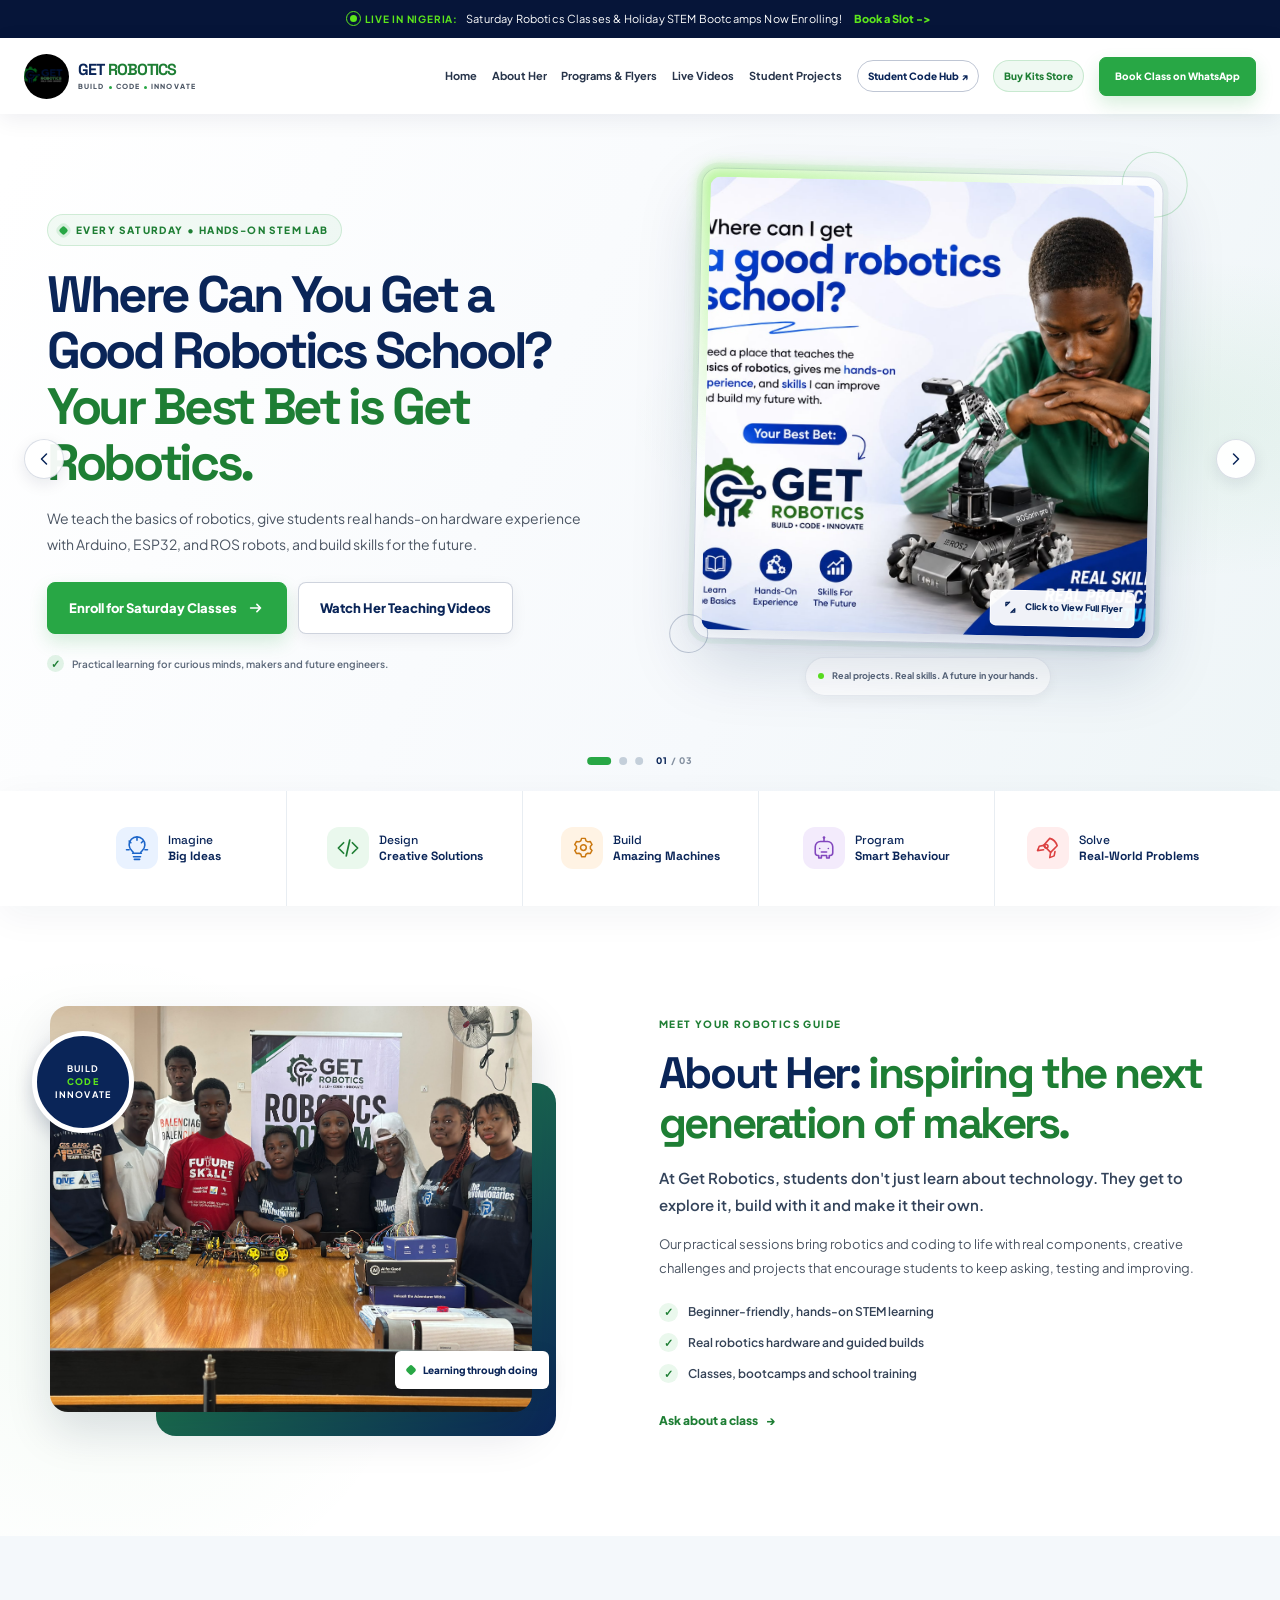
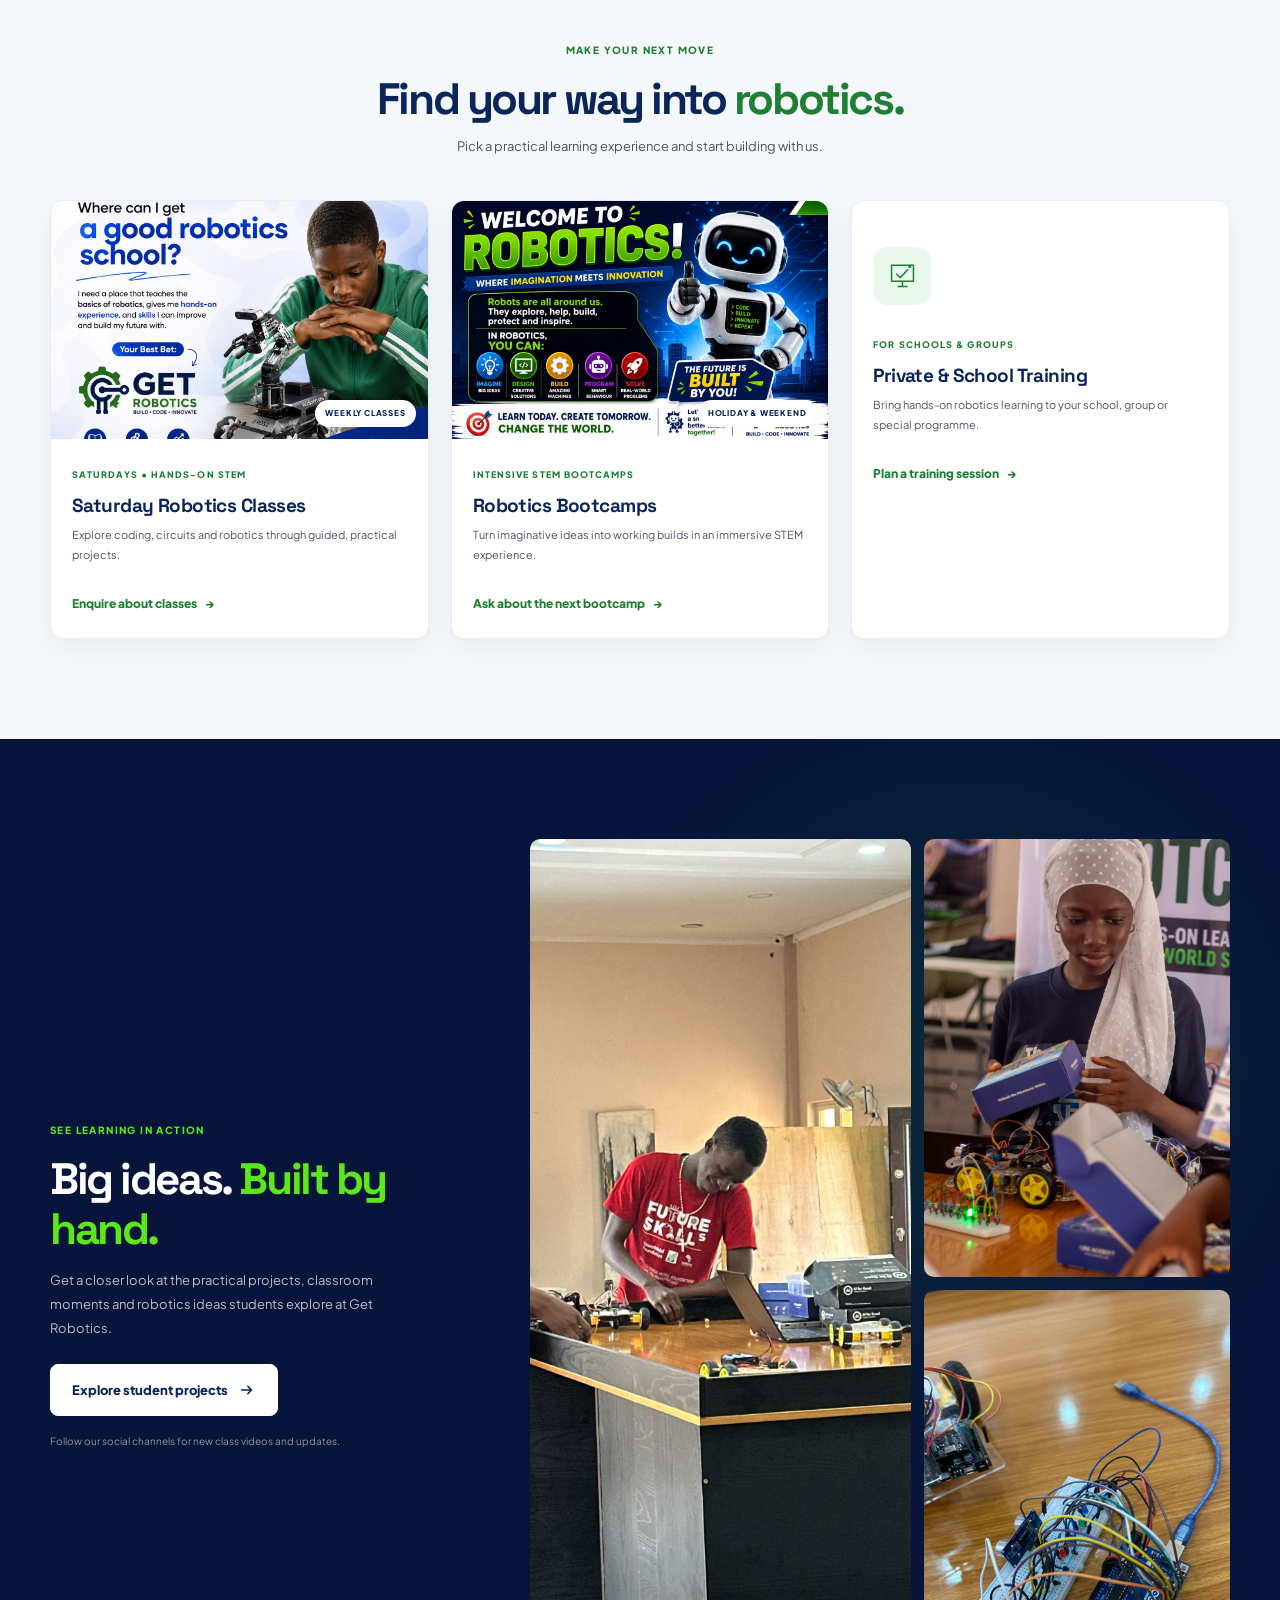
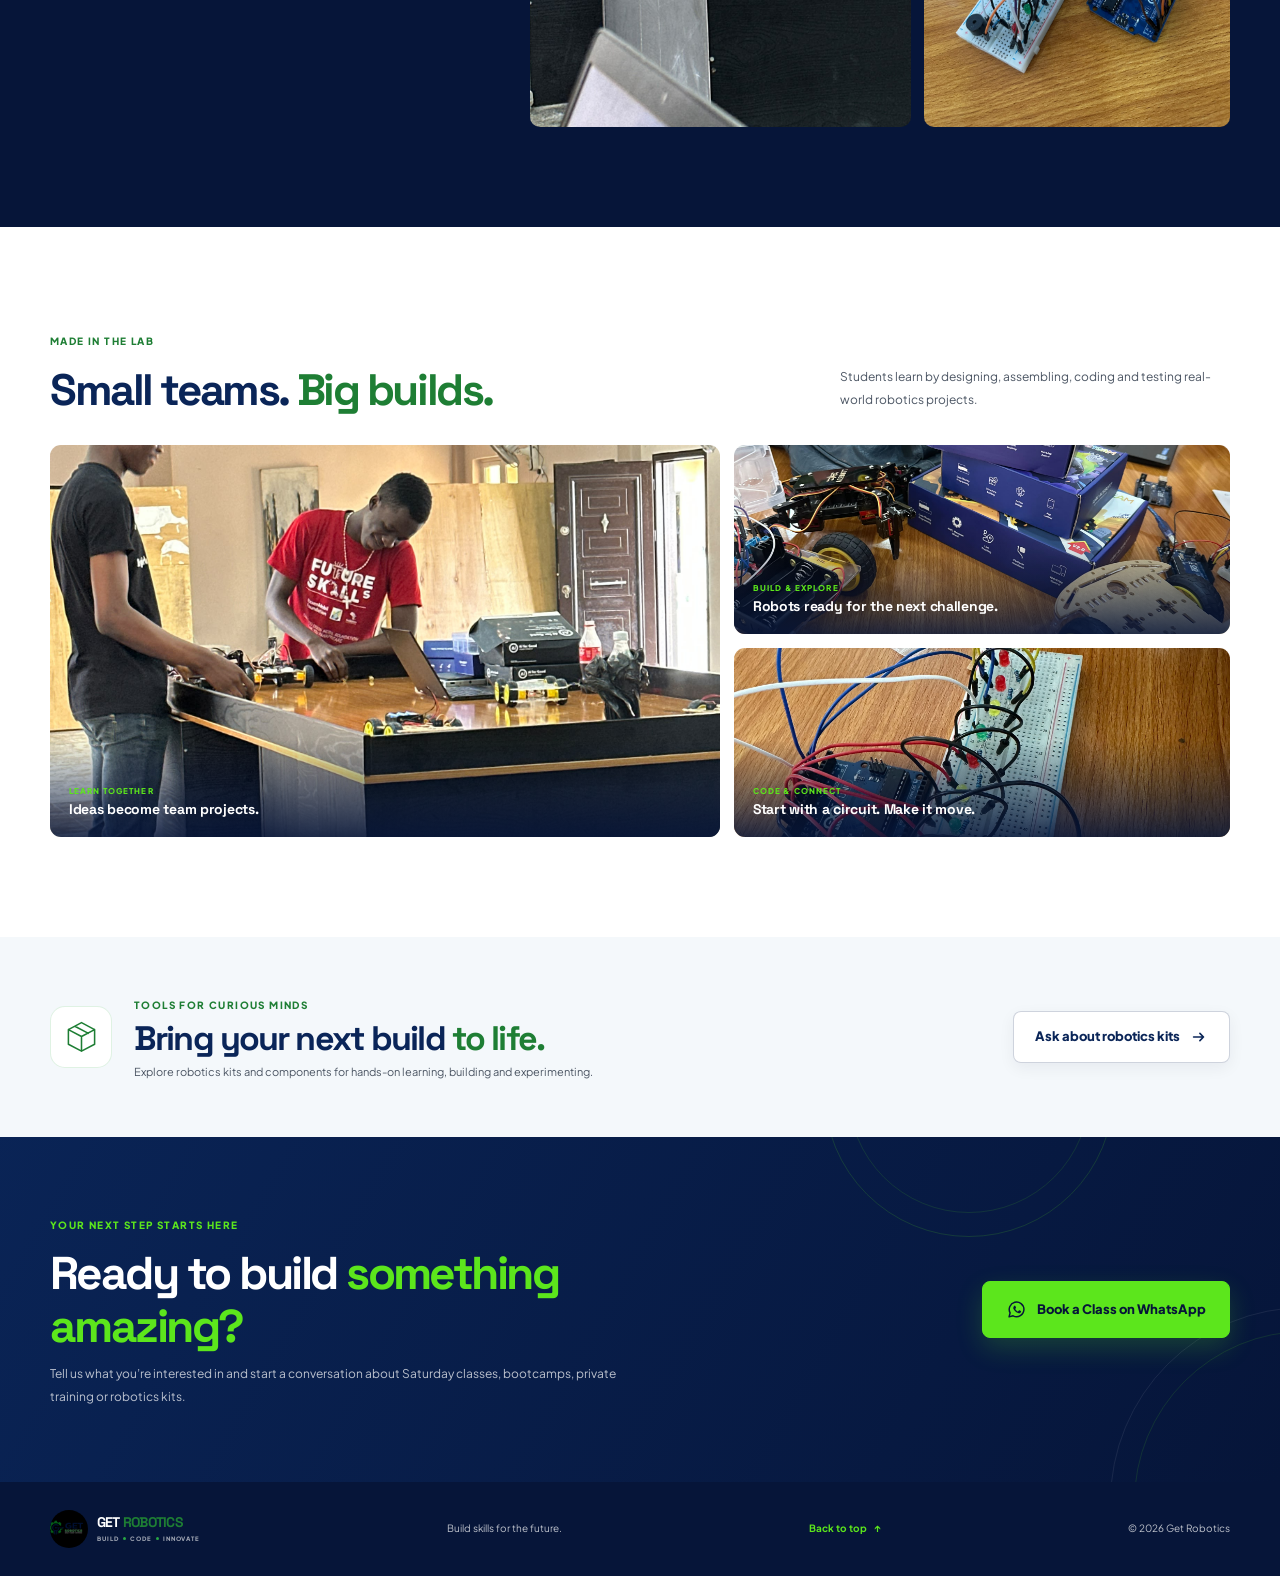
==== index.html @ 54746d67 "Build Get Robotics official portfolio, live video hub, and Firebase CMS" ====
<!doctype html>
<html lang="en">
  <head>
    <meta charset="utf-8">
    <meta name="viewport" content="width=device-width, initial-scale=1">
    <meta name="theme-color" content="#061539">
    <meta name="description" content="Build, code and innovate with Get Robotics. Join practical Saturday robotics classes, holiday STEM bootcamps and hands-on training in Nigeria.">
    <title>Get Robotics | Build, Code, Innovate</title>
    <link rel="preconnect" href="https://fonts.googleapis.com">
    <link rel="preconnect" href="https://fonts.gstatic.com" crossorigin>
    <link href="https://fonts.googleapis.com/css2?family=Plus+Jakarta+Sans:wght@400;500;600;700;800&family=Space+Grotesk:wght@400;500;600;700&display=swap" rel="stylesheet">
    <link rel="stylesheet" href="styles.css">
  </head>
  <body>
    <a class="skip-link" href="#main-content">Skip to content</a>

    <div id="top-announcement-bar" class="announcement-bar">
      <div class="announcement-inner">
        <p><span class="announcement-dot" aria-hidden="true"></span><strong>LIVE IN NIGERIA:</strong> Saturday Robotics Classes &amp; Holiday STEM Bootcamps Now Enrolling!</p>
        <a href="#booking-section">Book a Slot -&gt;</a>
      </div>
    </div>

    <header id="main-header" class="site-header">
      <div class="header-inner">
        <a class="brand-lockup" href="#hero-slider-section" aria-label="Get Robotics home">
          <img src="images/logo-transparent.jpg" alt="Get Robotics Logo" class="nav-logo">
          <span class="brand-copy">
            <span class="brand-name"><span>GET</span> <b>ROBOTICS</b></span>
            <span class="brand-tagline">BUILD <i aria-hidden="true"></i> CODE <i aria-hidden="true"></i> INNOVATE</span>
          </span>
        </a>

        <nav class="desktop-nav" aria-label="Main navigation">
          <a href="#hero-slider-section">Home</a>
          <a href="#about-instructor-section">About Her</a>
          <a href="#updates-flyers-section">Programs &amp; Flyers</a>
          <a href="#live-videos-section">Live Videos</a>
          <a href="#projects-showcase-section">Student Projects</a>
          <a class="ecosystem-link code-hub-link" href="https://get.robotics.jizoquery.com.ng" target="_blank" rel="noopener noreferrer">Student Code Hub ↗</a>
          <a class="ecosystem-link kits-link" href="#kits-store-preview">Buy Kits Store</a>
          <a class="button button-small header-cta" href="#booking-section">Book Class on WhatsApp</a>
        </nav>

        <button id="mobile-menu-btn" class="mobile-menu-btn" type="button" aria-label="Open navigation menu" aria-controls="mobile-nav-drawer" aria-expanded="false">
          <svg viewBox="0 0 28 28" aria-hidden="true" focusable="false">
            <path d="M4 7h20M4 14h20M4 21h20" fill="none" stroke="currentColor" stroke-width="2.2" stroke-linecap="round"/>
          </svg>
        </button>
      </div>
    </header>

    <div id="mobile-nav-overlay" class="mobile-nav-overlay" aria-hidden="true"></div>
    <nav id="mobile-nav-drawer" class="mobile-nav-drawer" aria-label="Mobile navigation" aria-hidden="true" inert>
      <div class="drawer-heading">
        <a class="brand-lockup" href="#hero-slider-section" aria-label="Get Robotics home">
          <img src="images/logo-transparent.jpg" alt="" class="nav-logo">
          <span class="brand-copy">
            <span class="brand-name"><span>GET</span> <b>ROBOTICS</b></span>
            <span class="brand-tagline">BUILD <i aria-hidden="true"></i> CODE <i aria-hidden="true"></i> INNOVATE</span>
          </span>
        </a>
        <button class="drawer-close" type="button" aria-label="Close navigation menu">
          <svg viewBox="0 0 24 24" aria-hidden="true" focusable="false"><path d="m6 6 12 12M18 6 6 18" fill="none" stroke="currentColor" stroke-width="2" stroke-linecap="round"/></svg>
        </button>
      </div>
      <div class="drawer-links">
        <a href="#hero-slider-section">Home</a>
        <a href="#about-instructor-section">About Her</a>
        <a href="#updates-flyers-section">Programs &amp; Flyers</a>
        <a href="#live-videos-section">Live Videos</a>
        <a href="#projects-showcase-section">Student Projects</a>
        <a href="#kits-store-preview">Buy Kits Store</a>
      </div>
      <div class="drawer-socials" aria-label="Social media">
        <a href="https://www.tiktok.com/" target="_blank" rel="noopener noreferrer" aria-label="TikTok">
          <svg viewBox="0 0 24 24" aria-hidden="true"><path d="M19.6 8.3a7.1 7.1 0 0 1-4.4-1.6v7.1a5.8 5.8 0 1 1-5-5.7v3.7a2.2 2.2 0 1 0 1.5 2.1V2.5h3.5c.2 2.4 1.7 4.2 4.4 4.5v3.5Z" fill="currentColor"/></svg>
        </a>
        <a href="https://www.youtube.com/" target="_blank" rel="noopener noreferrer" aria-label="YouTube">
          <svg viewBox="0 0 24 24" aria-hidden="true"><path d="M23 7.1a3 3 0 0 0-2.1-2.2C19 4.4 12 4.4 12 4.4s-7 0-8.9.5A3 3 0 0 0 1 7.1 31 31 0 0 0 .5 12a31 31 0 0 0 .5 4.9 3 3 0 0 0 2.1 2.2c1.9.5 8.9.5 8.9.5s7 0 8.9-.5a3 3 0 0 0 2.1-2.2 31 31 0 0 0 .5-4.9 31 31 0 0 0-.5-4.9ZM9.7 15.6V8.4l6.2 3.6-6.2 3.6Z" fill="currentColor"/></svg>
        </a>
        <a href="https://www.facebook.com/" target="_blank" rel="noopener noreferrer" aria-label="Facebook">
          <svg viewBox="0 0 24 24" aria-hidden="true"><path d="M13.6 21v-8.2h2.8l.4-3.2h-3.2v-2c0-.9.3-1.6 1.6-1.6H17V3.1c-.3 0-1.3-.1-2.5-.1-2.5 0-4.2 1.5-4.2 4.3v2.3H7.5v3.2h2.8V21h3.3Z" fill="currentColor"/></svg>
        </a>
      </div>
      <a class="ecosystem-link code-hub-link drawer-hub-link" href="https://get.robotics.jizoquery.com.ng" target="_blank" rel="noopener noreferrer">Student Code Hub ↗</a>
      <a class="button drawer-cta" href="#booking-section">Book on WhatsApp</a>
      <p class="drawer-note">Build skills for the future, one project at a time.</p>
    </nav>

    <main id="main-content">
      <section id="hero-slider-section" class="hero-slider-section" aria-label="Get Robotics programs">
        <div class="hero-slider">
          <article class="hero-slide is-active" data-slide="0" aria-hidden="false">
            <div class="hero-content">
              <span class="eyebrow"><span class="eyebrow-mark" aria-hidden="true"></span>EVERY SATURDAY • HANDS-ON STEM LAB</span>
              <h1>Where Can You Get a Good Robotics School? <span>Your Best Bet is Get Robotics.</span></h1>
              <p class="hero-description">We teach the basics of robotics, give students real hands-on hardware experience with Arduino, ESP32, and ROS robots, and build skills for the future.</p>
              <div class="hero-actions">
                <a class="button" href="#booking-section">Enroll for Saturday Classes
                  <svg viewBox="0 0 20 20" aria-hidden="true"><path d="M4 10h11m-4-4 4 4-4 4" fill="none" stroke="currentColor" stroke-width="1.8" stroke-linecap="round" stroke-linejoin="round"/></svg>
                </a>
                <a class="button button-outline" href="#live-videos-section">Watch Her Teaching Videos</a>
              </div>
              <p class="hero-proof"><span class="proof-check" aria-hidden="true">✓</span> Practical learning for curious minds, makers and future engineers.</p>
            </div>
            <div class="hero-visual">
              <div class="hero-image-frame">
                <span class="frame-orbit orbit-one" aria-hidden="true"></span>
                <span class="frame-orbit orbit-two" aria-hidden="true"></span>
                <button class="media-open" type="button" data-image="images/flyer-robotics-school.jpg" data-alt="Get Robotics Saturday School Flyer" aria-label="View the Get Robotics Saturday School Flyer full size">
                  <img src="images/flyer-robotics-school.jpg" alt="Get Robotics Saturday School Flyer" fetchpriority="high">
                </button>
                <button class="zoom-hint" type="button" data-image="images/flyer-robotics-school.jpg" data-alt="Get Robotics Saturday School Flyer">
                  <svg viewBox="0 0 20 20" aria-hidden="true"><path d="M8.5 3.5H4v4.6M11.5 16.5H16v-4.6M4 8.1l5-5M16 11.9l-5 5" fill="none" stroke="currentColor" stroke-width="1.7" stroke-linecap="round" stroke-linejoin="round"/></svg>
                  Click to View Full Flyer
                </button>
              </div>
              <div class="visual-caption"><span class="caption-dot" aria-hidden="true"></span><span>Real projects. Real skills. A future in your hands.</span></div>
            </div>
          </article>

          <article class="hero-slide" data-slide="1" aria-hidden="true" hidden>
            <div class="hero-content">
              <span class="eyebrow"><span class="eyebrow-mark" aria-hidden="true"></span>HOLIDAY &amp; WEEKEND STEM BOOTCAMPS</span>
              <h2>Welcome to Robotics! <span>Where Imagination Meets Innovation.</span></h2>
              <p class="hero-description">Imagine big ideas, design creative solutions, build amazing machines, program smart behaviour, and solve real-world problems in our intensive Nigerian robotics bootcamps.</p>
              <div class="hero-actions">
                <a class="button" href="#booking-section">Join Next Bootcamp
                  <svg viewBox="0 0 20 20" aria-hidden="true"><path d="M4 10h11m-4-4 4 4-4 4" fill="none" stroke="currentColor" stroke-width="1.8" stroke-linecap="round" stroke-linejoin="round"/></svg>
                </a>
                <a class="button button-outline" href="#projects-showcase-section">See Student Projects</a>
              </div>
              <p class="hero-proof"><span class="proof-check" aria-hidden="true">✓</span> Big ideas become hands-on builds, one team at a time.</p>
            </div>
            <div class="hero-visual">
              <div class="hero-image-frame">
                <span class="frame-orbit orbit-one" aria-hidden="true"></span>
                <span class="frame-orbit orbit-two" aria-hidden="true"></span>
                <button class="media-open" type="button" data-image="images/flyer-welcome-bootcamp.jpg" data-alt="Welcome to Robotics Bootcamp Flyer" aria-label="View the Welcome to Robotics Bootcamp Flyer full size">
                  <img src="images/flyer-welcome-bootcamp.jpg" alt="Welcome to Robotics Bootcamp Flyer" loading="lazy">
                </button>
                <button class="zoom-hint" type="button" data-image="images/flyer-welcome-bootcamp.jpg" data-alt="Welcome to Robotics Bootcamp Flyer">
                  <svg viewBox="0 0 20 20" aria-hidden="true"><path d="M8.5 3.5H4v4.6M11.5 16.5H16v-4.6M4 8.1l5-5M16 11.9l-5 5" fill="none" stroke="currentColor" stroke-width="1.7" stroke-linecap="round" stroke-linejoin="round"/></svg>
                  Click to View Full Flyer
                </button>
              </div>
              <div class="visual-caption"><span class="caption-dot" aria-hidden="true"></span><span>Imagine, design, build, program and solve.</span></div>
            </div>
          </article>

          <article class="hero-slide" data-slide="2" aria-hidden="true" hidden>
            <div class="hero-content">
              <span class="eyebrow"><span class="eyebrow-mark" aria-hidden="true"></span>100% PRACTICAL • REAL HARDWARE</span>
              <h2>Real Skills. <span>Real Projects. Real Future.</span></h2>
              <p class="hero-description">No boring theory. Students wire real breadboards, program Arduino Uno &amp; ESP32 microcontrollers in C++, and assemble 4WD smart cars and bionic quadruped robots right in class.</p>
              <div class="hero-actions">
                <a class="button" href="#booking-section">Book Private or School Training
                  <svg viewBox="0 0 20 20" aria-hidden="true"><path d="M4 10h11m-4-4 4 4-4 4" fill="none" stroke="currentColor" stroke-width="1.8" stroke-linecap="round" stroke-linejoin="round"/></svg>
                </a>
                <a class="button button-outline" href="https://get.robotics.jizoquery.com.ng" target="_blank" rel="noopener noreferrer">Open Student Code Portal ↗</a>
              </div>
              <p class="hero-proof"><span class="proof-check" aria-hidden="true">✓</span> Learn by making, testing and improving real hardware.</p>
            </div>
            <div class="hero-visual">
              <div class="hero-image-frame hero-photo-frame">
                <span class="frame-orbit orbit-one" aria-hidden="true"></span>
                <span class="frame-orbit orbit-two" aria-hidden="true"></span>
                <button class="media-open" type="button" data-image="images/IMG-20261106-WA0110.jpg" data-alt="Nigerian student wiring Arduino robotics circuits during a hands-on class" aria-label="View the robotics classroom photo full size">
                  <img src="images/IMG-20261106-WA0110.jpg" alt="Nigerian Student Wiring Arduino Robotics Circuit" loading="lazy">
                </button>
                <button class="zoom-hint" type="button" data-image="images/IMG-20261106-WA0110.jpg" data-alt="Nigerian student wiring Arduino robotics circuits during a hands-on class">
                  <svg viewBox="0 0 20 20" aria-hidden="true"><path d="M8.5 3.5H4v4.6M11.5 16.5H16v-4.6M4 8.1l5-5M16 11.9l-5 5" fill="none" stroke="currentColor" stroke-width="1.7" stroke-linecap="round" stroke-linejoin="round"/></svg>
                  View Classroom Photo
                </button>
              </div>
              <div class="visual-caption"><span class="caption-dot" aria-hidden="true"></span><span>Students learning with real hardware in Nigeria.</span></div>
            </div>
          </article>

          <button class="slider-arrow slider-prev" type="button" aria-label="Show previous slide">
            <svg viewBox="0 0 24 24" aria-hidden="true"><path d="m15 18-6-6 6-6" fill="none" stroke="currentColor" stroke-width="1.8" stroke-linecap="round" stroke-linejoin="round"/></svg>
          </button>
          <button class="slider-arrow slider-next" type="button" aria-label="Show next slide">
            <svg viewBox="0 0 24 24" aria-hidden="true"><path d="m9 18 6-6-6-6" fill="none" stroke="currentColor" stroke-width="1.8" stroke-linecap="round" stroke-linejoin="round"/></svg>
          </button>
          <div class="slider-controls" aria-label="Choose a slide">
            <button class="slider-dot is-active" type="button" aria-label="Show slide 1" aria-current="true"></button>
            <button class="slider-dot" type="button" aria-label="Show slide 2"></button>
            <button class="slider-dot" type="button" aria-label="Show slide 3"></button>
            <span class="slide-count"><span class="current-slide-number">01</span> / 03</span>
          </div>
        </div>
      </section>

      <section id="pillars-section" class="pillars-section" aria-label="The five pillars of Get Robotics">
        <div class="pillars-inner">
          <div class="pillar-card">
            <span class="pillar-icon icon-blue"><svg viewBox="0 0 32 32" aria-hidden="true"><path d="M11 22h10m-9 4h8m-7 3h6M10 19a9 9 0 1 1 12 0c-1.3 1-1.8 1.7-2 3h-8c-.2-1.3-.7-2-2-3Z" fill="none" stroke="currentColor" stroke-width="1.8" stroke-linecap="round" stroke-linejoin="round"/><path d="M16 4v3m-9 1 2 2m14-2-2 2m-14 8H4m24 0h-3" fill="none" stroke="currentColor" stroke-width="1.8" stroke-linecap="round"/></svg></span>
            <span>Imagine <strong>Big Ideas</strong></span>
          </div>
          <div class="pillar-card">
            <span class="pillar-icon icon-green"><svg viewBox="0 0 32 32" aria-hidden="true"><path d="m11 10-6 6 6 6m10-12 6 6-6 6m-3-15-4 18" fill="none" stroke="currentColor" stroke-width="2" stroke-linecap="round" stroke-linejoin="round"/></svg></span>
            <span>Design <strong>Creative Solutions</strong></span>
          </div>
          <div class="pillar-card">
            <span class="pillar-icon icon-orange"><svg viewBox="0 0 32 32" aria-hidden="true"><path d="m19.7 5 .8 2.8a9 9 0 0 1 2.1 1.2l2.8-.5 2.1 3.6-2 2.1a9 9 0 0 1 0 2.5l2 2.1-2.1 3.6-2.8-.5a9 9 0 0 1-2.1 1.2l-.8 2.8h-4.2l-.8-2.8a9 9 0 0 1-2.1-1.2l-2.8.5-2.1-3.6 2-2.1a9 9 0 0 1 0-2.5l-2-2.1 2.1-3.6 2.8.5a9 9 0 0 1 2.1-1.2l.8-2.8h4.2Z" fill="none" stroke="currentColor" stroke-width="1.7" stroke-linejoin="round"/><circle cx="17.6" cy="15.5" r="3.3" fill="none" stroke="currentColor" stroke-width="1.7"/></svg></span>
            <span>Build <strong>Amazing Machines</strong></span>
          </div>
          <div class="pillar-card">
            <span class="pillar-icon icon-purple"><svg viewBox="0 0 32 32" aria-hidden="true"><path d="M12 8.5h8a6 6 0 0 1 6 6v7a3 3 0 0 1-3 3h-1v3h-3v-3h-6v3h-3v-3H9a3 3 0 0 1-3-3v-7a6 6 0 0 1 6-6Zm4-4v4m-5 8h.1m9.8 0h.1m-8 4h6" fill="none" stroke="currentColor" stroke-width="1.8" stroke-linecap="round" stroke-linejoin="round"/><circle cx="16" cy="4" r="1.5" fill="currentColor"/></svg></span>
            <span>Program <strong>Smart Behaviour</strong></span>
          </div>
          <div class="pillar-card">
            <span class="pillar-icon icon-red"><svg viewBox="0 0 32 32" aria-hidden="true"><path d="M18 5c4.5 1.2 7.2 4 8.5 8.5L19 21l-8-8L18 5Z" fill="none" stroke="currentColor" stroke-width="1.8" stroke-linejoin="round"/><path d="m11 13-5 1-2 5 7-1m8 3-1 6 5-2 1-5m-10-4a2 2 0 1 0 0-4 2 2 0 0 0 0 4Z" fill="none" stroke="currentColor" stroke-width="1.8" stroke-linecap="round" stroke-linejoin="round"/></svg></span>
            <span>Solve <strong>Real-World Problems</strong></span>
          </div>
        </div>
      </section>

      <section id="about-instructor-section" class="content-section about-section">
        <div class="section-shell about-grid">
          <div class="about-photo-wrap">
            <img src="images/instructor-portrait.jpg" alt="Get Robotics instructor leading practical robotics education" loading="lazy">
            <div class="photo-caption"><span class="caption-spark" aria-hidden="true"></span><span>Learning through doing</span></div>
            <div class="about-stamp"><strong>BUILD</strong><span>CODE</span><strong>INNOVATE</strong></div>
          </div>
          <div class="about-copy">
            <span class="section-kicker">MEET YOUR ROBOTICS GUIDE</span>
            <h2>About Her: <span>inspiring the next generation of makers.</span></h2>
            <p class="section-lead">At Get Robotics, students don't just learn about technology. They get to explore it, build with it and make it their own.</p>
            <p>Our practical sessions bring robotics and coding to life with real components, creative challenges and projects that encourage students to keep asking, testing and improving.</p>
            <ul class="check-list">
              <li><span aria-hidden="true">✓</span> Beginner-friendly, hands-on STEM learning</li>
              <li><span aria-hidden="true">✓</span> Real robotics hardware and guided builds</li>
              <li><span aria-hidden="true">✓</span> Classes, bootcamps and school training</li>
            </ul>
            <a class="text-link" href="#booking-section">Ask about a class <span aria-hidden="true">→</span></a>
          </div>
        </div>
      </section>

      <section id="updates-flyers-section" class="content-section programs-section">
        <div class="section-shell">
          <div class="section-heading centered-heading">
            <span class="section-kicker">MAKE YOUR NEXT MOVE</span>
            <h2>Find your way into <span>robotics.</span></h2>
            <p>Pick a practical learning experience and start building with us.</p>
          </div>
          <div class="program-cards">
            <article class="program-card">
              <div class="program-flyer">
                <img src="images/flyer-robotics-school.jpg" alt="Get Robotics Saturday School flyer" loading="lazy">
                <span class="program-tag">WEEKLY CLASSES</span>
              </div>
              <div class="program-copy">
                <span class="program-meta">SATURDAYS • HANDS-ON STEM</span>
                <h3>Saturday Robotics Classes</h3>
                <p>Explore coding, circuits and robotics through guided, practical projects.</p>
                <a class="text-link" href="#booking-section">Enquire about classes <span aria-hidden="true">→</span></a>
              </div>
            </article>
            <article class="program-card">
              <div class="program-flyer">
                <img src="images/flyer-welcome-bootcamp.jpg" alt="Welcome to Robotics holiday and weekend bootcamp flyer" loading="lazy">
                <span class="program-tag">HOLIDAY &amp; WEEKEND</span>
              </div>
              <div class="program-copy">
                <span class="program-meta">INTENSIVE STEM BOOTCAMPS</span>
                <h3>Robotics Bootcamps</h3>
                <p>Turn imaginative ideas into working builds in an immersive STEM experience.</p>
                <a class="text-link" href="#booking-section">Ask about the next bootcamp <span aria-hidden="true">→</span></a>
              </div>
            </article>
            <article class="program-card program-info-card">
              <div class="program-icon-large" aria-hidden="true">
                <svg viewBox="0 0 48 48"><path d="M9 10h30v22H9zM18 39h12m-6-7v7m-8-17 5 5 10-11" fill="none" stroke="currentColor" stroke-width="2" stroke-linecap="round" stroke-linejoin="round"/><circle cx="34" cy="12" r="2" fill="currentColor"/></svg>
              </div>
              <div class="program-copy">
                <span class="program-meta">FOR SCHOOLS &amp; GROUPS</span>
                <h3>Private &amp; School Training</h3>
                <p>Bring hands-on robotics learning to your school, group or special programme.</p>
                <a class="text-link" href="#booking-section">Plan a training session <span aria-hidden="true">→</span></a>
              </div>
            </article>
          </div>
        </div>
      </section>

      <section id="live-videos-section" class="content-section videos-section">
        <div class="section-shell video-layout">
          <div class="video-copy">
            <span class="section-kicker section-kicker-light">SEE LEARNING IN ACTION</span>
            <h2>Big ideas. <span>Built by hand.</span></h2>
            <p>Get a closer look at the practical projects, classroom moments and robotics ideas students explore at Get Robotics.</p>
            <a class="button button-light" href="#projects-showcase-section">Explore student projects
              <svg viewBox="0 0 20 20" aria-hidden="true"><path d="M4 10h11m-4-4 4 4-4 4" fill="none" stroke="currentColor" stroke-width="1.8" stroke-linecap="round" stroke-linejoin="round"/></svg>
            </a>
            <p class="video-note">Follow our social channels for new class videos and updates.</p>
          </div>
          <div class="video-preview-grid">
            <button class="video-preview video-preview-main media-open" type="button" data-image="images/IMG-20261106-WA0100.jpg" data-alt="Get Robotics students building and testing robotics projects together">
              <img src="images/IMG-20261106-WA0100.jpg" alt="Get Robotics students building and testing robotics projects together" loading="lazy">
            </button>
            <button class="video-preview media-open" type="button" data-image="images/IMG-20261106-WA0097.jpg" data-alt="Robotics students working together on a hands-on project">
              <img src="images/IMG-20261106-WA0097.jpg" alt="Robotics students working together on a hands-on project" loading="lazy">
            </button>
            <button class="video-preview media-open" type="button" data-image="images/IMG-20261106-WA0095.jpg" data-alt="Get Robotics classroom project in progress">
              <img src="images/IMG-20261106-WA0095.jpg" alt="Get Robotics classroom project in progress" loading="lazy">
            </button>
          </div>
        </div>
      </section>

      <section id="projects-showcase-section" class="content-section projects-section">
        <div class="section-shell">
          <div class="section-heading project-heading">
            <div>
              <span class="section-kicker">MADE IN THE LAB</span>
              <h2>Small teams. <span>Big builds.</span></h2>
            </div>
            <p>Students learn by designing, assembling, coding and testing real-world robotics projects.</p>
          </div>
          <div class="project-grid">
            <button class="project-tile project-tile-large media-open" type="button" data-image="images/IMG-20261106-WA0100.jpg" data-alt="Get Robotics students and instructor with their robotics builds">
              <img src="images/IMG-20261106-WA0100.jpg" alt="Get Robotics students and instructor with their robotics builds" loading="lazy">
              <span class="project-overlay"><span>LEARN TOGETHER</span><strong>Ideas become team projects.</strong></span>
            </button>
            <button class="project-tile media-open" type="button" data-image="images/kits-smart-cars-spider.jpg" data-alt="Get Robotics smart car and spider robot kits">
              <img src="images/kits-smart-cars-spider.jpg" alt="Robotics kits for smart cars and spider robots" loading="lazy">
              <span class="project-overlay"><span>BUILD &amp; EXPLORE</span><strong>Robots ready for the next challenge.</strong></span>
            </button>
            <button class="project-tile media-open" type="button" data-image="images/circuit-arduino-breadboard.jpg" data-alt="Arduino circuit and breadboard used for practical robotics learning">
              <img src="images/circuit-arduino-breadboard.jpg" alt="Arduino circuit and breadboard for hands-on robotics learning" loading="lazy">
              <span class="project-overlay"><span>CODE &amp; CONNECT</span><strong>Start with a circuit. Make it move.</strong></span>
            </button>
          </div>
        </div>
      </section>

      <section id="kits-store-preview" class="kits-section">
        <div class="section-shell kits-inner">
          <div class="kits-icon" aria-hidden="true">
            <svg viewBox="0 0 48 48"><path d="m7 15 17-9 17 9-17 9-17-9Zm0 0v19l17 9 17-9V15M24 24v19m-8-32 17 9" fill="none" stroke="currentColor" stroke-width="2" stroke-linecap="round" stroke-linejoin="round"/></svg>
          </div>
          <div class="kits-copy">
            <span class="section-kicker">TOOLS FOR CURIOUS MINDS</span>
            <h2>Bring your next build <span>to life.</span></h2>
            <p>Explore robotics kits and components for hands-on learning, building and experimenting.</p>
          </div>
          <a class="button button-outline kits-button" href="#booking-section">Ask about robotics kits
            <svg viewBox="0 0 20 20" aria-hidden="true"><path d="M4 10h11m-4-4 4 4-4 4" fill="none" stroke="currentColor" stroke-width="1.8" stroke-linecap="round" stroke-linejoin="round"/></svg>
          </a>
        </div>
      </section>

      <section id="booking-section" class="booking-section">
        <div class="booking-glow booking-glow-one" aria-hidden="true"></div>
        <div class="booking-glow booking-glow-two" aria-hidden="true"></div>
        <div class="section-shell booking-inner">
          <div class="booking-copy">
            <span class="section-kicker section-kicker-light">YOUR NEXT STEP STARTS HERE</span>
            <h2>Ready to build <span>something amazing?</span></h2>
            <p>Tell us what you’re interested in and start a conversation about Saturday classes, bootcamps, private training or robotics kits.</p>
          </div>
          <a class="button booking-button" href="https://wa.me/?text=Hello%20Get%20Robotics!%20I%27d%20like%20to%20ask%20about%20your%20classes%20and%20programs." target="_blank" rel="noopener noreferrer">
            <svg viewBox="0 0 24 24" aria-hidden="true"><path d="M20.5 11.8a8.4 8.4 0 0 1-12.4 7.4l-4.6 1.2 1.2-4.5a8.4 8.4 0 1 1 15.8-4.1Z" fill="none" stroke="currentColor" stroke-width="1.7" stroke-linecap="round" stroke-linejoin="round"/><path d="M9 8.2c.2-.5.4-.5.7-.5h.5c.2 0 .4.1.5.4l.7 1.7c.1.3.1.4-.1.6l-.6.7c-.2.2-.2.4 0 .7.6 1 1.5 1.9 2.6 2.4.3.1.5.1.6-.1l.8-1c.2-.2.4-.3.7-.2l1.5.7c.3.1.4.3.4.5 0 .6-.3 1.3-.8 1.7-.5.5-1.2.7-2 .6-1.1-.2-2.4-.8-3.7-2-1-.9-1.8-2-2.2-3-.5-1-.4-2 .4-3.2Z" fill="currentColor"/></svg>
            Book a Class on WhatsApp
          </a>
        </div>
      </section>
    </main>

    <footer class="site-footer">
      <div class="section-shell footer-inner">
        <a class="brand-lockup footer-brand" href="#hero-slider-section" aria-label="Get Robotics home">
          <img src="images/logo-transparent.jpg" alt="" class="nav-logo">
          <span class="brand-copy">
            <span class="brand-name"><span>GET</span> <b>ROBOTICS</b></span>
            <span class="brand-tagline">BUILD <i aria-hidden="true"></i> CODE <i aria-hidden="true"></i> INNOVATE</span>
          </span>
        </a>
        <p>Build skills for the future.</p>
        <a class="footer-top-link" href="#hero-slider-section">Back to top <span aria-hidden="true">↑</span></a>
        <span class="footer-copyright">© <span id="current-year">2026</span> Get Robotics</span>
      </div>
    </footer>

    <div id="media-lightbox-modal" class="media-lightbox-modal" role="dialog" aria-modal="true" aria-label="Image preview" aria-hidden="true">
      <button class="lightbox-backdrop" type="button" aria-label="Close image preview"></button>
      <div class="lightbox-content">
        <button class="lightbox-close" type="button" aria-label="Close image preview">
          <svg viewBox="0 0 24 24" aria-hidden="true"><path d="m6 6 12 12M18 6 6 18" fill="none" stroke="currentColor" stroke-width="2" stroke-linecap="round"/></svg>
        </button>
        <img class="lightbox-image" src="" alt="">
        <p class="lightbox-caption"></p>
      </div>
    </div>

    <script type="module" src="app.js"></script>
  </body>
</html>
---- styles.css ----
:root {
  --brand-green: #28A745;
  --brand-green-dark: #1E7E34;
  --neon-green: #5CE61C;
  --brand-navy: #0A2558;
  --dark-navy: #061539;
  --bg-white: #FFFFFF;
  --bg-soft: #F4F8FB;
  --text-dark: #111827;
  --text-muted: #4B5563;
  --font-body: "Plus Jakarta Sans", sans-serif;
  --font-display: "Space Grotesk", sans-serif;
  --content-width: 1180px;
  --header-height: 76px;
}

*,
*::before,
*::after {
  box-sizing: border-box;
}

html {
  scroll-behavior: smooth;
  scroll-padding-top: calc(var(--header-height) + 18px);
}

body {
  margin: 0;
  min-width: 320px;
  overflow-x: hidden;
  color: var(--text-dark);
  background: var(--bg-white);
  font-family: var(--font-body);
  font-size: 15px;
  line-height: 1.65;
  -webkit-font-smoothing: antialiased;
}

body.menu-open,
body.lightbox-open {
  overflow: hidden;
}

img,
svg {
  display: block;
  max-width: 100%;
}

img {
  height: auto;
}

a {
  color: inherit;
  text-decoration: none;
}

button {
  color: inherit;
  font: inherit;
}

button,
a {
  -webkit-tap-highlight-color: transparent;
}

button:focus-visible,
a:focus-visible {
  outline: 3px solid var(--neon-green);
  outline-offset: 4px;
}

section[id] {
  scroll-margin-top: calc(var(--header-height) + 12px);
}

.skip-link {
  position: fixed;
  z-index: 1000;
  top: 10px;
  left: 10px;
  padding: 10px 14px;
  transform: translateY(-160%);
  border-radius: 6px;
  color: var(--bg-white);
  background: var(--dark-navy);
}

.skip-link:focus {
  transform: translateY(0);
}

.announcement-bar {
  min-height: 38px;
  color: var(--bg-white);
  background: var(--dark-navy);
  font-size: 11px;
}

.announcement-inner {
  display: flex;
  width: min(calc(100% - 40px), var(--content-width));
  min-height: 38px;
  margin: 0 auto;
  align-items: center;
  justify-content: center;
  gap: 12px;
}

.announcement-inner p {
  display: flex;
  margin: 0;
  align-items: center;
  gap: 8px;
  letter-spacing: .015em;
}

.announcement-inner strong {
  color: var(--neon-green);
  font-size: 10px;
  letter-spacing: .08em;
}

.announcement-inner a {
  flex: 0 0 auto;
  color: var(--neon-green);
  font-weight: 800;
  transition: color .2s ease;
}

.announcement-inner a:hover {
  color: var(--bg-white);
}

.announcement-dot,
.caption-dot {
  position: relative;
  width: 7px;
  height: 7px;
  flex: 0 0 auto;
  border-radius: 50%;
  background: var(--neon-green);
}

.announcement-dot::after {
  position: absolute;
  inset: -4px;
  border: 1px solid var(--neon-green);
  border-radius: 50%;
  content: "";
  animation: pulse 1.8s ease-out infinite;
}

@keyframes pulse {
  0% { transform: scale(.65); opacity: .8; }
  100% { transform: scale(1.7); opacity: 0; }
}

.site-header {
  position: sticky;
  z-index: 50;
  top: 0;
  height: var(--header-height);
  background: var(--bg-white);
  box-shadow: 0 5px 22px rgb(6 21 57 / 7%);
}

.header-inner {
  display: flex;
  width: min(calc(100% - 48px), 1390px);
  height: 100%;
  margin: 0 auto;
  align-items: center;
  justify-content: space-between;
  gap: 24px;
}

.brand-lockup {
  display: inline-flex;
  min-width: 0;
  flex: 0 0 auto;
  align-items: center;
  gap: 9px;
}

.nav-logo {
  width: 45px;
  height: 45px;
  flex: 0 0 auto;
  border-radius: 50%;
  object-fit: cover;
  object-position: center;
}

.brand-copy {
  display: flex;
  flex-direction: column;
  line-height: 1.1;
}

.brand-name {
  color: var(--brand-navy);
  font-family: var(--font-display);
  font-size: 16px;
  font-weight: 700;
  letter-spacing: -.055em;
  white-space: nowrap;
}

.brand-name b {
  color: var(--brand-green-dark);
  font-weight: 700;
}

.brand-tagline {
  display: flex;
  margin-top: 5px;
  align-items: center;
  gap: 4px;
  color: var(--text-muted);
  font-size: 7px;
  font-weight: 800;
  letter-spacing: .16em;
  white-space: nowrap;
}

.brand-tagline i {
  width: 3px;
  height: 3px;
  border-radius: 50%;
  background: var(--brand-green);
}

.desktop-nav {
  display: flex;
  height: 100%;
  align-items: center;
  gap: clamp(9px, 1.15vw, 18px);
}

.desktop-nav > a:not(.button) {
  color: #27344a;
  font-size: 11px;
  font-weight: 700;
  white-space: nowrap;
  transition: color .2s ease;
}

.desktop-nav > a:not(.button):hover {
  color: var(--brand-green-dark);
}

.ecosystem-link {
  display: inline-flex;
  min-height: 32px;
  padding: 0 10px;
  align-items: center;
  justify-content: center;
  border: 1px solid rgb(10 37 88 / 26%);
  border-radius: 999px;
  color: var(--brand-navy) !important;
  font-size: 10px !important;
  font-weight: 800 !important;
  white-space: nowrap;
}

.ecosystem-link:hover {
  border-color: var(--brand-navy);
  background: rgb(10 37 88 / 4%);
}

.kits-link {
  border-color: rgb(40 167 69 / 20%);
  color: var(--brand-green-dark) !important;
  background: rgb(40 167 69 / 7%);
}

.kits-link:hover {
  background: rgb(40 167 69 / 13%);
}

.button {
  display: inline-flex;
  min-height: 52px;
  padding: 0 21px;
  align-items: center;
  justify-content: center;
  gap: 10px;
  border: 1px solid var(--brand-green);
  border-radius: 8px;
  color: var(--bg-white);
  background: var(--brand-green);
  box-shadow: 0 8px 18px rgb(40 167 69 / 18%);
  font-size: 13px;
  font-weight: 800;
  line-height: 1.3;
  text-align: center;
  transition: transform .2s ease, box-shadow .2s ease, background .2s ease, border-color .2s ease;
}

.button:hover {
  transform: translateY(-2px);
  border-color: var(--brand-green-dark);
  background: var(--brand-green-dark);
  box-shadow: 0 12px 24px rgb(40 167 69 / 24%);
}

.button svg {
  width: 18px;
  height: 18px;
  flex: 0 0 auto;
}

.button-small {
  min-height: 39px;
  padding: 0 15px;
  border-radius: 7px;
  font-size: 10px;
  white-space: nowrap;
}

.mobile-menu-btn,
.mobile-nav-drawer,
.mobile-nav-overlay {
  display: none;
}

.hero-slider-section {
  position: relative;
  overflow: hidden;
  background:
    radial-gradient(ellipse at 87% 45%, rgb(40 167 69 / 8%), transparent 31%),
    linear-gradient(115deg, #fff 2%, #f6f9fc 62%, #eef5f7 100%);
}

.hero-slider {
  position: relative;
  width: min(calc(100% - 48px), 1230px);
  min-height: 580px;
  margin: 0 auto;
}

.hero-slide {
  display: grid;
  min-height: 580px;
  padding: 58px 42px 72px 22px;
  align-items: center;
  grid-template-columns: minmax(0, .98fr) minmax(360px, 1.02fr);
  gap: clamp(24px, 5vw, 76px);
  animation: slide-in .5s ease both;
}

.hero-slide[hidden] {
  display: none;
}

@keyframes slide-in {
  from { opacity: 0; transform: translateY(8px); }
  to { opacity: 1; transform: translateY(0); }
}

.hero-content {
  max-width: 580px;
  padding-bottom: 4px;
}

.eyebrow,
.section-kicker {
  display: inline-flex;
  align-items: center;
  gap: 9px;
  color: var(--brand-green-dark);
  font-size: 10px;
  font-weight: 800;
  letter-spacing: .14em;
  line-height: 1.4;
}

.eyebrow {
  padding: 8px 12px;
  border: 1px solid rgb(40 167 69 / 17%);
  border-radius: 999px;
  background: rgb(40 167 69 / 6%);
}

.eyebrow-mark {
  width: 7px;
  height: 7px;
  border-radius: 2px;
  background: var(--brand-green);
  box-shadow: 0 0 0 3px rgb(40 167 69 / 13%);
  transform: rotate(45deg);
}

.hero-content h1,
.hero-content h2 {
  max-width: 670px;
  margin: 21px 0 15px;
  color: var(--brand-navy);
  font-family: var(--font-display);
  font-size: clamp(36px, 4vw, 57px);
  font-weight: 700;
  letter-spacing: -.065em;
  line-height: 1.09;
}

.hero-content h1 span,
.hero-content h2 span {
  color: var(--brand-green-dark);
}

.hero-description {
  max-width: 540px;
  margin: 0;
  color: var(--text-muted);
  font-size: 14px;
  line-height: 1.85;
}

.hero-actions {
  display: flex;
  margin-top: 25px;
  flex-wrap: wrap;
  align-items: center;
  gap: 11px;
}

.button-outline {
  border-color: rgb(10 37 88 / 20%);
  color: var(--brand-navy);
  background: var(--bg-white);
  box-shadow: 0 5px 16px rgb(6 21 57 / 6%);
}

.button-outline:hover {
  border-color: var(--brand-navy);
  color: var(--bg-white);
  background: var(--brand-navy);
  box-shadow: 0 12px 24px rgb(10 37 88 / 15%);
}

.hero-proof {
  display: flex;
  margin: 21px 0 0;
  align-items: center;
  gap: 8px;
  color: #5c6879;
  font-size: 10px;
  font-weight: 600;
}

.proof-check {
  display: inline-flex;
  width: 17px;
  height: 17px;
  flex: 0 0 auto;
  align-items: center;
  justify-content: center;
  border-radius: 50%;
  color: var(--brand-green-dark);
  background: rgb(40 167 69 / 13%);
  font-size: 11px;
  font-weight: 900;
}

.hero-visual {
  position: relative;
  min-width: 0;
  padding: 0 18px 23px 10px;
}

.hero-image-frame {
  position: relative;
  z-index: 1;
  width: min(100%, 462px);
  margin: 0 auto;
  padding: 8px;
  border: 1px solid rgb(10 37 88 / 17%);
  border-radius: 17px;
  background: linear-gradient(145deg, #fff, #f8fbff);
  box-shadow: 0 26px 65px rgb(10 37 88 / 15%), 0 0 0 5px rgb(40 167 69 / 5%);
  transform: rotate(1.2deg);
}

.hero-image-frame::before {
  position: absolute;
  z-index: -1;
  inset: -2px;
  border-radius: inherit;
  background: linear-gradient(145deg, rgb(92 230 28 / 72%), transparent 38%, rgb(10 37 88 / 36%));
  content: "";
  filter: blur(7px);
  opacity: .62;
}

.media-open {
  position: relative;
  display: block;
  width: 100%;
  overflow: hidden;
  padding: 0;
  border: 0;
  border-radius: 10px;
  background: #e8eef5;
  cursor: zoom-in;
}

.hero-image-frame .media-open {
  aspect-ratio: 1 / 1.02;
}

.hero-image-frame .media-open img {
  width: 100%;
  height: 100%;
  object-fit: cover;
  transition: transform .45s ease;
}

.hero-image-frame .media-open:hover img {
  transform: scale(1.035);
}

.hero-image-frame .media-open img[src*="flyer"] {
  object-position: center;
}

.hero-photo-frame .media-open img {
  object-position: 52% center;
}

.zoom-hint {
  position: absolute;
  right: 19px;
  bottom: 18px;
  display: inline-flex;
  min-height: 36px;
  padding: 0 12px;
  align-items: center;
  gap: 7px;
  border: 1px solid rgb(255 255 255 / 78%);
  border-radius: 6px;
  color: var(--brand-navy);
  background: rgb(255 255 255 / 94%);
  box-shadow: 0 4px 12px rgb(6 21 57 / 16%);
  cursor: pointer;
  font-size: 9px;
  font-weight: 800;
  transition: color .2s ease, background .2s ease;
}

.zoom-hint:hover {
  color: var(--bg-white);
  background: var(--brand-navy);
}

.zoom-hint svg {
  width: 15px;
  height: 15px;
}

.frame-orbit {
  position: absolute;
  z-index: -1;
  display: block;
  border: 1px solid rgb(40 167 69 / 25%);
  border-radius: 50%;
  pointer-events: none;
}

.orbit-one {
  width: 66px;
  height: 66px;
  top: -26px;
  right: -25px;
}

.orbit-two {
  width: 39px;
  height: 39px;
  bottom: -16px;
  left: -24px;
  border-color: rgb(10 37 88 / 23%);
}

.visual-caption {
  display: flex;
  width: fit-content;
  max-width: 95%;
  min-height: 39px;
  margin: 14px auto 0;
  padding: 0 12px;
  align-items: center;
  gap: 8px;
  border: 1px solid rgb(10 37 88 / 8%);
  border-radius: 999px;
  color: #566276;
  background: rgb(255 255 255 / 82%);
  box-shadow: 0 5px 16px rgb(6 21 57 / 5%);
  font-size: 9px;
  font-weight: 700;
}

.caption-dot {
  width: 6px;
  height: 6px;
}

.slider-arrow {
  position: absolute;
  z-index: 4;
  top: 48%;
  display: inline-flex;
  width: 40px;
  height: 40px;
  align-items: center;
  justify-content: center;
  border: 1px solid rgb(10 37 88 / 15%);
  border-radius: 50%;
  color: var(--brand-navy);
  background: rgb(255 255 255 / 94%);
  box-shadow: 0 5px 16px rgb(6 21 57 / 9%);
  cursor: pointer;
  transition: color .2s ease, background .2s ease, transform .2s ease;
}

.slider-arrow:hover {
  transform: translateY(-1px);
  color: var(--bg-white);
  background: var(--brand-navy);
}

.slider-arrow svg {
  width: 20px;
  height: 20px;
}

.slider-prev {
  left: -1px;
}

.slider-next {
  right: -1px;
}

.slider-controls {
  position: absolute;
  z-index: 5;
  bottom: 22px;
  left: 50%;
  display: flex;
  align-items: center;
  gap: 8px;
  transform: translateX(-50%);
}

.slider-dot {
  width: 8px;
  height: 8px;
  padding: 0;
  border: 0;
  border-radius: 999px;
  background: #c4cfda;
  cursor: pointer;
  transition: width .25s ease, background .25s ease;
}

.slider-dot.is-active {
  width: 24px;
  background: var(--brand-green);
}

.slide-count {
  margin-left: 5px;
  color: #8490a0;
  font-size: 9px;
  font-weight: 800;
  letter-spacing: .09em;
}

.current-slide-number {
  color: var(--brand-navy);
}

.pillars-section {
  position: relative;
  z-index: 2;
  background: var(--bg-white);
  box-shadow: 0 10px 35px rgb(10 37 88 / 5%);
}

.pillars-inner {
  display: grid;
  width: min(calc(100% - 48px), var(--content-width));
  min-height: 115px;
  margin: 0 auto;
  align-items: stretch;
  grid-template-columns: repeat(5, 1fr);
}

.pillar-card {
  display: flex;
  min-width: 0;
  padding: 20px 11px;
  align-items: center;
  justify-content: center;
  gap: 10px;
  color: var(--brand-navy);
  font-family: var(--font-display);
  font-size: 12px;
  font-weight: 500;
  line-height: 1.35;
}

.pillar-card + .pillar-card {
  border-left: 1px solid #e8edf2;
}

.pillar-card > span:last-child {
  display: flex;
  flex-direction: column;
}

.pillar-card strong {
  font-weight: 700;
}

.pillar-icon {
  display: inline-flex;
  width: 42px;
  height: 42px;
  flex: 0 0 auto;
  align-items: center;
  justify-content: center;
  border-radius: 12px;
}

.pillar-icon svg {
  width: 28px;
  height: 28px;
}

.icon-blue { color: #1b65c9; background: #e9f2ff; }
.icon-green { color: var(--brand-green-dark); background: #eaf8ed; }
.icon-orange { color: #cb7810; background: #fff3e4; }
.icon-purple { color: #8247be; background: #f3ebfc; }
.icon-red { color: #dc4141; background: #ffeded; }

.content-section {
  padding: 100px 0;
}

.section-shell {
  width: min(calc(100% - 48px), var(--content-width));
  margin: 0 auto;
}

.about-section {
  overflow: hidden;
  background:
    radial-gradient(circle at 8% 60%, rgb(40 167 69 / 5%), transparent 27%),
    var(--bg-white);
}

.about-grid {
  display: grid;
  align-items: center;
  grid-template-columns: minmax(0, .94fr) minmax(0, 1.06fr);
  gap: clamp(50px, 8vw, 110px);
}

.about-photo-wrap {
  position: relative;
  min-height: 430px;
  padding: 0 24px 24px 0;
}

.about-photo-wrap::before {
  position: absolute;
  right: 0;
  bottom: 0;
  width: 79%;
  height: 82%;
  border-radius: 20px;
  background: linear-gradient(135deg, var(--brand-green), var(--brand-navy));
  content: "";
}

.about-photo-wrap > img {
  position: relative;
  width: 100%;
  height: 406px;
  border-radius: 18px;
  object-fit: cover;
  object-position: center 35%;
  box-shadow: 0 20px 45px rgb(6 21 57 / 13%);
}

.photo-caption {
  position: absolute;
  right: 7px;
  bottom: 47px;
  display: flex;
  min-height: 38px;
  padding: 0 12px;
  align-items: center;
  gap: 8px;
  border-radius: 6px;
  color: var(--brand-navy);
  background: var(--bg-white);
  box-shadow: 0 6px 18px rgb(6 21 57 / 13%);
  font-size: 10px;
  font-weight: 800;
}

.caption-spark {
  width: 8px;
  height: 8px;
  border-radius: 2px;
  background: var(--brand-green);
  transform: rotate(45deg);
}

.about-stamp {
  position: absolute;
  top: 25px;
  left: -18px;
  display: flex;
  width: 102px;
  height: 102px;
  align-items: center;
  justify-content: center;
  flex-direction: column;
  border: 5px solid var(--bg-white);
  border-radius: 50%;
  color: var(--bg-white);
  background: var(--brand-navy);
  box-shadow: 0 8px 18px rgb(6 21 57 / 19%);
  font-size: 9px;
  font-weight: 800;
  line-height: 1.45;
  letter-spacing: .12em;
}

.about-stamp span {
  color: var(--neon-green);
}

.about-copy h2,
.section-heading h2,
.project-heading h2,
.kits-copy h2,
.video-copy h2,
.booking-copy h2 {
  margin: 13px 0 14px;
  color: var(--brand-navy);
  font-family: var(--font-display);
  font-size: clamp(31px, 3.5vw, 44px);
  font-weight: 700;
  letter-spacing: -.055em;
  line-height: 1.14;
}

.about-copy h2 span,
.section-heading h2 span,
.project-heading h2 span,
.kits-copy h2 span {
  color: var(--brand-green-dark);
}

.about-copy p,
.section-heading p,
.project-heading > p,
.kits-copy p {
  color: var(--text-muted);
  font-size: 13px;
  line-height: 1.85;
}

.about-copy .section-lead {
  margin-bottom: 10px;
  color: #34445b;
  font-size: 15px;
  font-weight: 600;
}

.check-list {
  display: grid;
  margin: 22px 0 23px;
  padding: 0;
  gap: 11px;
  list-style: none;
}

.check-list li {
  display: flex;
  align-items: center;
  gap: 10px;
  color: #354357;
  font-size: 12px;
  font-weight: 600;
}

.check-list li span {
  display: inline-flex;
  width: 19px;
  height: 19px;
  align-items: center;
  justify-content: center;
  border-radius: 50%;
  color: var(--brand-green-dark);
  background: #eaf8ed;
  font-size: 11px;
  font-weight: 900;
}

.text-link {
  display: inline-flex;
  align-items: center;
  gap: 8px;
  color: var(--brand-green-dark);
  font-size: 12px;
  font-weight: 800;
  transition: gap .2s ease;
}

.text-link:hover {
  gap: 12px;
}

.programs-section {
  background: var(--bg-soft);
}

.section-heading {
  margin: 0 auto 42px;
}

.centered-heading {
  max-width: 620px;
  text-align: center;
}

.section-heading h2 {
  margin-bottom: 10px;
}

.section-heading p {
  margin: 0;
}

.program-cards {
  display: grid;
  align-items: stretch;
  grid-template-columns: repeat(3, minmax(0, 1fr));
  gap: 22px;
}

.program-card {
  overflow: hidden;
  border: 1px solid #e7edf2;
  border-radius: 13px;
  background: var(--bg-white);
  box-shadow: 0 9px 28px rgb(6 21 57 / 5%);
  transition: transform .25s ease, box-shadow .25s ease;
}

.program-card:hover {
  transform: translateY(-5px);
  box-shadow: 0 18px 36px rgb(6 21 57 / 10%);
}

.program-flyer {
  position: relative;
  height: 238px;
  overflow: hidden;
  background: #e9eff4;
}

.program-flyer img {
  width: 100%;
  height: 100%;
  object-fit: cover;
  object-position: center 38%;
  transition: transform .35s ease;
}

.program-card:hover .program-flyer img {
  transform: scale(1.035);
}

.program-tag {
  position: absolute;
  right: 12px;
  bottom: 12px;
  display: inline-flex;
  min-height: 27px;
  padding: 0 10px;
  align-items: center;
  border-radius: 999px;
  color: var(--brand-navy);
  background: var(--bg-white);
  font-size: 8px;
  font-weight: 800;
  letter-spacing: .1em;
}

.program-copy {
  padding: 21px 21px 23px;
}

.program-meta {
  color: var(--brand-green-dark);
  font-size: 9px;
  font-weight: 800;
  letter-spacing: .12em;
}

.program-copy h3 {
  margin: 9px 0 8px;
  color: var(--brand-navy);
  font-family: var(--font-display);
  font-size: 19px;
  letter-spacing: -.03em;
  line-height: 1.25;
}

.program-copy p {
  min-height: 49px;
  margin: 0 0 16px;
  color: var(--text-muted);
  font-size: 11px;
  line-height: 1.75;
}

.program-info-card {
  display: flex;
  padding-top: 46px;
  flex-direction: column;
  justify-content: flex-start;
}

.program-icon-large {
  display: inline-flex;
  width: 58px;
  height: 58px;
  margin-left: 21px;
  align-items: center;
  justify-content: center;
  border-radius: 14px;
  color: var(--brand-green-dark);
  background: #eaf8ed;
}

.program-icon-large svg {
  width: 35px;
  height: 35px;
}

.program-info-card .program-copy {
  padding-top: 25px;
}

.videos-section {
  position: relative;
  overflow: hidden;
  color: var(--bg-white);
  background:
    radial-gradient(circle at 75% 30%, rgb(40 167 69 / 15%), transparent 30%),
    var(--dark-navy);
}

.video-layout {
  display: grid;
  align-items: center;
  grid-template-columns: minmax(250px, .7fr) minmax(0, 1.3fr);
  gap: clamp(40px, 8vw, 105px);
}

.section-kicker-light {
  color: var(--neon-green);
}

.video-copy h2,
.booking-copy h2 {
  color: var(--bg-white);
}

.video-copy h2 span,
.booking-copy h2 span {
  color: var(--neon-green);
}

.video-copy > p:not(.video-note),
.booking-copy > p {
  margin: 0 0 24px;
  color: rgb(255 255 255 / 72%);
  font-size: 13px;
  line-height: 1.85;
}

.button-light {
  border-color: var(--bg-white);
  color: var(--brand-navy);
  background: var(--bg-white);
  box-shadow: none;
}

.button-light:hover {
  border-color: var(--neon-green);
  color: var(--dark-navy);
  background: var(--neon-green);
}

.video-note {
  margin: 17px 0 0;
  color: rgb(255 255 255 / 55%);
  font-size: 10px;
}

.video-preview-grid {
  display: grid;
  min-height: 330px;
  grid-template-columns: 1.25fr 1fr;
  grid-template-rows: 1fr 1fr;
  gap: 13px;
}

.video-preview {
  min-height: 150px;
  border-radius: 10px;
  background: #102853;
  cursor: zoom-in;
}

.video-preview img {
  width: 100%;
  height: 100%;
  object-fit: cover;
  transition: transform .35s ease, opacity .25s ease;
}

.video-preview:hover img {
  transform: scale(1.04);
  opacity: .84;
}

.video-preview-main {
  grid-row: span 2;
}

.projects-section {
  background: var(--bg-white);
}

.project-heading {
  display: flex;
  margin-bottom: 30px;
  align-items: end;
  justify-content: space-between;
  gap: 30px;
}

.project-heading h2 {
  margin-bottom: 0;
}

.project-heading > p {
  max-width: 390px;
  margin: 0 0 4px;
  font-size: 12px;
}

.project-grid {
  display: grid;
  height: 392px;
  grid-template-columns: 1.35fr 1fr;
  grid-template-rows: 1fr 1fr;
  gap: 14px;
}

.project-tile {
  min-height: 0;
  border-radius: 11px;
  background: #e6edf2;
}

.project-tile img {
  width: 100%;
  height: 100%;
  object-fit: cover;
  transition: transform .4s ease;
}

.project-tile:hover img {
  transform: scale(1.04);
}

.project-tile-large {
  grid-row: span 2;
}

.project-overlay {
  position: absolute;
  right: 0;
  bottom: 0;
  left: 0;
  display: flex;
  padding: 45px 19px 16px;
  flex-direction: column;
  align-items: flex-start;
  color: var(--bg-white);
  background: linear-gradient(transparent, rgb(6 21 57 / 86%));
  text-align: left;
}

.project-overlay span {
  color: var(--neon-green);
  font-size: 8px;
  font-weight: 800;
  letter-spacing: .14em;
}

.project-overlay strong {
  font-family: var(--font-display);
  font-size: 14px;
  letter-spacing: -.02em;
}

.kits-section {
  padding: 54px 0;
  background: var(--bg-soft);
}

.kits-inner {
  display: flex;
  align-items: center;
  gap: 22px;
}

.kits-icon {
  display: inline-flex;
  width: 62px;
  height: 62px;
  flex: 0 0 auto;
  align-items: center;
  justify-content: center;
  border: 1px solid rgb(40 167 69 / 15%);
  border-radius: 15px;
  color: var(--brand-green-dark);
  background: var(--bg-white);
}

.kits-icon svg {
  width: 37px;
  height: 37px;
}

.kits-copy {
  flex: 1;
}

.kits-copy h2 {
  margin: 4px 0 4px;
  font-size: clamp(25px, 3vw, 34px);
}

.kits-copy p {
  margin: 0;
  font-size: 11px;
}

.kits-button {
  flex: 0 0 auto;
}

.booking-section {
  position: relative;
  overflow: hidden;
  padding: 74px 0;
  color: var(--bg-white);
  background:
    linear-gradient(120deg, rgb(10 37 88 / 92%), rgb(6 21 57 / 97%)),
    var(--dark-navy);
}

.booking-glow {
  position: absolute;
  width: 290px;
  height: 290px;
  border: 1px solid rgb(92 230 28 / 16%);
  border-radius: 50%;
  pointer-events: none;
}

.booking-glow::after {
  position: absolute;
  inset: 23px;
  border: 1px solid rgb(92 230 28 / 13%);
  border-radius: inherit;
  content: "";
}

.booking-glow-one {
  top: -190px;
  right: 13%;
}

.booking-glow-two {
  right: -220px;
  bottom: -215px;
  width: 390px;
  height: 390px;
  border-color: rgb(255 255 255 / 8%);
}

.booking-inner {
  position: relative;
  display: flex;
  align-items: center;
  justify-content: space-between;
  gap: 40px;
}

.booking-copy {
  max-width: 650px;
}

.booking-copy h2 {
  margin: 12px 0 11px;
  font-size: clamp(31px, 4vw, 46px);
}

.booking-copy > p {
  max-width: 610px;
  margin: 0;
  font-size: 12px;
}

.booking-button {
  min-height: 57px;
  flex: 0 0 auto;
  padding: 0 23px;
  color: var(--dark-navy);
  background: var(--neon-green);
  border-color: var(--neon-green);
  box-shadow: 0 10px 27px rgb(92 230 28 / 20%);
}

.booking-button:hover {
  border-color: var(--bg-white);
  background: var(--bg-white);
}

.booking-button svg {
  width: 21px;
  height: 21px;
}

.site-footer {
  padding: 22px 0;
  color: rgb(255 255 255 / 74%);
  background: var(--dark-navy);
}

.footer-inner {
  display: flex;
  min-height: 50px;
  align-items: center;
  justify-content: space-between;
  gap: 24px;
}

.footer-brand .nav-logo {
  width: 38px;
  height: 38px;
}

.footer-brand .brand-name {
  color: var(--bg-white);
  font-size: 14px;
}

.footer-brand .brand-tagline {
  color: rgb(255 255 255 / 61%);
  font-size: 6px;
}

.footer-inner > p,
.footer-copyright,
.footer-top-link {
  margin: 0;
  font-size: 10px;
}

.footer-top-link {
  display: inline-flex;
  align-items: center;
  gap: 7px;
  color: var(--neon-green);
  font-weight: 700;
}

.media-lightbox-modal {
  position: fixed;
  z-index: 200;
  inset: 0;
  display: grid;
  padding: 32px;
  align-items: center;
  justify-items: center;
  visibility: hidden;
  opacity: 0;
  transition: opacity .2s ease, visibility .2s ease;
}

.media-lightbox-modal.is-open {
  visibility: visible;
  opacity: 1;
}

.lightbox-backdrop {
  position: absolute;
  inset: 0;
  width: 100%;
  height: 100%;
  border: 0;
  background: rgb(3 10 26 / 91%);
  cursor: zoom-out;
}

.lightbox-content {
  position: relative;
  z-index: 1;
  display: flex;
  max-width: min(1100px, 100%);
  max-height: 100%;
  align-items: center;
  flex-direction: column;
}

.lightbox-image {
  width: auto;
  max-width: 100%;
  max-height: calc(100vh - 112px);
  border: 1px solid rgb(255 255 255 / 20%);
  border-radius: 5px;
  object-fit: contain;
  box-shadow: 0 20px 70px rgb(0 0 0 / 40%);
}

.lightbox-caption {
  max-width: 100%;
  margin: 10px 0 0;
  color: rgb(255 255 255 / 86%);
  font-size: 11px;
  text-align: center;
}

.lightbox-close {
  position: absolute;
  z-index: 2;
  top: -17px;
  right: -17px;
  display: inline-flex;
  width: 38px;
  height: 38px;
  align-items: center;
  justify-content: center;
  border: 1px solid rgb(255 255 255 / 28%);
  border-radius: 50%;
  color: var(--bg-white);
  background: var(--dark-navy);
  cursor: pointer;
}

.lightbox-close svg {
  width: 19px;
  height: 19px;
}

@media (max-width: 1240px) {
  .header-inner {
    width: min(calc(100% - 36px), 1390px);
    gap: 15px;
  }

  .desktop-nav {
    gap: 10px;
  }

  .desktop-nav > a:not(.button) {
    font-size: 10px;
  }

  .ecosystem-link {
    padding: 0 8px;
    font-size: 9px !important;
  }

  .button-small {
    padding: 0 11px;
    font-size: 9px;
  }
}

@media (max-width: 992px) {
  :root {
    --header-height: 70px;
  }

  .header-inner {
    width: min(calc(100% - 36px), 760px);
  }

  .desktop-nav {
    display: none;
  }

  .mobile-menu-btn {
    display: inline-flex;
    width: 46px;
    height: 46px;
    padding: 9px;
    align-items: center;
    justify-content: center;
    border: 1px solid #e7edf2;
    border-radius: 9px;
    color: var(--brand-navy);
    background: var(--bg-white);
    cursor: pointer;
  }

  .mobile-menu-btn svg {
    width: 28px;
    height: 28px;
  }

  .mobile-nav-overlay {
    position: fixed;
    z-index: 80;
    inset: 0;
    display: block;
    visibility: hidden;
    background: rgb(3 10 26 / 56%);
    opacity: 0;
    transition: opacity .25s ease, visibility .25s ease;
  }

  .mobile-nav-overlay.is-open {
    visibility: visible;
    opacity: 1;
  }

  .mobile-nav-drawer {
    position: fixed;
    z-index: 90;
    top: 0;
    right: 0;
    display: flex;
    width: min(390px, 88vw);
    height: 100vh;
    padding: 24px;
    flex-direction: column;
    overflow-y: auto;
    background: var(--bg-white);
    box-shadow: -15px 0 45px rgb(6 21 57 / 16%);
    transform: translateX(104%);
    transition: transform .28s ease;
  }

  .mobile-nav-drawer.is-open {
    transform: translateX(0);
  }

  .drawer-heading {
    display: flex;
    margin-bottom: 27px;
    align-items: center;
    justify-content: space-between;
    gap: 14px;
  }

  .drawer-close {
    display: inline-flex;
    width: 39px;
    height: 39px;
    flex: 0 0 auto;
    align-items: center;
    justify-content: center;
    border: 1px solid #e8edf2;
    border-radius: 50%;
    color: var(--brand-navy);
    background: var(--bg-white);
    cursor: pointer;
  }

  .drawer-close svg {
    width: 18px;
    height: 18px;
  }

  .drawer-links {
    display: flex;
    flex-direction: column;
  }

  .drawer-links a {
    padding: 13px 3px;
    border-bottom: 1px solid #edf1f5;
    color: #29364b;
    font-size: 14px;
    font-weight: 700;
  }

  .drawer-links a:hover {
    color: var(--brand-green-dark);
  }

  .drawer-socials {
    display: flex;
    margin: 23px 0;
    gap: 11px;
  }

  .drawer-socials a {
    display: inline-flex;
    width: 39px;
    height: 39px;
    align-items: center;
    justify-content: center;
    border: 1px solid #e6ecf2;
    border-radius: 50%;
    color: var(--brand-navy);
    background: var(--bg-soft);
    transition: color .2s ease, background .2s ease;
  }

  .drawer-socials a:hover {
    color: var(--bg-white);
    background: var(--brand-navy);
  }

  .drawer-socials svg {
    width: 18px;
    height: 18px;
  }

  .drawer-hub-link {
    min-height: 43px;
    font-size: 12px !important;
  }

  .drawer-cta {
    min-height: 48px;
    margin-top: 11px;
    font-size: 12px;
  }

  .drawer-note {
    margin: auto 0 0;
    padding-top: 28px;
    color: #8993a2;
    font-size: 10px;
    text-align: center;
  }

  .hero-slider,
  .pillars-inner,
  .section-shell {
    width: min(calc(100% - 42px), 760px);
  }

  .hero-slider {
    min-height: 0;
  }

  .hero-slide {
    min-height: 0;
    padding: 57px 22px 72px;
    grid-template-columns: minmax(0, 1fr) minmax(280px, .85fr);
    gap: 25px;
  }

  .hero-content h1,
  .hero-content h2 {
    font-size: clamp(34px, 5.2vw, 48px);
  }

  .hero-description {
    font-size: 12px;
  }

  .hero-actions {
    align-items: stretch;
    flex-direction: column;
  }

  .hero-actions .button {
    width: fit-content;
    max-width: 100%;
  }

  .slider-prev {
    left: -4px;
  }

  .slider-next {
    right: -4px;
  }

  .pillars-inner {
    padding: 13px 0;
    grid-template-columns: repeat(3, minmax(0, 1fr));
  }

  .pillar-card {
    justify-content: flex-start;
    padding: 12px;
    font-size: 11px;
  }

  .pillar-card + .pillar-card {
    border-left: 0;
  }

  .pillar-card:nth-child(3n + 2),
  .pillar-card:nth-child(3n + 3) {
    border-left: 1px solid #e8edf2;
  }

  .content-section {
    padding: 76px 0;
  }

  .about-grid {
    gap: 42px;
  }

  .about-photo-wrap {
    min-height: 360px;
  }

  .about-photo-wrap > img {
    height: 336px;
  }

  .program-cards {
    grid-template-columns: repeat(2, minmax(0, 1fr));
  }

  .program-info-card {
    min-height: 270px;
    padding-top: 33px;
  }

  .video-layout {
    grid-template-columns: minmax(210px, .7fr) minmax(0, 1.3fr);
    gap: 36px;
  }

  .video-preview-grid {
    min-height: 280px;
  }
}

@media (max-width: 640px) {
  :root {
    --header-height: 64px;
  }

  .announcement-bar {
    min-height: 44px;
    font-size: 9px;
    line-height: 1.35;
  }

  .announcement-inner {
    width: calc(100% - 24px);
    min-height: 44px;
    justify-content: space-between;
    gap: 9px;
  }

  .announcement-inner p {
    gap: 6px;
    font-size: 8px;
  }

  .announcement-inner strong {
    font-size: 8px;
  }

  .announcement-inner a {
    font-size: 8px;
  }

  .announcement-dot {
    width: 6px;
    height: 6px;
  }

  .header-inner {
    width: calc(100% - 28px);
  }

  .nav-logo {
    width: 39px;
    height: 39px;
  }

  .brand-lockup {
    gap: 7px;
  }

  .brand-name {
    font-size: 14px;
  }

  .brand-tagline {
    margin-top: 4px;
    font-size: 6px;
  }

  .mobile-menu-btn {
    width: 43px;
    height: 43px;
  }

  .mobile-nav-drawer {
    padding: 20px;
  }

  .hero-slider,
  .pillars-inner,
  .section-shell {
    width: calc(100% - 36px);
  }

  .hero-slide {
    padding: 38px 7px 73px;
    grid-template-columns: minmax(0, 1fr);
    gap: 29px;
  }

  .eyebrow {
    padding: 7px 9px;
    gap: 7px;
    font-size: 8px;
    letter-spacing: .1em;
  }

  .hero-content h1,
  .hero-content h2 {
    margin: 17px 0 12px;
    font-size: clamp(35px, 10vw, 47px);
    letter-spacing: -.065em;
  }

  .hero-description {
    font-size: 12px;
    line-height: 1.8;
  }

  .hero-actions {
    margin-top: 20px;
    gap: 9px;
  }

  .hero-actions .button {
    width: 100%;
    min-height: 49px;
    padding: 0 13px;
    font-size: 11px;
  }

  .hero-proof {
    margin-top: 15px;
    align-items: flex-start;
    font-size: 9px;
    line-height: 1.6;
  }

  .hero-visual {
    padding: 0 12px 18px 4px;
  }

  .hero-image-frame {
    width: min(100%, 420px);
    padding: 6px;
    border-radius: 13px;
  }

  .hero-image-frame .media-open {
    border-radius: 8px;
  }

  .zoom-hint {
    right: 12px;
    bottom: 11px;
    min-height: 31px;
    padding: 0 9px;
    font-size: 8px;
  }

  .zoom-hint svg {
    width: 13px;
    height: 13px;
  }

  .visual-caption {
    min-height: 33px;
    margin-top: 11px;
    padding: 0 9px;
    font-size: 8px;
  }

  .slider-arrow {
    top: auto;
    bottom: 18px;
    width: 34px;
    height: 34px;
  }

  .slider-arrow svg {
    width: 18px;
    height: 18px;
  }

  .slider-prev {
    left: 2px;
  }

  .slider-next {
    right: 2px;
  }

  .slider-controls {
    bottom: 29px;
    gap: 7px;
  }

  .slider-dot {
    width: 7px;
    height: 7px;
  }

  .slider-dot.is-active {
    width: 19px;
  }

  .slide-count {
    font-size: 8px;
  }

  .pillars-inner {
    padding: 13px 0;
    grid-template-columns: repeat(2, minmax(0, 1fr));
  }

  .pillar-card {
    padding: 10px 5px;
    gap: 8px;
    font-size: 10px;
  }

  .pillar-card:nth-child(3n + 2),
  .pillar-card:nth-child(3n + 3) {
    border-left: 0;
  }

  .pillar-card:nth-child(even) {
    border-left: 1px solid #e8edf2;
  }

  .pillar-card:last-child {
    grid-column: span 2;
    justify-content: center;
  }

  .pillar-icon {
    width: 35px;
    height: 35px;
    border-radius: 10px;
  }

  .pillar-icon svg {
    width: 24px;
    height: 24px;
  }

  .content-section {
    padding: 64px 0;
  }

  .about-grid {
    grid-template-columns: minmax(0, 1fr);
    gap: 36px;
  }

  .about-photo-wrap {
    width: min(100%, 430px);
    min-height: 330px;
    margin: 0 auto;
    padding: 0 15px 15px 0;
  }

  .about-photo-wrap > img {
    height: 315px;
  }

  .about-stamp {
    top: 13px;
    left: -8px;
    width: 83px;
    height: 83px;
    border-width: 4px;
    font-size: 7px;
  }

  .photo-caption {
    right: 0;
    bottom: 28px;
    min-height: 33px;
    font-size: 9px;
  }

  .about-copy h2,
  .section-heading h2,
  .project-heading h2,
  .video-copy h2,
  .booking-copy h2 {
    font-size: 33px;
  }

  .about-copy p,
  .section-heading p {
    font-size: 12px;
  }

  .program-cards {
    grid-template-columns: minmax(0, 1fr);
    gap: 15px;
  }

  .program-flyer {
    height: 250px;
  }

  .program-info-card {
    min-height: 0;
    padding-top: 27px;
  }

  .program-copy {
    padding: 19px;
  }

  .program-copy p {
    min-height: 0;
  }

  .program-info-card .program-copy {
    padding-top: 18px;
  }

  .video-layout {
    grid-template-columns: minmax(0, 1fr);
    gap: 29px;
  }

  .video-copy > p:not(.video-note) {
    font-size: 12px;
  }

  .video-preview-grid {
    min-height: 255px;
    gap: 8px;
  }

  .video-preview {
    min-height: 118px;
  }

  .project-heading {
    margin-bottom: 22px;
    align-items: flex-start;
    flex-direction: column;
    gap: 10px;
  }

  .project-heading > p {
    font-size: 11px;
  }

  .project-grid {
    height: auto;
    grid-template-columns: minmax(0, 1fr);
    grid-template-rows: 230px 190px 190px;
    gap: 10px;
  }

  .project-tile-large {
    grid-row: auto;
  }

  .project-overlay {
    padding: 34px 14px 12px;
  }

  .project-overlay strong {
    font-size: 12px;
  }

  .kits-section {
    padding: 38px 0;
  }

  .kits-inner {
    align-items: flex-start;
    flex-wrap: wrap;
    gap: 14px;
  }

  .kits-icon {
    width: 52px;
    height: 52px;
  }

  .kits-icon svg {
    width: 31px;
    height: 31px;
  }

  .kits-copy {
    width: calc(100% - 70px);
    flex: 1 1 calc(100% - 70px);
  }

  .kits-copy h2 {
    font-size: 25px;
  }

  .kits-copy p {
    font-size: 10px;
  }

  .kits-button {
    width: 100%;
    min-height: 47px;
    margin-top: 3px;
    font-size: 11px;
  }

  .booking-section {
    padding: 57px 0;
  }

  .booking-inner {
    align-items: flex-start;
    flex-direction: column;
    gap: 24px;
  }

  .booking-copy h2 {
    font-size: 35px;
  }

  .booking-copy > p {
    font-size: 11px;
  }

  .booking-button {
    width: 100%;
    min-height: 54px;
    font-size: 12px;
  }

  .footer-inner {
    display: grid;
    grid-template-columns: 1fr auto;
    gap: 13px 10px;
  }

  .footer-inner > p {
    display: none;
  }

  .footer-top-link {
    justify-self: end;
  }

  .footer-copyright {
    grid-column: 1 / -1;
    color: rgb(255 255 255 / 52%);
    font-size: 9px;
  }

  .media-lightbox-modal {
    padding: 22px 13px;
  }

  .lightbox-image {
    max-height: calc(100vh - 85px);
  }

  .lightbox-close {
    top: -12px;
    right: -4px;
    width: 34px;
    height: 34px;
  }
}

@media (prefers-reduced-motion: reduce) {
  *,
  *::before,
  *::after {
    scroll-behavior: auto !important;
    animation-duration: .01ms !important;
    animation-iteration-count: 1 !important;
    transition-duration: .01ms !important;
  }
}
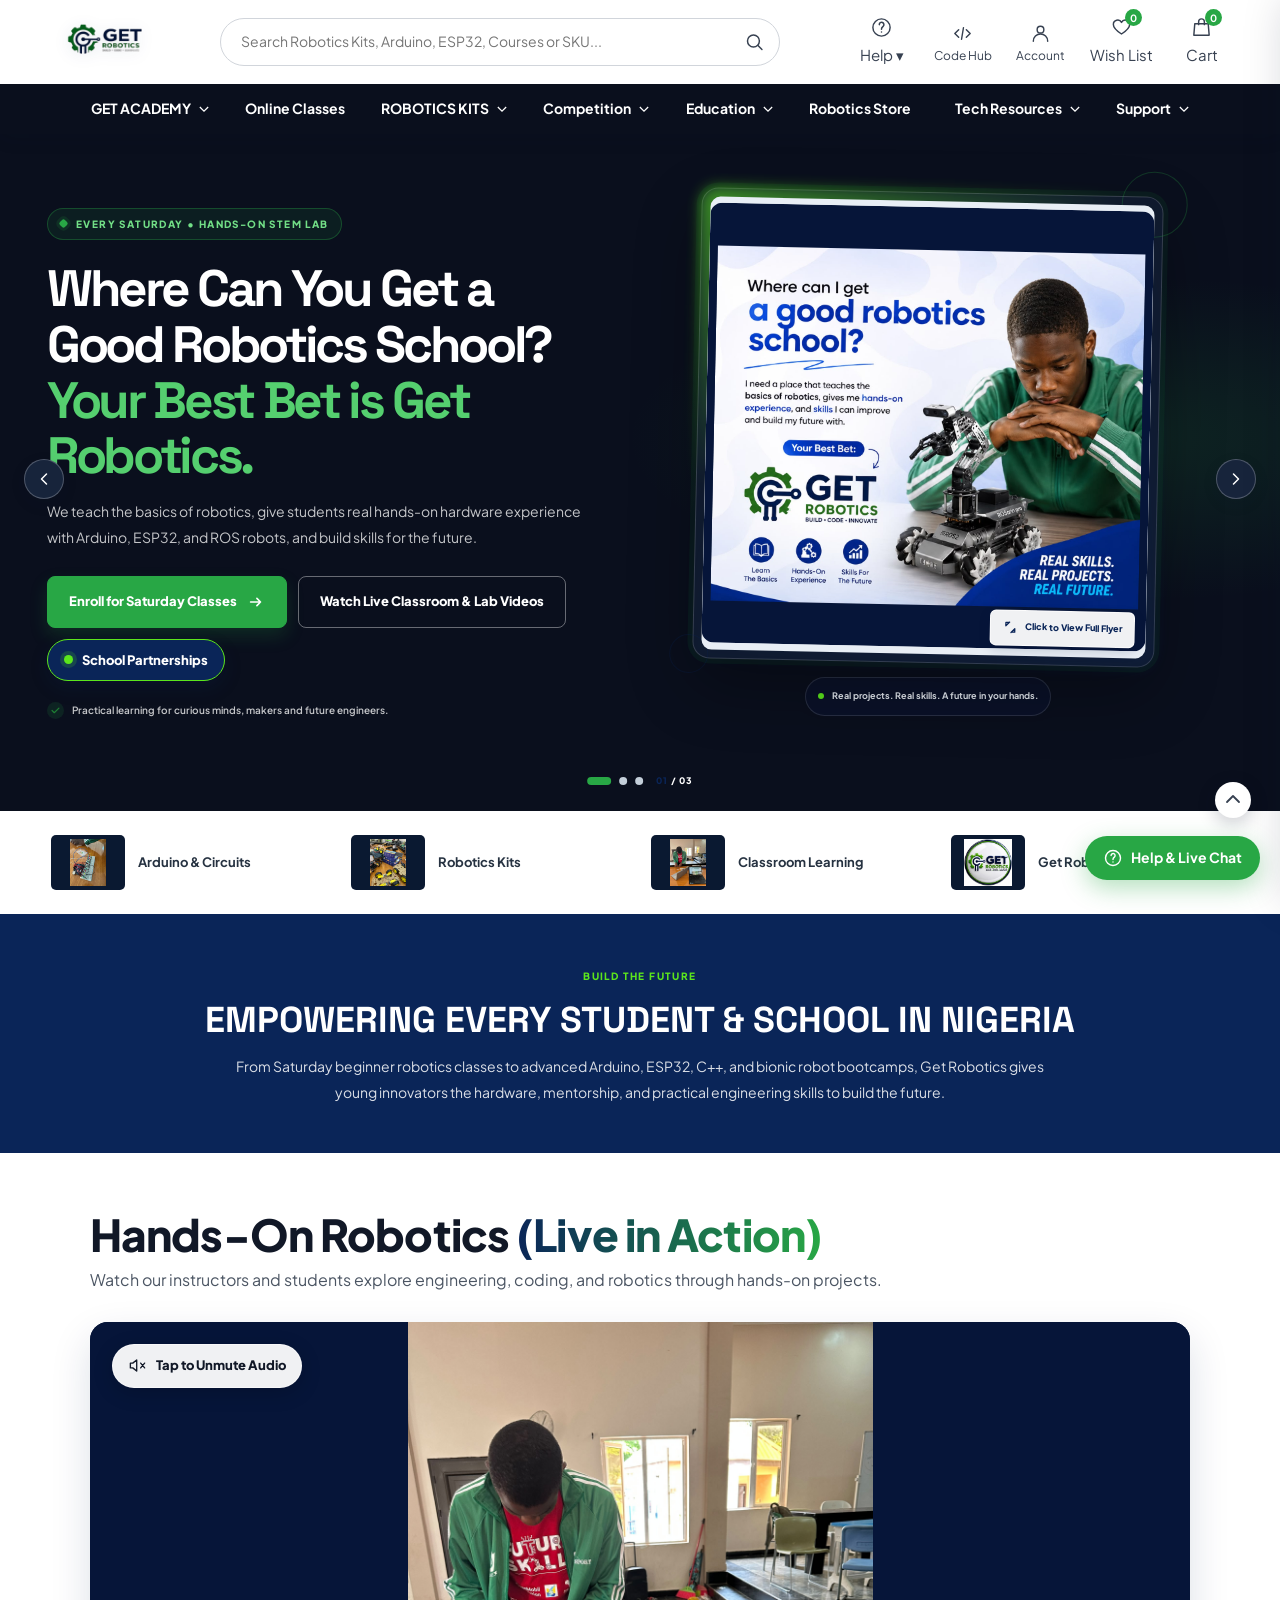
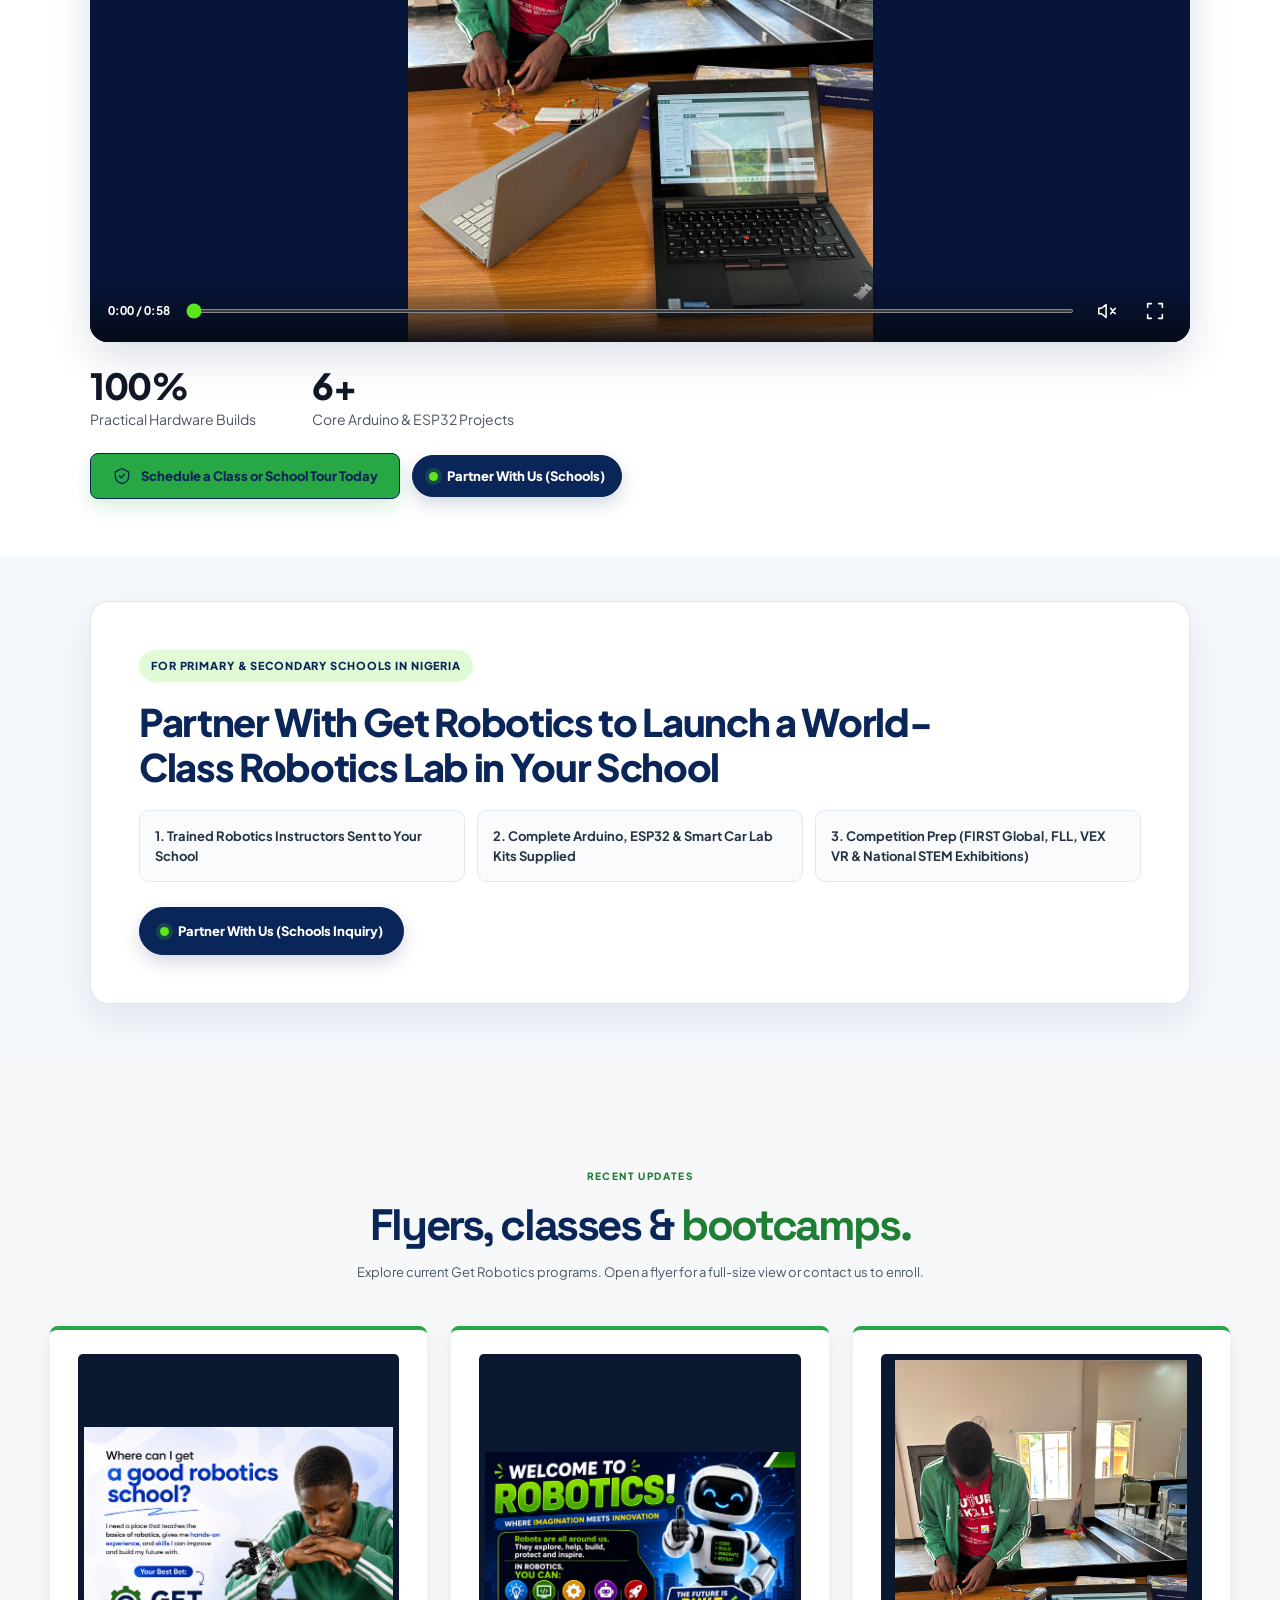
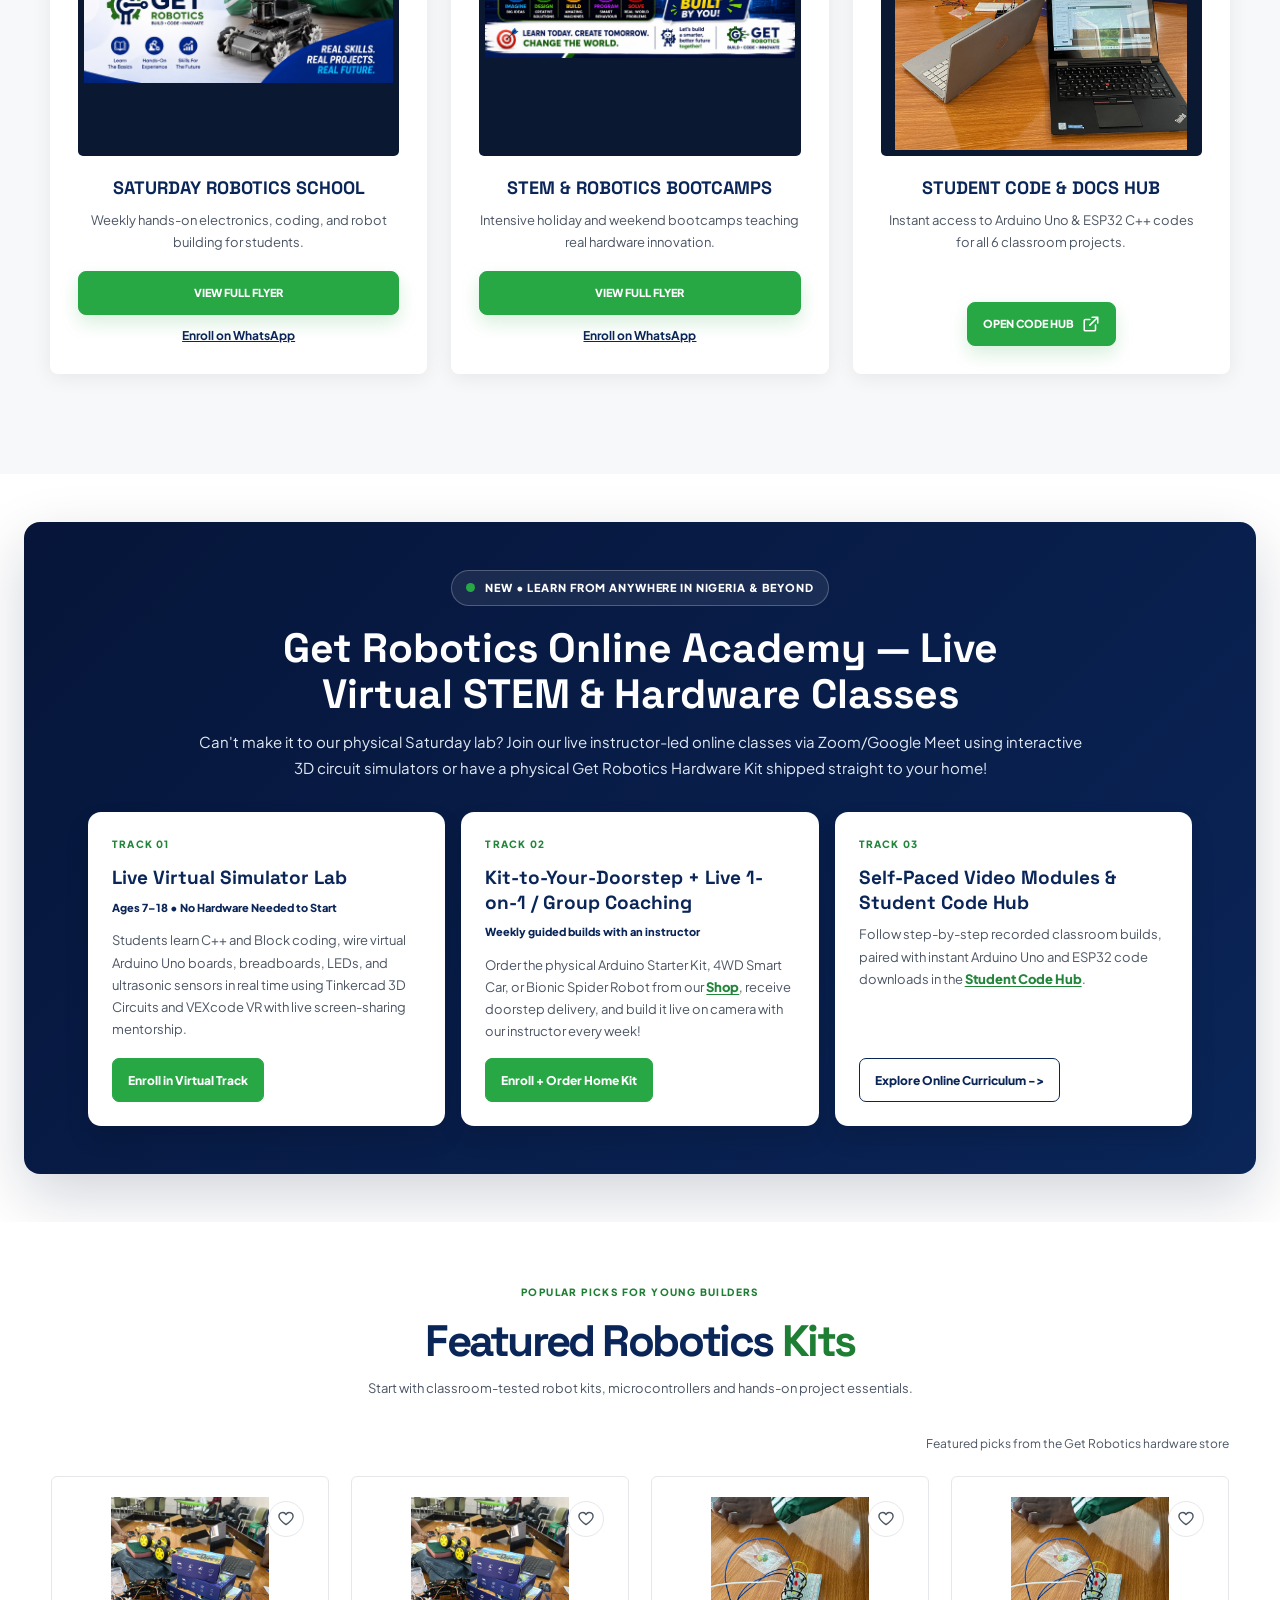
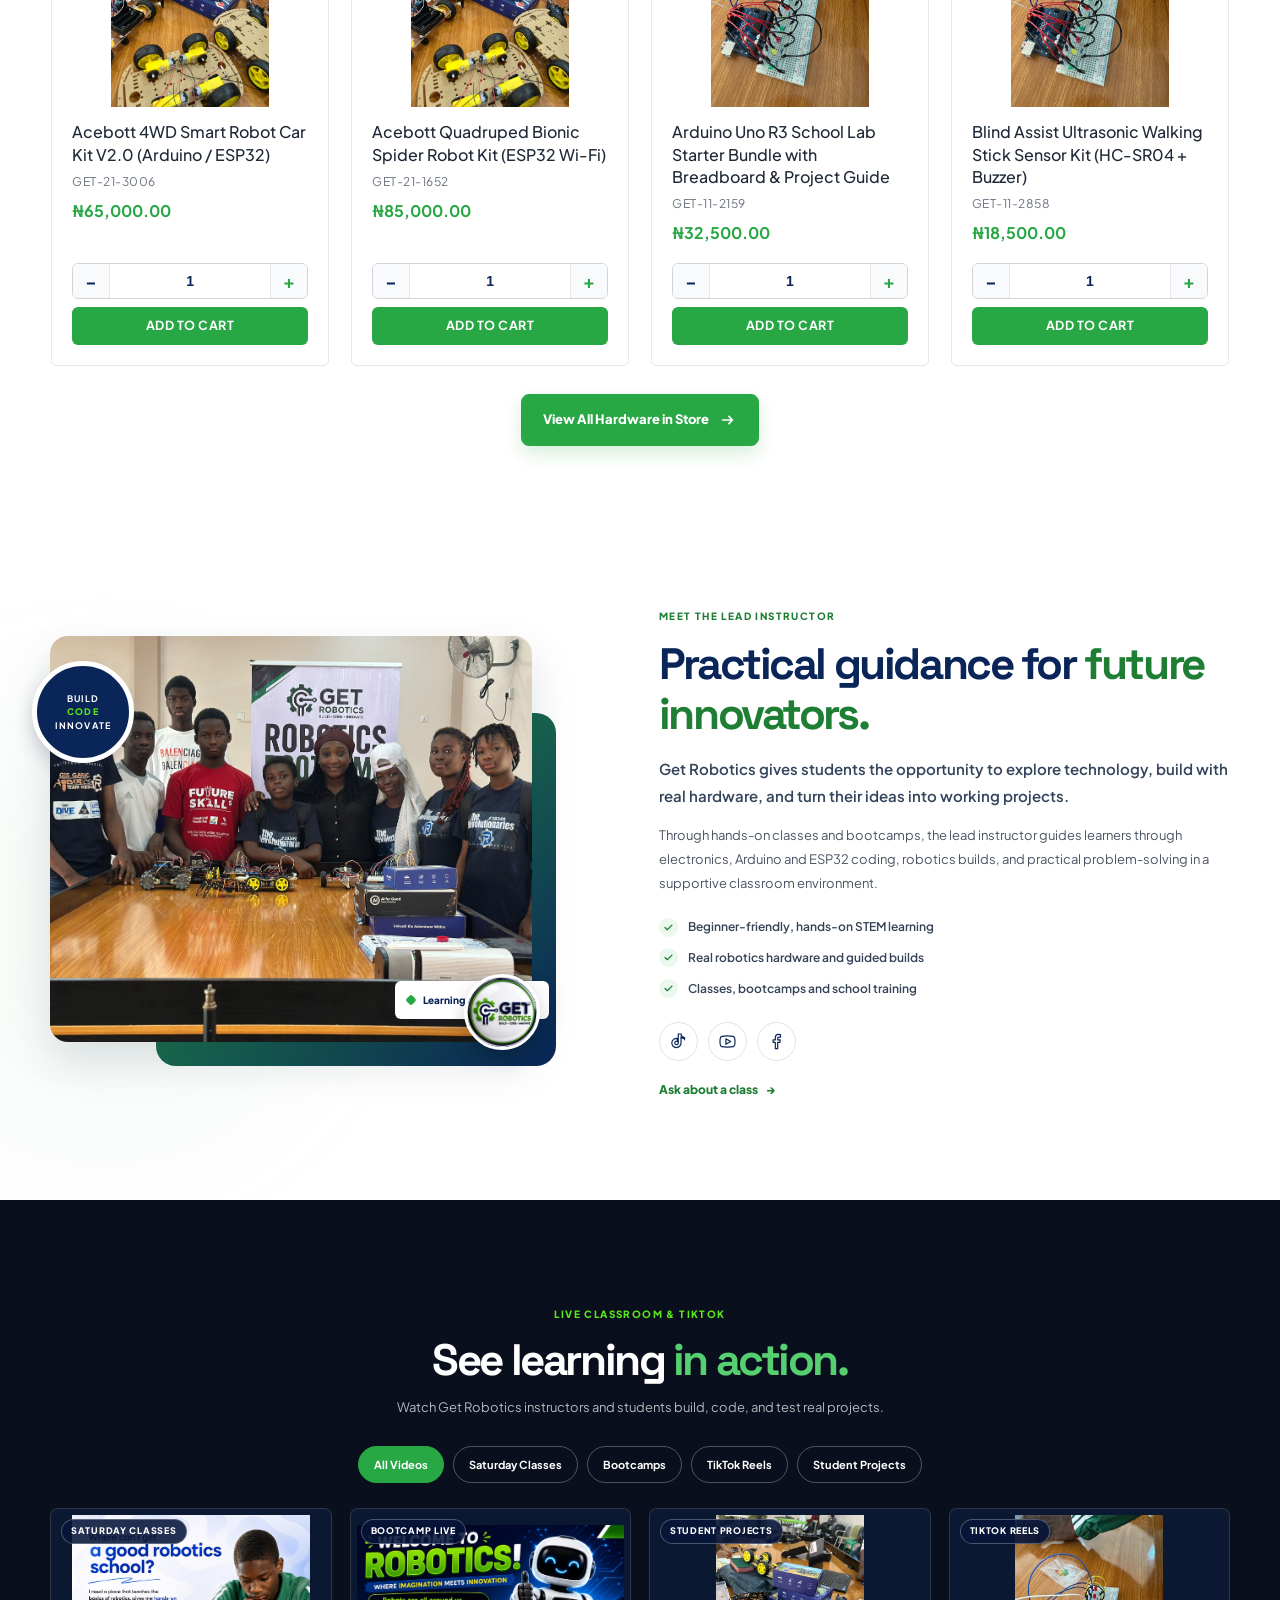
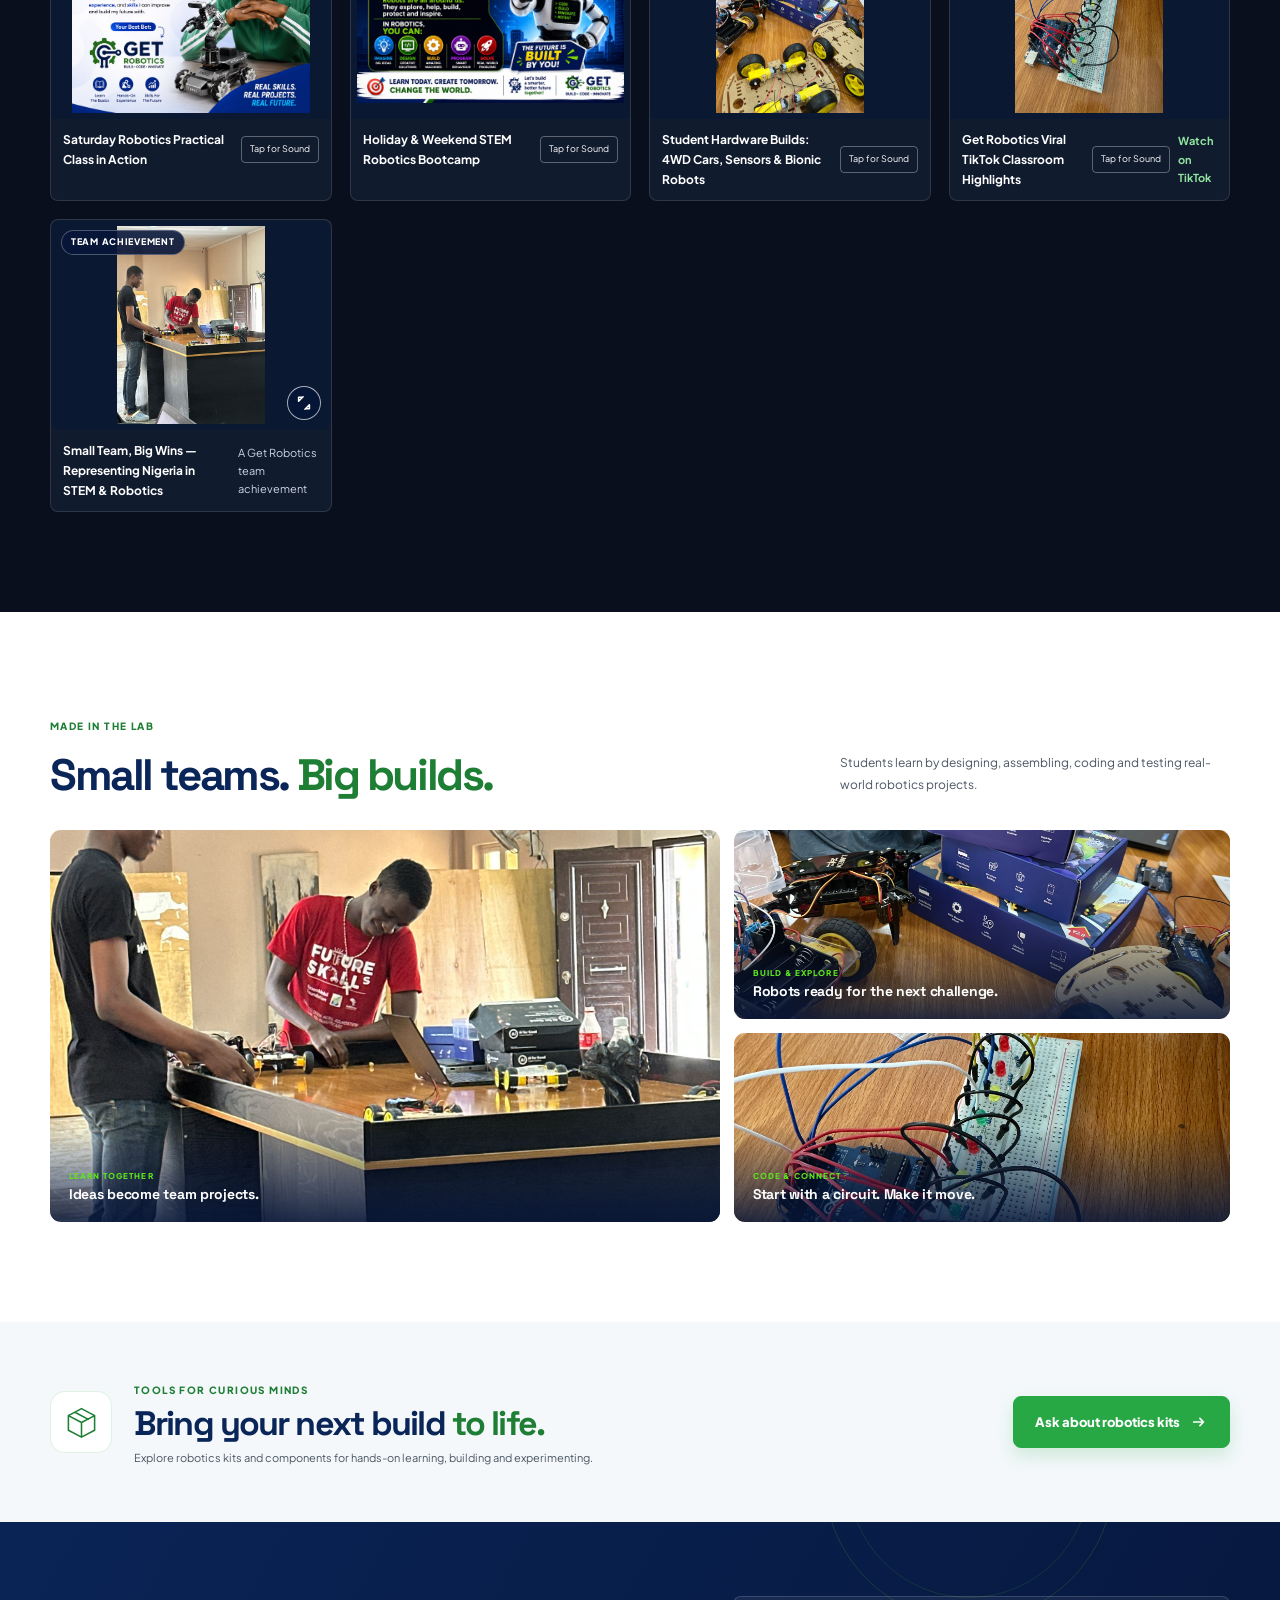
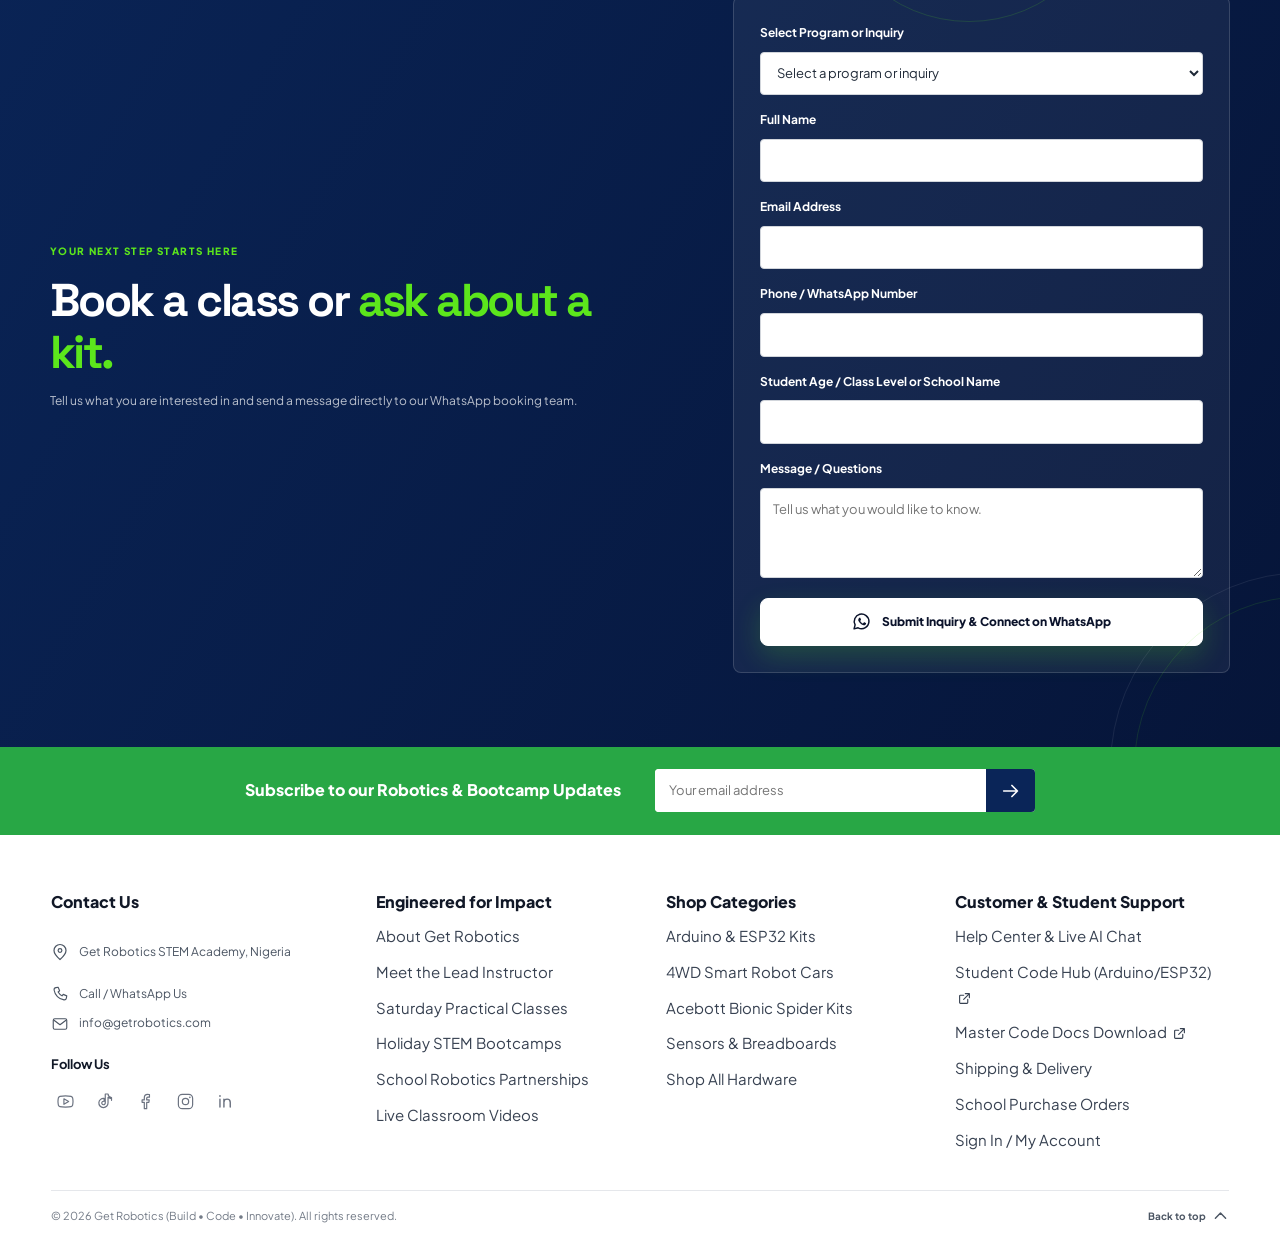
==== commit 05ff8a45: "Fix header collisions, mobile store banner, and cart page layout" ====
--- a/index.html
+++ b/index.html
@@ -3,7 +3,7 @@
   <head>
     <meta charset="utf-8">
     <meta name="viewport" content="width=device-width, initial-scale=1">
-    <meta name="theme-color" content="#061539">
+    <meta name="theme-color" content="#0A2558">
     <meta name="description" content="Build, code and innovate with Get Robotics. Join practical Saturday robotics classes, holiday STEM bootcamps and hands-on training in Nigeria.">
     <title>Get Robotics | Build, Code, Innovate</title>
     <link rel="preconnect" href="https://fonts.googleapis.com">
@@ -14,79 +14,142 @@
   <body>
     <a class="skip-link" href="#main-content">Skip to content</a>
 
-    <div id="top-announcement-bar" class="announcement-bar">
-      <div class="announcement-inner">
-        <p><span class="announcement-dot" aria-hidden="true"></span><strong>LIVE IN NIGERIA:</strong> Saturday Robotics Classes &amp; Holiday STEM Bootcamps Now Enrolling!</p>
-        <a href="#booking-section">Book a Slot -&gt;</a>
-      </div>
-    </div>
-
-    <header id="main-header" class="site-header">
-      <div class="header-inner">
-        <a class="brand-lockup" href="#hero-slider-section" aria-label="Get Robotics home">
-          <img src="images/logo-transparent.jpg" alt="Get Robotics Logo" class="nav-logo">
-          <span class="brand-copy">
-            <span class="brand-name"><span>GET</span> <b>ROBOTICS</b></span>
-            <span class="brand-tagline">BUILD <i aria-hidden="true"></i> CODE <i aria-hidden="true"></i> INNOVATE</span>
-          </span>
-        </a>
-
-        <nav class="desktop-nav" aria-label="Main navigation">
-          <a href="#hero-slider-section">Home</a>
-          <a href="#about-instructor-section">About Her</a>
-          <a href="#updates-flyers-section">Programs &amp; Flyers</a>
-          <a href="#live-videos-section">Live Videos</a>
-          <a href="#projects-showcase-section">Student Projects</a>
-          <a class="ecosystem-link code-hub-link" href="https://get.robotics.jizoquery.com.ng" target="_blank" rel="noopener noreferrer">Student Code Hub ↗</a>
-          <a class="ecosystem-link kits-link" href="#kits-store-preview">Buy Kits Store</a>
-          <a class="button button-small header-cta" href="#booking-section">Book Class on WhatsApp</a>
-        </nav>
-
+    <header id="main-header" class="rev-header">
+      <div class="rev-top-header">
         <button id="mobile-menu-btn" class="mobile-menu-btn" type="button" aria-label="Open navigation menu" aria-controls="mobile-nav-drawer" aria-expanded="false">
-          <svg viewBox="0 0 28 28" aria-hidden="true" focusable="false">
-            <path d="M4 7h20M4 14h20M4 21h20" fill="none" stroke="currentColor" stroke-width="2.2" stroke-linecap="round"/>
-          </svg>
+          <svg viewBox="0 0 24 24" aria-hidden="true"><path d="M3 6h18M3 12h18M3 18h18" fill="none" stroke="currentColor" stroke-width="1.8" stroke-linecap="round"/></svg>
         </button>
-      </div>
+        <a href="index.html" class="rev-brand-logo" aria-label="Get Robotics home" aria-current="page"><img src="images/logo-transparent.png" alt="Get Robotics"></a>
+        <form id="global-search-form" class="rev-search-container" role="search" action="shop.html">
+          <label class="visually-hidden" for="global-search-input">Search robotics products</label>
+          <input id="global-search-input" type="search" placeholder="Search Robotics Kits, Arduino, ESP32, Courses or SKU..." autocomplete="off">
+          <button id="global-search-btn" type="submit" aria-label="Search">
+            <svg viewBox="0 0 24 24" aria-hidden="true"><circle cx="10.8" cy="10.8" r="6.8" fill="none" stroke="currentColor" stroke-width="1.7"/><path d="m16 16 4.5 4.5" fill="none" stroke="currentColor" stroke-width="1.7" stroke-linecap="round"/></svg>
+          </button>
+        </form>
+        <div class="rev-header-actions">
+          <div class="header-help-menu">
+            <button class="header-action header-action-button help-dropdown-trigger" type="button" aria-expanded="false" aria-haspopup="true" data-help-toggle>
+              <svg viewBox="0 0 24 24" aria-hidden="true"><circle cx="12" cy="12" r="9" fill="none" stroke="currentColor" stroke-width="1.5"/><path d="M9.7 9a2.4 2.4 0 1 1 4.1 1.7c-1.1 1.1-1.8 1.3-1.8 3m0 3h.01" fill="none" stroke="currentColor" stroke-width="1.6" stroke-linecap="round"/></svg>
+              <span>Help ▾</span>
+            </button>
+            <div class="help-dropdown">
+              <a href="help.html">Help Center &amp; FAQs</a>
+              <a href="help.html#faq-classes">How to Book a Class</a>
+              <a href="help.html#faq-orders">Place &amp; Track a Kit Order</a>
+              <a href="help.html#faq-payment">Payment &amp; Delivery Options</a>
+              <a href="help.html#faq-schools">School Lab Partnerships</a>
+              <a href="help.html#faq-codehub">Student Code Hub Guide</a>
+              <div class="help-dropdown-actions">
+                <button class="help-chat-action" type="button" data-open-support><svg viewBox="0 0 24 24" aria-hidden="true"><path d="M4 5.5A2.5 2.5 0 0 1 6.5 3h11A2.5 2.5 0 0 1 20 5.5v8a2.5 2.5 0 0 1-2.5 2.5H10l-5 4v-4.3A2.5 2.5 0 0 1 4 13.5Z" fill="none" stroke="currentColor" stroke-width="1.6" stroke-linejoin="round"/></svg>Live Chat (AI Support)</button>
+                <a class="help-whatsapp-action" href="https://wa.me/2347033952315?text=Hello%20Get%20Robotics%2C%20I%20need%20help." target="_blank" rel="noopener noreferrer"><svg viewBox="0 0 24 24" aria-hidden="true"><path d="M20.5 11.8a8.4 8.4 0 0 1-12.4 7.4l-4.6 1.2 1.2-4.5a8.4 8.4 0 1 1 15.8-4.1Z" fill="none" stroke="currentColor" stroke-width="1.6" stroke-linecap="round" stroke-linejoin="round"/></svg>WhatsApp Us</a>
+              </div>
+            </div>
+          </div>
+          <a class="header-action" href="https://get-robotics.gzoquery.com.ng" target="_blank" rel="noopener noreferrer">
+            <svg viewBox="0 0 24 24" aria-hidden="true"><path d="m8 8-4 4 4 4m8-8 4 4-4 4m-3-10-2 12" fill="none" stroke="currentColor" stroke-width="1.5" stroke-linecap="round" stroke-linejoin="round"/></svg>
+            <span>Code Hub</span>
+          </a>
+          <a class="header-action" id="header-account-link" href="login.html">
+            <svg viewBox="0 0 24 24" aria-hidden="true"><circle cx="12" cy="8" r="3.5" fill="none" stroke="currentColor" stroke-width="1.5"/><path d="M4.5 20a7.5 7.5 0 0 1 15 0" fill="none" stroke="currentColor" stroke-width="1.5" stroke-linecap="round"/></svg>
+            <span id="header-account-label">Account</span>
+          </a>
+          <a class="header-action header-action-button" href="cart.html#cart-wishlist-section" aria-label="View wish list">
+            <span class="header-action-icon"><svg viewBox="0 0 24 24" aria-hidden="true"><path d="M20.5 8.8c0 4.3-8.5 10-8.5 10s-8.5-5.7-8.5-10a4.5 4.5 0 0 1 8.5-2.1 4.5 4.5 0 0 1 8.5 2.1Z" fill="none" stroke="currentColor" stroke-width="1.5" stroke-linejoin="round"/></svg><span id="wishlist-count-badge" class="count-badge">0</span></span>
+            <span>Wish List</span>
+          </a>
+          <a class="header-action header-action-button" id="header-cart-btn" href="cart.html" aria-label="Open cart">
+            <span class="header-action-icon"><svg viewBox="0 0 24 24" aria-hidden="true"><path d="M5 8h14l1 12H4L5 8Z" fill="none" stroke="currentColor" stroke-width="1.5" stroke-linejoin="round"/><path d="M9 9V6a3 3 0 0 1 6 0v3" fill="none" stroke="currentColor" stroke-width="1.5" stroke-linecap="round"/></svg><span id="cart-count-badge" class="count-badge">0</span></span>
+            <span>Cart</span>
+          </a>
+        </div>
+        <div class="mobile-header-actions">
+          <a class="mobile-icon-link" href="tel:+2349030221179" aria-label="Call Get Robotics">
+            <svg viewBox="0 0 24 24" aria-hidden="true"><path d="M6.6 3.5 9.5 3l2 4.7-2 1.6a15 15 0 0 0 5.2 5.2l1.6-2 4.7 2-.5 2.9a3 3 0 0 1-3.2 2.5A15.8 15.8 0 0 1 4.1 6.7a3 3 0 0 1 2.5-3.2Z" fill="none" stroke="currentColor" stroke-width="1.5" stroke-linecap="round" stroke-linejoin="round"/></svg>
+          </a>
+          <a class="mobile-icon-link" id="mobile-cart-btn" href="cart.html" aria-label="Open cart">
+            <svg viewBox="0 0 24 24" aria-hidden="true"><path d="M5 8h14l1 12H4L5 8Z" fill="none" stroke="currentColor" stroke-width="1.5" stroke-linejoin="round"/><path d="M9 9V6a3 3 0 0 1 6 0v3" fill="none" stroke="currentColor" stroke-width="1.5" stroke-linecap="round"/></svg>
+            <span id="mobile-cart-count-badge" class="count-badge">0</span>
+          </a>
+        </div>
+      </div>
+      <nav class="rev-nav-bar" aria-label="Main navigation">
+        <ul class="rev-nav-list">
+          <li class="rev-nav-item"><button type="button">GET ACADEMY <svg viewBox="0 0 12 8" aria-hidden="true"><path d="m1 1 5 5 5-5" fill="none" stroke="currentColor" stroke-width="1.5"/></svg></button><div class="rev-dropdown"><a href="index.html#updates-flyers-section">Saturday In-Person Robotics Classes</a><a href="online-classes.html">Online Live Robotics &amp; Coding Classes (NEW)</a><a href="index.html#updates-flyers-section">Holiday STEM Bootcamps</a><a href="index.html#school-partnership-section">School Robotics Lab Partnerships</a><a href="index.html#about-instructor-section">Meet the Lead Instructor</a></div></li>
+          <li class="rev-nav-item"><a class="shop-all-nav-link" href="online-classes.html">Online Classes</a></li>
+          <li class="rev-nav-item"><button type="button">ROBOTICS KITS <svg viewBox="0 0 12 8" aria-hidden="true"><path d="m1 1 5 5 5-5" fill="none" stroke="currentColor" stroke-width="1.5"/></svg></button><div class="rev-dropdown"><a href="shop.html">Arduino Uno Starter Kits</a><a href="shop.html">ESP32 &amp; Wi-Fi Smart Cars</a><a href="shop.html">Acebott Bionic Spider Kits</a><a href="shop.html">Sensors, Motors &amp; Breadboards</a></div></li>
+          <li class="rev-nav-item"><button type="button">Competition <svg viewBox="0 0 12 8" aria-hidden="true"><path d="m1 1 5 5 5-5" fill="none" stroke="currentColor" stroke-width="1.5"/></svg></button><div class="rev-dropdown"><a href="#booking-section">FIRST Global &amp; FTC Prep</a><a href="#booking-section">VEXcode VR Challenges</a><a href="#booking-section">Nigerian Youth STEM Competitions</a></div></li>
+          <li class="rev-nav-item"><button type="button">Education <svg viewBox="0 0 12 8" aria-hidden="true"><path d="m1 1 5 5 5-5" fill="none" stroke="currentColor" stroke-width="1.5"/></svg></button><div class="rev-dropdown"><a href="#booking-section">Primary &amp; Secondary Curriculum</a><a href="#booking-section">School Robotics Lab Setup</a><a href="#projects-showcase-section">6 DIY Student Projects</a></div></li>
+          <li class="rev-nav-item"><a class="shop-all-nav-link" href="shop.html">Robotics Store <svg viewBox="0 0 12 8" aria-hidden="true"><path d="m1 1 5 5 5-5" fill="none" stroke="currentColor" stroke-width="1.5"/></svg></a><div class="rev-dropdown"><a href="shop.html">All Robotics Hardware</a><a href="shop.html">Student Starter Bundles</a><a href="shop.html">Discounted School Packs</a></div></li>
+          <li class="rev-nav-item"><button type="button">Tech Resources <svg viewBox="0 0 12 8" aria-hidden="true"><path d="m1 1 5 5 5-5" fill="none" stroke="currentColor" stroke-width="1.5"/></svg></button><div class="rev-dropdown"><a href="https://get-robotics.gzoquery.com.ng" target="_blank" rel="noopener noreferrer">Student Code Hub (Arduino &amp; ESP32) <svg class="external-link-icon" viewBox="0 0 16 16" aria-hidden="true"><path d="M9 2h5v5M14 2 7 9M12 9v4a1 1 0 0 1-1 1H3a1 1 0 0 1-1-1V5a1 1 0 0 1 1-1h4" fill="none" stroke="currentColor" stroke-width="1.4" stroke-linecap="round" stroke-linejoin="round"/></svg></a><a href="https://get-robotics.gzoquery.com.ng" target="_blank" rel="noopener noreferrer">Master Code Docs Download <svg class="external-link-icon" viewBox="0 0 16 16" aria-hidden="true"><path d="M9 2h5v5M14 2 7 9M12 9v4a1 1 0 0 1-1 1H3a1 1 0 0 1-1-1V5a1 1 0 0 1 1-1h4" fill="none" stroke="currentColor" stroke-width="1.4" stroke-linecap="round" stroke-linejoin="round"/></svg></a><a href="#live-videos-section">Classroom Video Tutorials</a><a href="#projects-showcase-section">Circuit Wiring Guides</a></div></li>
+          <li class="rev-nav-item"><button type="button">Support <svg viewBox="0 0 12 8" aria-hidden="true"><path d="m1 1 5 5 5-5" fill="none" stroke="currentColor" stroke-width="1.5"/></svg></button><div class="rev-dropdown"><a href="help.html">Help Center &amp; FAQs</a><a href="index.html#booking-section">Book Class on WhatsApp</a><a href="shop.html">Stock Updates</a><a href="index.html#booking-section">School Purchase Orders</a><a href="index.html#booking-section">Contact Us</a></div></li>
+        </ul>
+      </nav>
     </header>
 
     <div id="mobile-nav-overlay" class="mobile-nav-overlay" aria-hidden="true"></div>
     <nav id="mobile-nav-drawer" class="mobile-nav-drawer" aria-label="Mobile navigation" aria-hidden="true" inert>
       <div class="drawer-heading">
-        <a class="brand-lockup" href="#hero-slider-section" aria-label="Get Robotics home">
-          <img src="images/logo-transparent.jpg" alt="" class="nav-logo">
-          <span class="brand-copy">
-            <span class="brand-name"><span>GET</span> <b>ROBOTICS</b></span>
-            <span class="brand-tagline">BUILD <i aria-hidden="true"></i> CODE <i aria-hidden="true"></i> INNOVATE</span>
-          </span>
-        </a>
-        <button class="drawer-close" type="button" aria-label="Close navigation menu">
-          <svg viewBox="0 0 24 24" aria-hidden="true" focusable="false"><path d="m6 6 12 12M18 6 6 18" fill="none" stroke="currentColor" stroke-width="2" stroke-linecap="round"/></svg>
-        </button>
-      </div>
-      <div class="drawer-links">
-        <a href="#hero-slider-section">Home</a>
-        <a href="#about-instructor-section">About Her</a>
-        <a href="#updates-flyers-section">Programs &amp; Flyers</a>
-        <a href="#live-videos-section">Live Videos</a>
-        <a href="#projects-showcase-section">Student Projects</a>
-        <a href="#kits-store-preview">Buy Kits Store</a>
-      </div>
-      <div class="drawer-socials" aria-label="Social media">
-        <a href="https://www.tiktok.com/" target="_blank" rel="noopener noreferrer" aria-label="TikTok">
-          <svg viewBox="0 0 24 24" aria-hidden="true"><path d="M19.6 8.3a7.1 7.1 0 0 1-4.4-1.6v7.1a5.8 5.8 0 1 1-5-5.7v3.7a2.2 2.2 0 1 0 1.5 2.1V2.5h3.5c.2 2.4 1.7 4.2 4.4 4.5v3.5Z" fill="currentColor"/></svg>
-        </a>
-        <a href="https://www.youtube.com/" target="_blank" rel="noopener noreferrer" aria-label="YouTube">
-          <svg viewBox="0 0 24 24" aria-hidden="true"><path d="M23 7.1a3 3 0 0 0-2.1-2.2C19 4.4 12 4.4 12 4.4s-7 0-8.9.5A3 3 0 0 0 1 7.1 31 31 0 0 0 .5 12a31 31 0 0 0 .5 4.9 3 3 0 0 0 2.1 2.2c1.9.5 8.9.5 8.9.5s7 0 8.9-.5a3 3 0 0 0 2.1-2.2 31 31 0 0 0 .5-4.9 31 31 0 0 0-.5-4.9ZM9.7 15.6V8.4l6.2 3.6-6.2 3.6Z" fill="currentColor"/></svg>
-        </a>
-        <a href="https://www.facebook.com/" target="_blank" rel="noopener noreferrer" aria-label="Facebook">
-          <svg viewBox="0 0 24 24" aria-hidden="true"><path d="M13.6 21v-8.2h2.8l.4-3.2h-3.2v-2c0-.9.3-1.6 1.6-1.6H17V3.1c-.3 0-1.3-.1-2.5-.1-2.5 0-4.2 1.5-4.2 4.3v2.3H7.5v3.2h2.8V21h3.3Z" fill="currentColor"/></svg>
-        </a>
-      </div>
-      <a class="ecosystem-link code-hub-link drawer-hub-link" href="https://get.robotics.jizoquery.com.ng" target="_blank" rel="noopener noreferrer">Student Code Hub ↗</a>
-      <a class="button drawer-cta" href="#booking-section">Book on WhatsApp</a>
-      <p class="drawer-note">Build skills for the future, one project at a time.</p>
+        <button id="close-mobile-drawer" class="drawer-close" type="button" aria-label="Close navigation menu"><svg viewBox="0 0 24 24" aria-hidden="true"><path d="m6 6 12 12M18 6 6 18" fill="none" stroke="currentColor" stroke-width="1.8" stroke-linecap="round"/></svg></button>
+        <a class="rev-brand-logo" href="index.html" aria-label="Get Robotics home"><img src="images/logo-transparent.png" alt="Get Robotics"></a>
+        <div class="drawer-heading-actions">
+          <a class="mobile-icon-link" href="tel:+2349030221179" aria-label="Call Get Robotics"><svg viewBox="0 0 24 24" aria-hidden="true"><path d="M6.6 3.5 9.5 3l2 4.7-2 1.6a15 15 0 0 0 5.2 5.2l1.6-2 4.7 2-.5 2.9a3 3 0 0 1-3.2 2.5A15.8 15.8 0 0 1 4.1 6.7a3 3 0 0 1 2.5-3.2Z" fill="none" stroke="currentColor" stroke-width="1.5" stroke-linecap="round" stroke-linejoin="round"/></svg></a>
+          <a class="mobile-icon-link" href="cart.html" aria-label="Open cart"><svg viewBox="0 0 24 24" aria-hidden="true"><path d="M5 8h14l1 12H4L5 8Z" fill="none" stroke="currentColor" stroke-width="1.5" stroke-linejoin="round"/><path d="M9 9V6a3 3 0 0 1 6 0v3" fill="none" stroke="currentColor" stroke-width="1.5" stroke-linecap="round"/></svg></a>
+        </div>
+      </div>
+      <div class="mobile-drawer-content">
+        <form class="mobile-drawer-search" role="search">
+          <label class="visually-hidden" for="mobile-search-input">Search products</label>
+          <input id="mobile-search-input" type="search" placeholder="Search Product Name / Type or Brand">
+          <button type="submit" aria-label="Search products"><svg viewBox="0 0 24 24" aria-hidden="true"><circle cx="10.8" cy="10.8" r="6.8" fill="none" stroke="currentColor" stroke-width="1.7"/><path d="m16 16 4.5 4.5" fill="none" stroke="currentColor" stroke-width="1.7" stroke-linecap="round"/></svg></button>
+        </form>
+        <a class="mobile-help-link" href="help.html">NEED HELP? (FAQs &amp; Live Chat) <svg viewBox="0 0 20 20" aria-hidden="true"><path d="M3 10h13m-5-5 5 5-5 5" fill="none" stroke="currentColor" stroke-width="1.7" stroke-linecap="round" stroke-linejoin="round"/></svg></a>
+        <div class="mobile-accordions">
+          <details><summary>GET ACADEMY <span aria-hidden="true">+</span></summary><div><a href="index.html#updates-flyers-section">Saturday In-Person Robotics Classes</a><a href="online-classes.html">Online Live Robotics &amp; Coding Classes (NEW)</a><a href="index.html#updates-flyers-section">Holiday STEM Bootcamps</a><a href="index.html#school-partnership-section">School Robotics Lab Partnerships</a><a href="index.html#about-instructor-section">Meet the Lead Instructor</a></div></details>
+          <a class="mobile-direct-online-link" href="online-classes.html">Online Classes</a>
+          <details><summary>ROBOTICS KITS <span aria-hidden="true">+</span></summary><div><a href="shop.html">Arduino Uno Starter Kits</a><a href="shop.html">ESP32 &amp; Wi-Fi Smart Cars</a><a href="shop.html">Acebott Bionic Spider Kits</a><a href="shop.html">Sensors, Motors &amp; Breadboards</a></div></details>
+          <details><summary>Competition <span aria-hidden="true">+</span></summary><div><a href="#booking-section">FIRST Global &amp; FTC Prep</a><a href="#booking-section">VEXcode VR Challenges</a><a href="#booking-section">Nigerian Youth STEM Competitions</a></div></details>
+          <details><summary>Education <span aria-hidden="true">+</span></summary><div><a href="#booking-section">Primary &amp; Secondary Curriculum</a><a href="#booking-section">School Robotics Lab Setup</a><a href="#projects-showcase-section">6 DIY Student Projects</a></div></details>
+          <details><summary>Shop Categories <span aria-hidden="true">+</span></summary><div><a href="shop.html">Shop All Hardware</a><a href="shop.html">Student Starter Bundles</a><a href="shop.html">Discounted School Packs</a></div></details>
+          <details><summary>Tech Resources <span aria-hidden="true">+</span></summary><div><a href="https://get-robotics.gzoquery.com.ng" target="_blank" rel="noopener noreferrer">Student Code Hub (Arduino &amp; ESP32) <svg class="external-link-icon" viewBox="0 0 16 16" aria-hidden="true"><path d="M9 2h5v5M14 2 7 9M12 9v4a1 1 0 0 1-1 1H3a1 1 0 0 1-1-1V5a1 1 0 0 1 1-1h4" fill="none" stroke="currentColor" stroke-width="1.4" stroke-linecap="round" stroke-linejoin="round"/></svg></a><a href="https://get-robotics.gzoquery.com.ng" target="_blank" rel="noopener noreferrer">Master Code Docs Download <svg class="external-link-icon" viewBox="0 0 16 16" aria-hidden="true"><path d="M9 2h5v5M14 2 7 9M12 9v4a1 1 0 0 1-1 1H3a1 1 0 0 1-1-1V5a1 1 0 0 1 1-1h4" fill="none" stroke="currentColor" stroke-width="1.4" stroke-linecap="round" stroke-linejoin="round"/></svg></a><a href="#live-videos-section">Classroom Video Tutorials</a><a href="#projects-showcase-section">Circuit Wiring Guides</a></div></details>
+          <details><summary>Support <span aria-hidden="true">+</span></summary><div><a href="#booking-section">Book Class on WhatsApp</a><a href="shop.html">Stock Updates</a><a href="#booking-section">School Purchase Orders</a><a href="#booking-section">Contact Us</a></div></details>
+        </div>
+        <div class="mobile-drawer-quick-links"><a href="index.html" aria-current="page">Home</a><a href="shop.html">Robotics Store</a><a href="cart.html">Cart</a><a href="login.html">Account</a><a href="login.html#register">Register</a><a href="https://get-robotics.gzoquery.com.ng" target="_blank" rel="noopener noreferrer">Student Code Hub</a><a href="tel:+2349030221179">Call Get Robotics</a><a class="admin-access-link" href="admin.html" hidden>Admin Dashboard</a><a class="btn-school-partner" href="index.html#booking-section" data-school-partner-cta><span class="school-partner-dot" aria-hidden="true"></span>School Partnerships</a></div>
+      </div>
     </nav>
+
+    <aside id="store-panel-overlay" class="store-panel-overlay" aria-hidden="true"></aside>
+    <aside id="cart-drawer-modal" class="store-drawer cart-drawer" aria-labelledby="cart-drawer-title" aria-hidden="true" inert>
+      <div class="store-drawer-heading cart-drawer-heading">
+        <h2 id="cart-drawer-title" class="visually-hidden">Shopping Cart</h2>
+        <div class="cart-header-tools">
+          <div class="cart-header-box" aria-label="Shopping cart items">
+            <svg viewBox="0 0 24 24" aria-hidden="true"><path d="M5 8h14l1 12H4L5 8Z" fill="none" stroke="currentColor" stroke-width="1.6" stroke-linejoin="round"/><path d="M9 9V6a3 3 0 0 1 6 0v3" fill="none" stroke="currentColor" stroke-width="1.6" stroke-linecap="round"/></svg>
+            <span>Cart</span><strong id="cart-modal-count">0</strong>
+          </div>
+          <button id="cart-note-toggle" class="cart-header-box cart-note-toggle" type="button" aria-label="Add an order note">
+            <svg viewBox="0 0 24 24" aria-hidden="true"><path d="M5 4h14v16H5zM8 8h8M8 12h5m-5 4h4m4-2 2 2 3-4" fill="none" stroke="currentColor" stroke-width="1.6" stroke-linecap="round" stroke-linejoin="round"/></svg>
+            <span>Order Note</span>
+          </button>
+        </div>
+        <button class="store-drawer-close cart-drawer-close" type="button" data-close-store-panel aria-label="Close cart"><svg viewBox="0 0 24 24" aria-hidden="true"><path d="m6 6 12 12M18 6 6 18" fill="none" stroke="currentColor" stroke-width="1.8" stroke-linecap="round"/></svg></button>
+      </div>
+      <textarea id="cart-order-note" class="cart-order-note" rows="2" placeholder="Add delivery or order instructions" aria-label="Order note" hidden></textarea>
+      <div id="cart-items" class="store-drawer-items"></div>
+      <section class="cart-recommendations" aria-labelledby="cart-recommendations-title">
+        <div class="cart-recommendations-heading"><h3 id="cart-recommendations-title">You May Also Like</h3><div><button id="cart-recommendation-prev" type="button" aria-label="Previous recommendation"><svg viewBox="0 0 20 20" aria-hidden="true"><path d="M16 10H4m5-5-5 5 5 5" fill="none" stroke="currentColor" stroke-width="1.7" stroke-linecap="round" stroke-linejoin="round"/></svg></button><button id="cart-recommendation-next" type="button" aria-label="Next recommendation"><svg viewBox="0 0 20 20" aria-hidden="true"><path d="M4 10h12m-5-5 5 5-5 5" fill="none" stroke="currentColor" stroke-width="1.7" stroke-linecap="round" stroke-linejoin="round"/></svg></button></div></div>
+        <div id="cart-recommendation-content"></div>
+      </section>
+      <div class="cart-subtotal"><span>SUBTOTAL</span><strong id="cart-subtotal-value">₦0.00</strong></div>
+      <a id="checkout-now-btn" class="checkout-now-btn" href="https://wa.me/" target="_blank" rel="noopener noreferrer"><svg viewBox="0 0 24 24" aria-hidden="true"><rect x="5" y="10" width="14" height="11" rx="2" fill="none" stroke="currentColor" stroke-width="1.7"/><path d="M8 10V7a4 4 0 0 1 8 0v3" fill="none" stroke="currentColor" stroke-width="1.7" stroke-linecap="round"/></svg>CHECK OUT NOW</a>
+      <p class="cart-express-divider">Or express checkout</p>
+      <a id="whatsapp-checkout-btn" class="whatsapp-checkout-btn" href="https://wa.me/" target="_blank" rel="noopener noreferrer"><svg viewBox="0 0 24 24" aria-hidden="true"><path d="M20.5 11.8a8.4 8.4 0 0 1-12.4 7.4l-4.6 1.2 1.2-4.5a8.4 8.4 0 1 1 15.8-4.1Z" fill="none" stroke="currentColor" stroke-width="1.7" stroke-linecap="round" stroke-linejoin="round"/></svg>WhatsApp Instant Order</a>
+    </aside>
+    <aside id="wishlist-drawer" class="store-drawer" aria-labelledby="wishlist-drawer-title" aria-hidden="true" inert>
+      <div class="store-drawer-heading"><h2 id="wishlist-drawer-title">Wish List</h2><button class="store-drawer-close" type="button" data-close-store-panel aria-label="Close wish list"><svg viewBox="0 0 24 24" aria-hidden="true"><path d="m6 6 12 12M18 6 6 18" fill="none" stroke="currentColor" stroke-width="1.8" stroke-linecap="round"/></svg></button></div>
+      <p class="store-drawer-intro">Hardware you have saved for later.</p>
+      <div id="wishlist-items" class="store-drawer-items"></div>
+    </aside>
 
     <main id="main-content">
       <section id="hero-slider-section" class="hero-slider-section" aria-label="Get Robotics programs">
@@ -100,9 +163,10 @@
                 <a class="button" href="#booking-section">Enroll for Saturday Classes
                   <svg viewBox="0 0 20 20" aria-hidden="true"><path d="M4 10h11m-4-4 4 4-4 4" fill="none" stroke="currentColor" stroke-width="1.8" stroke-linecap="round" stroke-linejoin="round"/></svg>
                 </a>
-                <a class="button button-outline" href="#live-videos-section">Watch Her Teaching Videos</a>
+                <a class="button button-outline" href="#live-videos-section">Watch Live Classroom &amp; Lab Videos</a>
+                <a class="btn-school-partner hero-school-partner" href="#booking-section" data-school-partner-cta><span class="school-partner-dot" aria-hidden="true"></span>School Partnerships</a>
               </div>
-              <p class="hero-proof"><span class="proof-check" aria-hidden="true">✓</span> Practical learning for curious minds, makers and future engineers.</p>
+              <p class="hero-proof"><span class="proof-check" aria-hidden="true"><svg viewBox="0 0 16 16"><path d="m3 8 3.2 3.2L13 4.5" fill="none" stroke="currentColor" stroke-width="1.8" stroke-linecap="round" stroke-linejoin="round"/></svg></span> Practical learning for curious minds, makers and future engineers.</p>
             </div>
             <div class="hero-visual">
               <div class="hero-image-frame">
@@ -130,8 +194,9 @@
                   <svg viewBox="0 0 20 20" aria-hidden="true"><path d="M4 10h11m-4-4 4 4-4 4" fill="none" stroke="currentColor" stroke-width="1.8" stroke-linecap="round" stroke-linejoin="round"/></svg>
                 </a>
                 <a class="button button-outline" href="#projects-showcase-section">See Student Projects</a>
+                <a class="btn-school-partner hero-school-partner" href="#booking-section" data-school-partner-cta><span class="school-partner-dot" aria-hidden="true"></span>School Partnerships</a>
               </div>
-              <p class="hero-proof"><span class="proof-check" aria-hidden="true">✓</span> Big ideas become hands-on builds, one team at a time.</p>
+              <p class="hero-proof"><span class="proof-check" aria-hidden="true"><svg viewBox="0 0 16 16"><path d="m3 8 3.2 3.2L13 4.5" fill="none" stroke="currentColor" stroke-width="1.8" stroke-linecap="round" stroke-linejoin="round"/></svg></span> Big ideas become hands-on builds, one team at a time.</p>
             </div>
             <div class="hero-visual">
               <div class="hero-image-frame">
@@ -158,9 +223,10 @@
                 <a class="button" href="#booking-section">Book Private or School Training
                   <svg viewBox="0 0 20 20" aria-hidden="true"><path d="M4 10h11m-4-4 4 4-4 4" fill="none" stroke="currentColor" stroke-width="1.8" stroke-linecap="round" stroke-linejoin="round"/></svg>
                 </a>
-                <a class="button button-outline" href="https://get.robotics.jizoquery.com.ng" target="_blank" rel="noopener noreferrer">Open Student Code Portal ↗</a>
+                <a class="button button-outline" href="https://get-robotics.gzoquery.com.ng" target="_blank" rel="noopener noreferrer">Open Student Code Portal</a>
+                <a class="btn-school-partner hero-school-partner" href="#booking-section" data-school-partner-cta><span class="school-partner-dot" aria-hidden="true"></span>School Partnerships</a>
               </div>
-              <p class="hero-proof"><span class="proof-check" aria-hidden="true">✓</span> Learn by making, testing and improving real hardware.</p>
+              <p class="hero-proof"><span class="proof-check" aria-hidden="true"><svg viewBox="0 0 16 16"><path d="m3 8 3.2 3.2L13 4.5" fill="none" stroke="currentColor" stroke-width="1.8" stroke-linecap="round" stroke-linejoin="round"/></svg></span> Learn by making, testing and improving real hardware.</p>
             </div>
             <div class="hero-visual">
               <div class="hero-image-frame hero-photo-frame">
@@ -193,121 +259,223 @@
         </div>
       </section>
 
-      <section id="pillars-section" class="pillars-section" aria-label="The five pillars of Get Robotics">
-        <div class="pillars-inner">
-          <div class="pillar-card">
-            <span class="pillar-icon icon-blue"><svg viewBox="0 0 32 32" aria-hidden="true"><path d="M11 22h10m-9 4h8m-7 3h6M10 19a9 9 0 1 1 12 0c-1.3 1-1.8 1.7-2 3h-8c-.2-1.3-.7-2-2-3Z" fill="none" stroke="currentColor" stroke-width="1.8" stroke-linecap="round" stroke-linejoin="round"/><path d="M16 4v3m-9 1 2 2m14-2-2 2m-14 8H4m24 0h-3" fill="none" stroke="currentColor" stroke-width="1.8" stroke-linecap="round"/></svg></span>
-            <span>Imagine <strong>Big Ideas</strong></span>
-          </div>
-          <div class="pillar-card">
-            <span class="pillar-icon icon-green"><svg viewBox="0 0 32 32" aria-hidden="true"><path d="m11 10-6 6 6 6m10-12 6 6-6 6m-3-15-4 18" fill="none" stroke="currentColor" stroke-width="2" stroke-linecap="round" stroke-linejoin="round"/></svg></span>
-            <span>Design <strong>Creative Solutions</strong></span>
-          </div>
-          <div class="pillar-card">
-            <span class="pillar-icon icon-orange"><svg viewBox="0 0 32 32" aria-hidden="true"><path d="m19.7 5 .8 2.8a9 9 0 0 1 2.1 1.2l2.8-.5 2.1 3.6-2 2.1a9 9 0 0 1 0 2.5l2 2.1-2.1 3.6-2.8-.5a9 9 0 0 1-2.1 1.2l-.8 2.8h-4.2l-.8-2.8a9 9 0 0 1-2.1-1.2l-2.8.5-2.1-3.6 2-2.1a9 9 0 0 1 0-2.5l-2-2.1 2.1-3.6 2.8.5a9 9 0 0 1 2.1-1.2l.8-2.8h4.2Z" fill="none" stroke="currentColor" stroke-width="1.7" stroke-linejoin="round"/><circle cx="17.6" cy="15.5" r="3.3" fill="none" stroke="currentColor" stroke-width="1.7"/></svg></span>
-            <span>Build <strong>Amazing Machines</strong></span>
-          </div>
-          <div class="pillar-card">
-            <span class="pillar-icon icon-purple"><svg viewBox="0 0 32 32" aria-hidden="true"><path d="M12 8.5h8a6 6 0 0 1 6 6v7a3 3 0 0 1-3 3h-1v3h-3v-3h-6v3h-3v-3H9a3 3 0 0 1-3-3v-7a6 6 0 0 1 6-6Zm4-4v4m-5 8h.1m9.8 0h.1m-8 4h6" fill="none" stroke="currentColor" stroke-width="1.8" stroke-linecap="round" stroke-linejoin="round"/><circle cx="16" cy="4" r="1.5" fill="currentColor"/></svg></span>
-            <span>Program <strong>Smart Behaviour</strong></span>
-          </div>
-          <div class="pillar-card">
-            <span class="pillar-icon icon-red"><svg viewBox="0 0 32 32" aria-hidden="true"><path d="M18 5c4.5 1.2 7.2 4 8.5 8.5L19 21l-8-8L18 5Z" fill="none" stroke="currentColor" stroke-width="1.8" stroke-linejoin="round"/><path d="m11 13-5 1-2 5 7-1m8 3-1 6 5-2 1-5m-10-4a2 2 0 1 0 0-4 2 2 0 0 0 0 4Z" fill="none" stroke="currentColor" stroke-width="1.8" stroke-linecap="round" stroke-linejoin="round"/></svg></span>
-            <span>Solve <strong>Real-World Problems</strong></span>
-          </div>
+      <section class="hardware-strip" aria-label="Get Robotics hardware">
+        <div class="hardware-strip-inner">
+          <a href="shop.html"><img src="images/circuit-arduino-breadboard.jpg" alt="Arduino circuit and breadboard" loading="lazy"><span>Arduino &amp; Circuits</span></a>
+          <a href="shop.html"><img src="images/kits-smart-cars-spider.jpg" alt="Smart car and bionic spider robot kits" loading="lazy"><span>Robotics Kits</span></a>
+          <a href="shop.html"><img src="images/IMG-20261106-WA0110.jpg" alt="Student coding during a robotics class" loading="lazy"><span>Classroom Learning</span></a>
+          <a href="shop.html"><img src="images/logo-badge-3d.jpg" alt="Get Robotics 3D logo badge" loading="lazy"><span>Get Robotics</span></a>
+        </div>
+      </section>
+
+      <section class="mission-banner">
+        <div class="mission-content">
+          <span class="section-kicker section-kicker-light">BUILD THE FUTURE</span>
+          <h2>EMPOWERING EVERY STUDENT &amp; SCHOOL IN NIGERIA</h2>
+          <p>From Saturday beginner robotics classes to advanced Arduino, ESP32, C++, and bionic robot bootcamps, Get Robotics gives young innovators the hardware, mentorship, and practical engineering skills to build the future.</p>
+        </div>
+      </section>
+
+      <section id="tesla-video-showcase" class="tesla-video-showcase" aria-labelledby="tesla-video-title">
+        <div class="tesla-video-inner">
+          <div class="tesla-video-heading">
+            <h2 id="tesla-video-title">Hands-On Robotics <span>(Live in Action)</span></h2>
+            <p>Watch our instructors and students explore engineering, coding, and robotics through hands-on projects.</p>
+          </div>
+          <div class="tesla-video-stage" id="tesla-video-stage">
+            <video id="tesla-main-video" autoplay muted loop playsinline preload="auto" poster="images/IMG-20261106-WA0110.jpg" aria-label="Students building and coding robotics projects">
+              <source src="videos/hands-on-showcase.mp4" type="video/mp4">
+            </video>
+            <button id="tesla-unmute-pill" class="tesla-unmute-pill" type="button" aria-label="Unmute robotics showcase video">
+              <svg viewBox="0 0 24 24" aria-hidden="true"><path d="M11 5 6 9H3v6h3l5 4V5Z" fill="none" stroke="currentColor" stroke-width="1.7" stroke-linejoin="round"/><path d="m16 9 5 6m0-6-5 6" fill="none" stroke="currentColor" stroke-width="1.7" stroke-linecap="round"/></svg>
+              <span>Tap to Unmute Audio</span>
+            </button>
+            <button id="tesla-center-play-btn" class="tesla-center-play-btn" type="button" aria-label="Pause video">
+              <svg class="tesla-icon-pause" viewBox="0 0 24 24" aria-hidden="true"><path d="M8 5v14M16 5v14" fill="none" stroke="currentColor" stroke-width="2.4" stroke-linecap="round"/></svg>
+              <svg class="tesla-icon-play" viewBox="0 0 24 24" aria-hidden="true"><path d="m8 5 12 7-12 7V5Z" fill="currentColor"/></svg>
+            </button>
+            <p class="tesla-video-status" role="status" aria-live="polite" hidden></p>
+            <div class="tesla-video-controls" role="group" aria-label="Video controls">
+              <span id="tesla-video-time" class="tesla-video-time">0:00 / 0:58</span>
+              <input id="tesla-video-progress" class="tesla-video-progress" type="range" min="0" max="100" value="0" aria-label="Seek through video">
+              <button id="tesla-volume-btn" class="tesla-control-btn" type="button" aria-label="Mute video">
+                <svg class="tesla-icon-volume-on" viewBox="0 0 24 24" aria-hidden="true"><path d="M11 5 6 9H3v6h3l5 4V5Zm4 4a5 5 0 0 1 0 6m3-9a9 9 0 0 1 0 12" fill="none" stroke="currentColor" stroke-width="1.7" stroke-linejoin="round" stroke-linecap="round"/></svg>
+                <svg class="tesla-icon-volume-off" viewBox="0 0 24 24" aria-hidden="true"><path d="M11 5 6 9H3v6h3l5 4V5Z" fill="none" stroke="currentColor" stroke-width="1.7" stroke-linejoin="round"/><path d="m16 9 5 6m0-6-5 6" fill="none" stroke="currentColor" stroke-width="1.7" stroke-linecap="round"/></svg>
+              </button>
+              <button id="tesla-fullscreen-btn" class="tesla-control-btn" type="button" aria-label="Enter fullscreen">
+                <svg viewBox="0 0 24 24" aria-hidden="true"><path d="M8 4H4v4m12-4h4v4M4 16v4h4m12-4v4h-4" fill="none" stroke="currentColor" stroke-width="1.8" stroke-linecap="round" stroke-linejoin="round"/></svg>
+              </button>
+            </div>
+          </div>
+          <div class="tesla-video-stats" aria-label="Classroom impact">
+            <div class="tesla-video-stat"><strong id="tesla-stat-one-value">100%</strong><span id="tesla-stat-one-label">Practical Hardware Builds</span></div>
+            <div class="tesla-video-stat"><strong id="tesla-stat-two-value">6+</strong><span id="tesla-stat-two-label">Core Arduino &amp; ESP32 Projects</span></div>
+          </div>
+          <div class="tesla-video-actions">
+            <a class="button button-outline tesla-action-primary" href="#booking-section"><svg viewBox="0 0 24 24" aria-hidden="true"><path d="M12 3 4 7v5c0 5 3.4 8.1 8 9 4.6-.9 8-4 8-9V7l-8-4Z" fill="none" stroke="currentColor" stroke-width="1.6" stroke-linejoin="round"/><path d="m9 12 2 2 4-4" fill="none" stroke="currentColor" stroke-width="1.6" stroke-linecap="round" stroke-linejoin="round"/></svg>Schedule a Class or School Tour Today</a>
+            <a class="btn-school-partner tesla-action-school" href="#booking-section" data-school-partner-cta><span class="school-partner-dot" aria-hidden="true"></span>Partner With Us (Schools)</a>
+          </div>
+        </div>
+      </section>
+
+      <section id="school-partnership-section" class="school-partnership-section" aria-labelledby="school-partnership-title">
+        <div class="school-partnership-card">
+          <span class="school-partnership-badge">FOR PRIMARY &amp; SECONDARY SCHOOLS IN NIGERIA</span>
+          <h2 id="school-partnership-title">Partner With Get Robotics to Launch a World-Class Robotics Lab in Your School</h2>
+          <ul class="school-partnership-features">
+            <li>1. Trained Robotics Instructors Sent to Your School</li>
+            <li>2. Complete Arduino, ESP32 &amp; Smart Car Lab Kits Supplied</li>
+            <li>3. Competition Prep (FIRST Global, FLL, VEX VR &amp; National STEM Exhibitions)</li>
+          </ul>
+          <a class="btn-school-partner school-partnership-cta" href="#booking-section" data-school-partner-cta><span class="school-partner-dot" aria-hidden="true"></span>Partner With Us (Schools Inquiry)</a>
+        </div>
+      </section>
+
+      <section id="updates-flyers-section" class="content-section resources-section">
+        <div class="section-shell">
+          <div class="section-heading centered-heading">
+            <span class="section-kicker">RECENT UPDATES</span>
+            <h2>Flyers, classes &amp; <span>bootcamps.</span></h2>
+            <p>Explore current Get Robotics programs. Open a flyer for a full-size view or contact us to enroll.</p>
+          </div>
+          <div id="updates-flyer-grid" class="resource-cards">
+            <article class="resource-card">
+              <button class="flyer-preview" type="button" data-image="images/flyer-robotics-school.jpg" data-alt="Get Robotics Saturday Robotics School flyer"><img src="images/flyer-robotics-school.jpg" alt="Get Robotics Saturday Robotics School flyer" loading="lazy"></button>
+              <h3>SATURDAY ROBOTICS SCHOOL</h3>
+              <p>Weekly hands-on electronics, coding, and robot building for students.</p>
+              <button class="button flyer-lightbox-trigger" type="button" data-image="images/flyer-robotics-school.jpg" data-alt="Get Robotics Saturday Robotics School flyer">VIEW FULL FLYER</button>
+              <a class="flyer-enroll-link" href="https://wa.me/?text=Hello%20Get%20Robotics%2C%20I%20would%20like%20to%20enroll%20in%20Saturday%20Robotics%20School." target="_blank" rel="noopener noreferrer">Enroll on WhatsApp</a>
+            </article>
+            <article class="resource-card">
+              <button class="flyer-preview" type="button" data-image="images/flyer-welcome-bootcamp.jpg" data-alt="Get Robotics STEM and Robotics Bootcamp flyer"><img src="images/flyer-welcome-bootcamp.jpg" alt="Get Robotics STEM and Robotics Bootcamp flyer" loading="lazy"></button>
+              <h3>STEM &amp; ROBOTICS BOOTCAMPS</h3>
+              <p>Intensive holiday and weekend bootcamps teaching real hardware innovation.</p>
+              <button class="button flyer-lightbox-trigger" type="button" data-image="images/flyer-welcome-bootcamp.jpg" data-alt="Get Robotics STEM and Robotics Bootcamp flyer">VIEW FULL FLYER</button>
+              <a class="flyer-enroll-link" href="https://wa.me/?text=Hello%20Get%20Robotics%2C%20I%20would%20like%20to%20join%20the%20next%20STEM%20and%20Robotics%20Bootcamp." target="_blank" rel="noopener noreferrer">Enroll on WhatsApp</a>
+            </article>
+            <article class="resource-card">
+              <img src="images/IMG-20261106-WA0110.jpg" alt="Student coding in the Get Robotics classroom" loading="lazy">
+              <h3>STUDENT CODE &amp; DOCS HUB</h3>
+              <p>Instant access to Arduino Uno &amp; ESP32 C++ codes for all 6 classroom projects.</p>
+              <a class="button resource-external-link" href="https://get-robotics.gzoquery.com.ng" target="_blank" rel="noopener noreferrer">OPEN CODE HUB <svg class="external-link-icon" viewBox="0 0 16 16" aria-hidden="true"><path d="M9 2h5v5M14 2 7 9M12 9v4a1 1 0 0 1-1 1H3a1 1 0 0 1-1-1V5a1 1 0 0 1 1-1h4" fill="none" stroke="currentColor" stroke-width="1.4" stroke-linecap="round" stroke-linejoin="round"/></svg></a>
+            </article>
+          </div>
+        </div>
+      </section>
+
+      <section id="online-classes-section" class="online-classes-preview" aria-labelledby="online-classes-title">
+        <div class="online-classes-preview-heading">
+          <span class="online-classes-pill"><span aria-hidden="true"></span>NEW • LEARN FROM ANYWHERE IN NIGERIA &amp; BEYOND</span>
+          <h2 id="online-classes-title">Get Robotics Online Academy — Live Virtual STEM &amp; Hardware Classes</h2>
+          <p>Can't make it to our physical Saturday lab? Join our live instructor-led online classes via Zoom/Google Meet using interactive 3D circuit simulators or have a physical Get Robotics Hardware Kit shipped straight to your home!</p>
+        </div>
+        <div class="online-track-grid">
+          <article class="online-track-card">
+            <span class="online-track-number">TRACK 01</span>
+            <h3>Live Virtual Simulator Lab</h3>
+            <p class="online-track-meta">Ages 7–18 • No Hardware Needed to Start</p>
+            <p>Students learn C++ and Block coding, wire virtual Arduino Uno boards, breadboards, LEDs, and ultrasonic sensors in real time using Tinkercad 3D Circuits and VEXcode VR with live screen-sharing mentorship.</p>
+            <a class="online-track-cta" href="online-classes.html#online-class-registration-form">Enroll in Virtual Track</a>
+          </article>
+          <article class="online-track-card">
+            <span class="online-track-number">TRACK 02</span>
+            <h3>Kit-to-Your-Doorstep + Live 1-on-1 / Group Coaching</h3>
+            <p class="online-track-meta">Weekly guided builds with an instructor</p>
+            <p>Order the physical Arduino Starter Kit, 4WD Smart Car, or Bionic Spider Robot from our <a class="online-inline-link" href="shop.html">Shop</a>, receive doorstep delivery, and build it live on camera with our instructor every week!</p>
+            <a class="online-track-cta" href="online-classes.html#online-class-registration-form">Enroll + Order Home Kit</a>
+          </article>
+          <article class="online-track-card">
+            <span class="online-track-number">TRACK 03</span>
+            <h3>Self-Paced Video Modules &amp; Student Code Hub</h3>
+            <p>Follow step-by-step recorded classroom builds, paired with instant Arduino Uno and ESP32 code downloads in the <a class="online-inline-link" href="https://get-robotics.gzoquery.com.ng" target="_blank" rel="noopener noreferrer">Student Code Hub</a>.</p>
+            <a class="online-track-cta online-track-cta-outline" href="online-classes.html">Explore Online Curriculum -&gt;</a>
+          </article>
+        </div>
+      </section>
+
+      <section id="featured-hardware-section" class="store-section">
+        <div class="store-container">
+          <div class="section-heading centered-heading">
+            <span class="section-kicker">POPULAR PICKS FOR YOUNG BUILDERS</span>
+            <h2>Featured Robotics <span>Kits</span></h2>
+            <p>Start with classroom-tested robot kits, microcontrollers and hands-on project essentials.</p>
+          </div>
+          <div class="store-toolbar featured-hardware-toolbar">
+            <p class="store-product-count">Featured picks from the Get Robotics hardware store</p>
+          </div>
+          <div id="rev-products-grid" class="rev-products-grid" data-product-limit="4" aria-live="polite"></div>
+          <p id="store-search-empty" class="store-search-empty" hidden>No matching products found. Try another search.</p>
+          <a class="button button-outline featured-store-link" href="shop.html">View All Hardware in Store <svg viewBox="0 0 20 20" aria-hidden="true"><path d="M4 10h11m-4-4 4 4-4 4" fill="none" stroke="currentColor" stroke-width="1.8" stroke-linecap="round" stroke-linejoin="round"/></svg></a>
         </div>
       </section>
 
       <section id="about-instructor-section" class="content-section about-section">
         <div class="section-shell about-grid">
           <div class="about-photo-wrap">
-            <img src="images/instructor-portrait.jpg" alt="Get Robotics instructor leading practical robotics education" loading="lazy">
+            <img id="instructor-portrait" src="images/instructor-portrait.jpg" data-fallback="images/IMG-20261106-WA0110.jpg" alt="Get Robotics instructor leading practical robotics education" loading="lazy">
             <div class="photo-caption"><span class="caption-spark" aria-hidden="true"></span><span>Learning through doing</span></div>
             <div class="about-stamp"><strong>BUILD</strong><span>CODE</span><strong>INNOVATE</strong></div>
+            <img class="about-logo-badge floating-3d-badge" src="images/logo-badge-3d.jpg" alt="Get Robotics 3D badge" loading="lazy">
           </div>
           <div class="about-copy">
-            <span class="section-kicker">MEET YOUR ROBOTICS GUIDE</span>
-            <h2>About Her: <span>inspiring the next generation of makers.</span></h2>
-            <p class="section-lead">At Get Robotics, students don't just learn about technology. They get to explore it, build with it and make it their own.</p>
-            <p>Our practical sessions bring robotics and coding to life with real components, creative challenges and projects that encourage students to keep asking, testing and improving.</p>
+            <span class="section-kicker">MEET THE LEAD INSTRUCTOR</span>
+            <h2>Practical guidance for <span>future innovators.</span></h2>
+            <p class="section-lead">Get Robotics gives students the opportunity to explore technology, build with real hardware, and turn their ideas into working projects.</p>
+            <p>Through hands-on classes and bootcamps, the lead instructor guides learners through electronics, Arduino and ESP32 coding, robotics builds, and practical problem-solving in a supportive classroom environment.</p>
             <ul class="check-list">
-              <li><span aria-hidden="true">✓</span> Beginner-friendly, hands-on STEM learning</li>
-              <li><span aria-hidden="true">✓</span> Real robotics hardware and guided builds</li>
-              <li><span aria-hidden="true">✓</span> Classes, bootcamps and school training</li>
+              <li><span aria-hidden="true"><svg viewBox="0 0 16 16"><path d="m3 8 3.2 3.2L13 4.5" fill="none" stroke="currentColor" stroke-width="1.8" stroke-linecap="round" stroke-linejoin="round"/></svg></span> Beginner-friendly, hands-on STEM learning</li>
+              <li><span aria-hidden="true"><svg viewBox="0 0 16 16"><path d="m3 8 3.2 3.2L13 4.5" fill="none" stroke="currentColor" stroke-width="1.8" stroke-linecap="round" stroke-linejoin="round"/></svg></span> Real robotics hardware and guided builds</li>
+              <li><span aria-hidden="true"><svg viewBox="0 0 16 16"><path d="m3 8 3.2 3.2L13 4.5" fill="none" stroke="currentColor" stroke-width="1.8" stroke-linecap="round" stroke-linejoin="round"/></svg></span> Classes, bootcamps and school training</li>
             </ul>
+            <div class="instructor-social-links" aria-label="Social media">
+              <a href="https://www.tiktok.com/@getrobotics?_r=1&amp;_t=ZS-9BKD57KGDHM" target="_blank" rel="noopener noreferrer" aria-label="TikTok"><svg viewBox="0 0 24 24" aria-hidden="true"><path d="M19.6 8.3a7.1 7.1 0 0 1-4.4-1.6v7.1a5.8 5.8 0 1 1-5-5.7v3.7a2.2 2.2 0 1 0 1.5 2.1V2.5h3.5c.2 2.4 1.7 4.2 4.4 4.5v3.5Z" fill="none" stroke="currentColor" stroke-width="1.5"/></svg></a>
+              <a href="https://youtube.com/@getrobotics?si=hxkOtylsKbNI1wXF" target="_blank" rel="noopener noreferrer" aria-label="YouTube"><svg viewBox="0 0 24 24" aria-hidden="true"><path d="M21 7.5a2.8 2.8 0 0 0-2-2C17.2 5 12 5 12 5s-5.2 0-7 .5a2.8 2.8 0 0 0-2 2A27 27 0 0 0 2.5 12a27 27 0 0 0 .5 4.5 2.8 2.8 0 0 0 2 2c1.8.5 7 .5 7 .5s5.2 0 7-.5a2.8 2.8 0 0 0 2-2 27 27 0 0 0 .5-4.5 27 27 0 0 0-.5-4.5ZM10 15.5v-7l6 3.5-6 3.5Z" fill="none" stroke="currentColor" stroke-width="1.5" stroke-linejoin="round"/></svg></a>
+              <a href="https://www.facebook.com/share/1KRdG9jwhc/?mibextid=wwXIfr" target="_blank" rel="noopener noreferrer" aria-label="Facebook"><svg viewBox="0 0 24 24" aria-hidden="true"><path d="M13.5 21v-8h2.8l.4-3h-3.2V8c0-.9.3-1.5 1.6-1.5H17V3.2c-.3 0-1.2-.2-2.4-.2-2.5 0-4.1 1.5-4.1 4.2V10H7.7v3h2.8v8h3Z" fill="none" stroke="currentColor" stroke-width="1.5" stroke-linejoin="round"/></svg></a>
+            </div>
             <a class="text-link" href="#booking-section">Ask about a class <span aria-hidden="true">→</span></a>
           </div>
         </div>
       </section>
 
-      <section id="updates-flyers-section" class="content-section programs-section">
+      <section id="live-videos-section" class="content-section videos-section">
         <div class="section-shell">
-          <div class="section-heading centered-heading">
-            <span class="section-kicker">MAKE YOUR NEXT MOVE</span>
-            <h2>Find your way into <span>robotics.</span></h2>
-            <p>Pick a practical learning experience and start building with us.</p>
-          </div>
-          <div class="program-cards">
-            <article class="program-card">
-              <div class="program-flyer">
-                <img src="images/flyer-robotics-school.jpg" alt="Get Robotics Saturday School flyer" loading="lazy">
-                <span class="program-tag">WEEKLY CLASSES</span>
-              </div>
-              <div class="program-copy">
-                <span class="program-meta">SATURDAYS • HANDS-ON STEM</span>
-                <h3>Saturday Robotics Classes</h3>
-                <p>Explore coding, circuits and robotics through guided, practical projects.</p>
-                <a class="text-link" href="#booking-section">Enquire about classes <span aria-hidden="true">→</span></a>
-              </div>
-            </article>
-            <article class="program-card">
-              <div class="program-flyer">
-                <img src="images/flyer-welcome-bootcamp.jpg" alt="Welcome to Robotics holiday and weekend bootcamp flyer" loading="lazy">
-                <span class="program-tag">HOLIDAY &amp; WEEKEND</span>
-              </div>
-              <div class="program-copy">
-                <span class="program-meta">INTENSIVE STEM BOOTCAMPS</span>
-                <h3>Robotics Bootcamps</h3>
-                <p>Turn imaginative ideas into working builds in an immersive STEM experience.</p>
-                <a class="text-link" href="#booking-section">Ask about the next bootcamp <span aria-hidden="true">→</span></a>
-              </div>
-            </article>
-            <article class="program-card program-info-card">
-              <div class="program-icon-large" aria-hidden="true">
-                <svg viewBox="0 0 48 48"><path d="M9 10h30v22H9zM18 39h12m-6-7v7m-8-17 5 5 10-11" fill="none" stroke="currentColor" stroke-width="2" stroke-linecap="round" stroke-linejoin="round"/><circle cx="34" cy="12" r="2" fill="currentColor"/></svg>
-              </div>
-              <div class="program-copy">
-                <span class="program-meta">FOR SCHOOLS &amp; GROUPS</span>
-                <h3>Private &amp; School Training</h3>
-                <p>Bring hands-on robotics learning to your school, group or special programme.</p>
-                <a class="text-link" href="#booking-section">Plan a training session <span aria-hidden="true">→</span></a>
-              </div>
-            </article>
-          </div>
-        </div>
-      </section>
-
-      <section id="live-videos-section" class="content-section videos-section">
-        <div class="section-shell video-layout">
-          <div class="video-copy">
-            <span class="section-kicker section-kicker-light">SEE LEARNING IN ACTION</span>
-            <h2>Big ideas. <span>Built by hand.</span></h2>
-            <p>Get a closer look at the practical projects, classroom moments and robotics ideas students explore at Get Robotics.</p>
-            <a class="button button-light" href="#projects-showcase-section">Explore student projects
-              <svg viewBox="0 0 20 20" aria-hidden="true"><path d="M4 10h11m-4-4 4 4-4 4" fill="none" stroke="currentColor" stroke-width="1.8" stroke-linecap="round" stroke-linejoin="round"/></svg>
-            </a>
-            <p class="video-note">Follow our social channels for new class videos and updates.</p>
-          </div>
-          <div class="video-preview-grid">
-            <button class="video-preview video-preview-main media-open" type="button" data-image="images/IMG-20261106-WA0100.jpg" data-alt="Get Robotics students building and testing robotics projects together">
-              <img src="images/IMG-20261106-WA0100.jpg" alt="Get Robotics students building and testing robotics projects together" loading="lazy">
-            </button>
-            <button class="video-preview media-open" type="button" data-image="images/IMG-20261106-WA0097.jpg" data-alt="Robotics students working together on a hands-on project">
-              <img src="images/IMG-20261106-WA0097.jpg" alt="Robotics students working together on a hands-on project" loading="lazy">
-            </button>
-            <button class="video-preview media-open" type="button" data-image="images/IMG-20261106-WA0095.jpg" data-alt="Get Robotics classroom project in progress">
-              <img src="images/IMG-20261106-WA0095.jpg" alt="Get Robotics classroom project in progress" loading="lazy">
-            </button>
+          <div class="section-heading centered-heading video-hub-heading">
+            <span class="section-kicker section-kicker-light">LIVE CLASSROOM &amp; TIKTOK</span>
+            <h2>See learning <span>in action.</span></h2>
+            <p>Watch Get Robotics instructors and students build, code, and test real projects.</p>
+          </div>
+          <div class="video-filter-pills" role="group" aria-label="Filter classroom videos">
+            <button class="video-filter is-active" type="button" data-video-filter="all" aria-pressed="true">All Videos</button>
+            <button class="video-filter" type="button" data-video-filter="Saturday Classes" aria-pressed="false">Saturday Classes</button>
+            <button class="video-filter" type="button" data-video-filter="Bootcamps" aria-pressed="false">Bootcamps</button>
+            <button class="video-filter" type="button" data-video-filter="TikTok Reels" aria-pressed="false">TikTok Reels</button>
+            <button class="video-filter" type="button" data-video-filter="Student Projects" aria-pressed="false">Student Projects</button>
+          </div>
+          <div class="video-hub-grid">
+            <article class="video-card" data-category="Saturday Classes" data-video-src="videos/saturday-classes.mp4">
+              <div class="video-card-media"><img src="images/flyer-robotics-school.jpg" alt="Get Robotics Saturday robotics practical class" loading="lazy"><video muted loop playsinline preload="none" aria-label="Saturday robotics practical class video"></video><span class="video-category-badge">SATURDAY CLASSES</span></div>
+              <div class="video-card-copy"><h3>Saturday Robotics Practical Class in Action</h3><button class="video-sound-button" type="button">Tap for Sound</button></div>
+            </article>
+            <article class="video-card" data-category="Bootcamps" data-video-src="videos/robotics-bootcamp.mp4">
+              <div class="video-card-media"><img src="images/flyer-welcome-bootcamp.jpg" alt="Get Robotics holiday and weekend STEM robotics bootcamp" loading="lazy"><video muted loop playsinline preload="none" aria-label="Holiday and weekend robotics bootcamp video"></video><span class="video-category-badge">BOOTCAMP LIVE</span></div>
+              <div class="video-card-copy"><h3>Holiday &amp; Weekend STEM Robotics Bootcamp</h3><button class="video-sound-button" type="button">Tap for Sound</button></div>
+            </article>
+            <article class="video-card" data-category="Student Projects" data-video-src="videos/student-projects.mp4">
+              <div class="video-card-media"><img src="images/kits-smart-cars-spider.jpg" alt="Get Robotics student hardware builds including smart cars and bionic robots" loading="lazy"><video muted loop playsinline preload="none" aria-label="Student hardware projects video"></video><span class="video-category-badge">STUDENT PROJECTS</span></div>
+              <div class="video-card-copy"><h3>Student Hardware Builds: 4WD Cars, Sensors &amp; Bionic Robots</h3><button class="video-sound-button" type="button">Tap for Sound</button></div>
+            </article>
+            <article class="video-card" data-category="TikTok Reels" data-video-src="videos/tiktok-reels.mp4">
+              <div class="video-card-media"><img src="images/circuit-arduino-breadboard.jpg" alt="Arduino circuit wiring from a Get Robotics classroom" loading="lazy"><video muted loop playsinline preload="none" aria-label="Get Robotics TikTok classroom highlights video"></video><span class="video-category-badge">TIKTOK REELS</span></div>
+              <div class="video-card-copy"><h3>Get Robotics Viral TikTok Classroom Highlights</h3><button class="video-sound-button" type="button">Tap for Sound</button><a href="https://www.tiktok.com/@getrobotics?_r=1&amp;_t=ZS-9BKD57KGDHM" target="_blank" rel="noopener noreferrer">Watch on TikTok</a></div>
+            </article>
+            <article class="video-card video-card-highlight" data-category="Student Projects">
+              <button class="video-card-media media-open" type="button" data-image="images/small-team-big-wins.jpg" data-alt="Small Team, Big Wins - Get Robotics" aria-label="View Small Team, Big Wins photo full size">
+                <img src="images/small-team-big-wins.jpg" onerror="this.onerror=null; this.src='images/IMG-20261106-WA0100.jpg';" alt="Small Team, Big Wins - Get Robotics" loading="lazy">
+                <span class="video-category-badge">TEAM ACHIEVEMENT</span>
+                <span class="video-highlight-zoom" aria-hidden="true"><svg viewBox="0 0 20 20"><path d="M8.5 3.5H4v4.6M11.5 16.5H16v-4.6M4 8.1l5-5M16 11.9l-5 5" fill="none" stroke="currentColor" stroke-width="1.7" stroke-linecap="round" stroke-linejoin="round"/></svg></span>
+              </button>
+              <div class="video-card-copy"><h3>Small Team, Big Wins — Representing Nigeria in STEM &amp; Robotics</h3><span class="video-highlight-caption">A Get Robotics team achievement</span></div>
+            </article>
           </div>
         </div>
       </section>
@@ -357,34 +525,106 @@
       <section id="booking-section" class="booking-section">
         <div class="booking-glow booking-glow-one" aria-hidden="true"></div>
         <div class="booking-glow booking-glow-two" aria-hidden="true"></div>
-        <div class="section-shell booking-inner">
+        <div class="section-shell direct-booking-layout">
           <div class="booking-copy">
             <span class="section-kicker section-kicker-light">YOUR NEXT STEP STARTS HERE</span>
-            <h2>Ready to build <span>something amazing?</span></h2>
-            <p>Tell us what you’re interested in and start a conversation about Saturday classes, bootcamps, private training or robotics kits.</p>
-          </div>
-          <a class="button booking-button" href="https://wa.me/?text=Hello%20Get%20Robotics!%20I%27d%20like%20to%20ask%20about%20your%20classes%20and%20programs." target="_blank" rel="noopener noreferrer">
-            <svg viewBox="0 0 24 24" aria-hidden="true"><path d="M20.5 11.8a8.4 8.4 0 0 1-12.4 7.4l-4.6 1.2 1.2-4.5a8.4 8.4 0 1 1 15.8-4.1Z" fill="none" stroke="currentColor" stroke-width="1.7" stroke-linecap="round" stroke-linejoin="round"/><path d="M9 8.2c.2-.5.4-.5.7-.5h.5c.2 0 .4.1.5.4l.7 1.7c.1.3.1.4-.1.6l-.6.7c-.2.2-.2.4 0 .7.6 1 1.5 1.9 2.6 2.4.3.1.5.1.6-.1l.8-1c.2-.2.4-.3.7-.2l1.5.7c.3.1.4.3.4.5 0 .6-.3 1.3-.8 1.7-.5.5-1.2.7-2 .6-1.1-.2-2.4-.8-3.7-2-1-.9-1.8-2-2.2-3-.5-1-.4-2 .4-3.2Z" fill="currentColor"/></svg>
-            Book a Class on WhatsApp
-          </a>
+            <h2>Book a class or <span>ask about a kit.</span></h2>
+            <p>Tell us what you are interested in and send a message directly to our WhatsApp booking team.</p>
+            <p id="booking-form-status" class="form-status" role="status" aria-live="polite"></p>
+          </div>
+          <form id="direct-booking-form" class="direct-booking-form">
+            <label for="wa-program">Select Program or Inquiry</label>
+            <select id="wa-program" name="program" required>
+              <option value="">Select a program or inquiry</option>
+              <option>Saturday Robotics Classes</option>
+              <option>Online Robotics Classes</option>
+              <option>Holiday STEM Bootcamp</option>
+              <option>Bring Get Robotics to Our School (STEM Partnership)</option>
+              <option>Order Robotics Kits / Hardware</option>
+              <option>General Inquiry</option>
+            </select>
+            <label for="wa-parent-name">Full Name</label>
+            <input id="wa-parent-name" name="name" autocomplete="name" required>
+            <label for="wa-email">Email Address</label>
+            <input id="wa-email" name="email" type="email" autocomplete="email" required>
+            <label for="wa-phone">Phone / WhatsApp Number</label>
+            <input id="wa-phone" name="phone" type="tel" autocomplete="tel" required>
+            <label for="wa-student-age">Student Age / Class Level or School Name</label>
+            <input id="wa-student-age" name="studentAge" autocomplete="off">
+            <label for="wa-custom-message">Message / Questions</label>
+            <textarea id="wa-custom-message" name="message" rows="3" placeholder="Tell us what you would like to know."></textarea>
+            <button class="button booking-button" type="submit">
+              <svg viewBox="0 0 24 24" aria-hidden="true"><path d="M20.5 11.8a8.4 8.4 0 0 1-12.4 7.4l-4.6 1.2 1.2-4.5a8.4 8.4 0 1 1 15.8-4.1Z" fill="none" stroke="currentColor" stroke-width="1.7" stroke-linecap="round" stroke-linejoin="round"/><path d="M9 8.2c.2-.5.4-.5.7-.5h.5c.2 0 .4.1.5.4l.7 1.7c.1.3.1.4-.1.6l-.6.7c-.2.2-.2.4 0 .7.6 1 1.5 1.9 2.6 2.4.3.1.5.1.6-.1l.8-1c.2-.2.4-.3.7-.2l1.5.7c.3.1.4.3.4.5 0 .6-.3 1.3-.8 1.7-.5.5-1.2.7-2 .6-1.1-.2-2.4-.8-3.7-2-1-.9-1.8-2-2.2-3-.5-1-.4-2 .4-3.2Z" fill="currentColor"/></svg>
+              Submit Inquiry &amp; Connect on WhatsApp
+            </button>
+          </form>
         </div>
       </section>
     </main>
 
-    <footer class="site-footer">
-      <div class="section-shell footer-inner">
-        <a class="brand-lockup footer-brand" href="#hero-slider-section" aria-label="Get Robotics home">
-          <img src="images/logo-transparent.jpg" alt="" class="nav-logo">
-          <span class="brand-copy">
-            <span class="brand-name"><span>GET</span> <b>ROBOTICS</b></span>
-            <span class="brand-tagline">BUILD <i aria-hidden="true"></i> CODE <i aria-hidden="true"></i> INNOVATE</span>
-          </span>
-        </a>
-        <p>Build skills for the future.</p>
-        <a class="footer-top-link" href="#hero-slider-section">Back to top <span aria-hidden="true">↑</span></a>
-        <span class="footer-copyright">© <span id="current-year">2026</span> Get Robotics</span>
-      </div>
+    <section class="rev-newsletter-bar" aria-label="Robotics and bootcamp updates">
+      <p>Subscribe to our Robotics &amp; Bootcamp Updates</p>
+      <form class="rev-newsletter-form">
+        <label class="visually-hidden" for="newsletter-email">Your email address</label>
+        <input id="newsletter-email" name="email" type="email" placeholder="Your email address" required>
+        <button type="submit" aria-label="Subscribe"><svg viewBox="0 0 24 24" aria-hidden="true"><path d="M4 12h15m-6-6 6 6-6 6" fill="none" stroke="currentColor" stroke-width="1.8" stroke-linecap="round" stroke-linejoin="round"/></svg></button>
+      </form>
+      <span class="newsletter-status" role="status" aria-live="polite"></span>
+    </section>
+
+    <footer class="rev-white-footer">
+      <div class="rev-footer-grid">
+        <section class="rev-footer-column">
+          <h2>Contact Us</h2>
+          <p class="rev-footer-contact"><svg viewBox="0 0 24 24" aria-hidden="true"><path d="M20 10c0 5-8 12-8 12S4 15 4 10a8 8 0 1 1 16 0Z" fill="none" stroke="currentColor" stroke-width="1.6"/><circle cx="12" cy="10" r="2.5" fill="none" stroke="currentColor" stroke-width="1.6"/></svg><span>Get Robotics STEM Academy, Nigeria</span></p>
+          <a class="rev-footer-contact" href="#booking-section"><svg viewBox="0 0 24 24" aria-hidden="true"><path d="M6.6 3.5 9.5 3l2 4.7-2 1.6a15 15 0 0 0 5.2 5.2l1.6-2 4.7 2-.5 2.9a3 3 0 0 1-3.2 2.5A15.8 15.8 0 0 1 4.1 6.7a3 3 0 0 1 2.5-3.2Z" fill="none" stroke="currentColor" stroke-width="1.5" stroke-linecap="round" stroke-linejoin="round"/></svg><span>Call / WhatsApp Us</span></a>
+          <a class="rev-footer-contact" href="mailto:info@getrobotics.com"><svg viewBox="0 0 24 24" aria-hidden="true"><rect x="3" y="5" width="18" height="14" rx="2" fill="none" stroke="currentColor" stroke-width="1.5"/><path d="m4 7 8 6 8-6" fill="none" stroke="currentColor" stroke-width="1.5" stroke-linecap="round" stroke-linejoin="round"/></svg><span>info@getrobotics.com</span></a>
+          <h3>Follow Us</h3>
+          <div class="rev-footer-socials">
+            <a href="https://youtube.com/@getrobotics?si=hxkOtylsKbNI1wXF" aria-label="YouTube" target="_blank" rel="noopener noreferrer"><svg viewBox="0 0 24 24" aria-hidden="true"><path d="M21 7.5a2.8 2.8 0 0 0-2-2C17.2 5 12 5 12 5s-5.2 0-7 .5a2.8 2.8 0 0 0-2 2A27 27 0 0 0 2.5 12a27 27 0 0 0 .5 4.5 2.8 2.8 0 0 0 2 2c1.8.5 7 .5 7 .5s5.2 0 7-.5a2.8 2.8 0 0 0 2-2 27 27 0 0 0 .5-4.5 27 27 0 0 0-.5-4.5ZM10 15.5v-7l6 3.5-6 3.5Z" fill="none" stroke="currentColor" stroke-width="1.5" stroke-linejoin="round"/></svg></a>
+            <a href="https://www.tiktok.com/@getrobotics?_r=1&amp;_t=ZS-9BKD57KGDHM" aria-label="TikTok" target="_blank" rel="noopener noreferrer"><svg viewBox="0 0 24 24" aria-hidden="true"><path d="M19.6 8.3a7.1 7.1 0 0 1-4.4-1.6v7.1a5.8 5.8 0 1 1-5-5.7v3.7a2.2 2.2 0 1 0 1.5 2.1V2.5h3.5c.2 2.4 1.7 4.2 4.4 4.5v3.5Z" fill="none" stroke="currentColor" stroke-width="1.5" stroke-linejoin="round"/></svg></a>
+            <a href="https://www.facebook.com/share/1KRdG9jwhc/?mibextid=wwXIfr" aria-label="Facebook" target="_blank" rel="noopener noreferrer"><svg viewBox="0 0 24 24" aria-hidden="true"><path d="M13.5 21v-8h2.8l.4-3h-3.2V8c0-.9.3-1.5 1.6-1.5H17V3.2c-.3 0-1.2-.2-2.4-.2-2.5 0-4.1 1.5-4.1 4.2V10H7.7v3h2.8v8h3Z" fill="none" stroke="currentColor" stroke-width="1.5" stroke-linejoin="round"/></svg></a>
+            <a href="https://www.instagram.com/" aria-label="Instagram" target="_blank" rel="noopener noreferrer"><svg viewBox="0 0 24 24" aria-hidden="true"><rect x="3" y="3" width="18" height="18" rx="5" fill="none" stroke="currentColor" stroke-width="1.5"/><circle cx="12" cy="12" r="4" fill="none" stroke="currentColor" stroke-width="1.5"/><circle cx="17.5" cy="6.8" r="1" fill="currentColor"/></svg></a>
+            <a href="https://www.linkedin.com/" aria-label="LinkedIn" target="_blank" rel="noopener noreferrer"><svg viewBox="0 0 24 24" aria-hidden="true"><path d="M5 9v10M5 5v.1M10 19v-6a4 4 0 0 1 8 0v6m-8 0V9" fill="none" stroke="currentColor" stroke-width="1.8" stroke-linecap="round"/><circle cx="5" cy="5" r="1" fill="currentColor"/></svg></a>
+          </div>
+        </section>
+        <section class="rev-footer-column"><h2>Engineered for Impact</h2><a href="#about-instructor-section">About Get Robotics</a><a href="#about-instructor-section">Meet the Lead Instructor</a><a href="#updates-flyers-section">Saturday Practical Classes</a><a href="#updates-flyers-section">Holiday STEM Bootcamps</a><a href="#booking-section">School Robotics Partnerships</a><a href="#live-videos-section">Live Classroom Videos</a></section>
+        <section class="rev-footer-column"><h2>Shop Categories</h2><a href="shop.html">Arduino &amp; ESP32 Kits</a><a href="shop.html">4WD Smart Robot Cars</a><a href="shop.html">Acebott Bionic Spider Kits</a><a href="shop.html">Sensors &amp; Breadboards</a><a href="shop.html">Shop All Hardware</a></section>
+        <section class="rev-footer-column"><h2>Customer &amp; Student Support</h2><a href="help.html">Help Center &amp; Live AI Chat</a><a href="https://get-robotics.gzoquery.com.ng" target="_blank" rel="noopener noreferrer">Student Code Hub (Arduino/ESP32) <svg class="external-link-icon" viewBox="0 0 16 16" aria-hidden="true"><path d="M9 2h5v5M14 2 7 9M12 9v4a1 1 0 0 1-1 1H3a1 1 0 0 1-1-1V5a1 1 0 0 1 1-1h4" fill="none" stroke="currentColor" stroke-width="1.4" stroke-linecap="round" stroke-linejoin="round"/></svg></a><a href="https://get-robotics.gzoquery.com.ng" target="_blank" rel="noopener noreferrer">Master Code Docs Download <svg class="external-link-icon" viewBox="0 0 16 16" aria-hidden="true"><path d="M9 2h5v5M14 2 7 9M12 9v4a1 1 0 0 1-1 1H3a1 1 0 0 1-1-1V5a1 1 0 0 1 1-1h4" fill="none" stroke="currentColor" stroke-width="1.4" stroke-linecap="round" stroke-linejoin="round"/></svg></a><a href="#booking-section">Shipping &amp; Delivery</a><a href="#booking-section">School Purchase Orders</a><a href="login.html">Sign In / My Account</a><a class="rev-admin-portal-link admin-access-link" href="admin.html" hidden>Admin Dashboard</a></section>
+      </div>
+      <div class="rev-footer-bottom"><span>© 2026 Get Robotics (Build • Code • Innovate). All rights reserved.</span><a href="#main-header" class="footer-top-link">Back to top <svg viewBox="0 0 20 20" aria-hidden="true"><path d="m4 12 6-6 6 6" fill="none" stroke="currentColor" stroke-width="1.7" stroke-linecap="round" stroke-linejoin="round"/></svg></a></div>
     </footer>
+    <button id="get-support-launcher" type="button" aria-controls="get-support-widget" aria-expanded="false">
+      <svg viewBox="0 0 24 24" aria-hidden="true"><circle cx="12" cy="12" r="9" fill="none" stroke="currentColor" stroke-width="1.7"/><path d="M9.7 9a2.4 2.4 0 1 1 4.1 1.7c-1.1 1.1-1.8 1.3-1.8 3m0 3h.01" fill="none" stroke="currentColor" stroke-width="1.7" stroke-linecap="round"/></svg>
+      <span class="support-launcher-desktop-label">Help &amp; Live Chat</span><span class="support-launcher-mobile-label">Contact Us</span>
+    </button>
+    <section id="get-support-widget" role="dialog" aria-modal="false" aria-labelledby="support-title" hidden>
+      <header class="support-widget-header">
+        <img src="images/logo-badge-3d.jpg" alt="Get Robotics">
+        <div><h2 id="support-title">Get Robotics Support</h2><p>Instant Answers • Classes, Kits &amp; Code Hub</p></div>
+        <button id="close-support-widget" type="button" aria-label="Close support"><svg viewBox="0 0 24 24" aria-hidden="true"><path d="m6 6 12 12M18 6 6 18" fill="none" stroke="currentColor" stroke-width="1.8" stroke-linecap="round"/></svg></button>
+      </header>
+      <div class="support-faq-list" aria-label="Frequently asked questions">
+        <button type="button" data-faq-question="How do Saturday Robotics Classes work?">How do Saturday Robotics Classes work?</button>
+        <button type="button" data-faq-question="How can our School partner with Get Robotics?">How can our School partner with Get Robotics?</button>
+        <button type="button" data-faq-question="How do I buy Arduino, ESP32 or Robot Car Kits?">How do I buy Arduino, ESP32 or Robot Car Kits?</button>
+        <button type="button" data-faq-question="Where do students copy Arduino &amp; ESP32 codes?">Where do students copy Arduino &amp; ESP32 codes?</button>
+        <button type="button" data-faq-question="When is the next Holiday STEM Bootcamp?">When is the next Holiday STEM Bootcamp?</button>
+        <button type="button" data-faq-question="How can I contact Get Robotics for more help?">How can I contact Get Robotics for more help?</button>
+      </div>
+      <div id="support-chat-messages" class="support-chat-messages" role="log" aria-live="polite">
+        <p class="support-message support-message-assistant">Hello. Ask about classes, school labs, robot kits, prices, or student code resources.</p>
+      </div>
+      <form id="support-chat-form" class="support-chat-form">
+        <label class="visually-hidden" for="support-chat-input">Ask Get Robotics Support</label>
+        <input id="support-chat-input" name="question" type="text" placeholder="Ask about classes, kit prices, school labs, or code..." autocomplete="off" required>
+        <button id="support-chat-send" type="submit" aria-label="Send question"><svg viewBox="0 0 24 24" aria-hidden="true"><path d="M4 12h15m-6-6 6 6-6 6" fill="none" stroke="currentColor" stroke-width="1.8" stroke-linecap="round" stroke-linejoin="round"/></svg></button>
+      </form>
+      <footer class="support-escalation-bar">
+        <a id="support-whatsapp-link" href="https://wa.me/2347033952315" target="_blank" rel="noopener noreferrer">Chat With Us on WhatsApp</a>
+      </footer>
+    </section>
+    <button class="floating-scroll-top" type="button" aria-label="Scroll to top"><svg viewBox="0 0 20 20" aria-hidden="true"><path d="m4 12 6-6 6 6" fill="none" stroke="currentColor" stroke-width="1.8" stroke-linecap="round" stroke-linejoin="round"/></svg></button>
 
     <div id="media-lightbox-modal" class="media-lightbox-modal" role="dialog" aria-modal="true" aria-label="Image preview" aria-hidden="true">
       <button class="lightbox-backdrop" type="button" aria-label="Close image preview"></button>
@@ -394,9 +634,25 @@
         </button>
         <img class="lightbox-image" src="" alt="">
         <p class="lightbox-caption"></p>
+        <a class="button lightbox-enroll-link" href="https://wa.me/?text=Hello%20Get%20Robotics%2C%20I%20would%20like%20to%20enroll%20in%20this%20program." target="_blank" rel="noopener noreferrer">Enroll on WhatsApp</a>
       </div>
     </div>
 
+    <section id="admin-cms-modal" class="admin-cms-modal" role="dialog" aria-modal="true" aria-labelledby="admin-manager-title" hidden>
+      <div class="admin-cms-panel">
+        <div class="admin-manager-heading"><h2 id="admin-manager-title">Live Website &amp; Store Admin</h2><button id="btn-close-admin-cms" class="store-drawer-close" type="button" aria-label="Close admin manager"><svg viewBox="0 0 24 24" aria-hidden="true"><path d="m6 6 12 12M18 6 6 18" fill="none" stroke="currentColor" stroke-width="1.8" stroke-linecap="round"/></svg></button></div>
+        <p id="admin-cms-status" class="admin-cms-status" role="status" aria-live="polite"></p>
+        <div id="admin-cms-content" hidden>
+          <div class="admin-cms-tabs" role="tablist" aria-label="Admin management tools"><button type="button" role="tab" data-admin-tab="products" aria-selected="true" class="is-active">Store Products</button><button type="button" role="tab" data-admin-tab="videos" aria-selected="false">Classroom Videos</button><button type="button" role="tab" data-admin-tab="updates" aria-selected="false">Flyers &amp; Hero</button><button type="button" role="tab" data-admin-tab="settings" aria-selected="false">Site Settings</button></div>
+          <section class="admin-cms-tab-panel" data-admin-panel="products"><form id="admin-product-form" class="admin-cms-form"><label>Product Title<input name="title" required></label><label>SKU Code<input name="sku" placeholder="GET-21-900" required></label><label>Price in Naira<input name="price" type="number" min="0" step="0.01" required></label><label>Category<select name="category" required><option value="complete-kits">Complete Robotics Kits</option><option value="boards">Arduino &amp; ESP32 Boards</option><option value="smart-cars">Smart Cars &amp; Chassis</option><option value="sensors">Sensors &amp; Actuators</option><option value="breadboards">Breadboard &amp; LED Packs</option><option value="training">Training &amp; Guides</option></select></label><label>Stock Status<select name="stockStatus"><option value="in-stock">In Stock</option><option value="sold-out">Sold Out</option></select></label><label>Product Image File<input name="imageFile" type="file" accept="image/*"></label><label>Or Image URL<input name="imageUrl" type="url" placeholder="https://..."></label><button class="auth-primary-btn admin-field-wide" type="submit">ADD / UPDATE PRODUCT</button></form><div id="admin-products-list" class="admin-cms-list"></div></section>
+          <section class="admin-cms-tab-panel" data-admin-panel="videos" hidden><form id="admin-video-form" class="admin-cms-form"><label>Video Title<input name="title" required></label><label>Category<select name="category"><option>Saturday Classes</option><option>Bootcamps</option><option>TikTok Reels</option><option>Student Projects</option></select></label><label>Direct MP4 Video URL<input name="videoUrl" type="url" required></label><label>Social Link<input name="socialUrl" type="url"></label><label>Thumbnail Image File<input name="thumbnailFile" type="file" accept="image/*"></label><label>Or Thumbnail URL<input name="thumbnailUrl" type="url"></label><button class="auth-primary-btn admin-field-wide" type="submit">ADD VIDEO</button></form><div id="admin-videos-list" class="admin-cms-list"></div></section>
+          <section class="admin-cms-tab-panel" data-admin-panel="updates" hidden><form id="admin-update-form" class="admin-cms-form"><label>Flyer / Update Title<input name="title" required></label><label>Status Badge<select name="statusBadge"><option>SATURDAY CLASS</option><option>BOOTCAMP</option></select></label><label class="admin-field-wide">Description<textarea name="description" rows="3"></textarea></label><label>Flyer Image File<input name="flyerFile" type="file" accept="image/*"></label><label>Or Flyer Image URL<input name="flyerUrl" type="url"></label><label class="admin-checkbox-field"><input name="showInHero" type="checkbox"> Show in Top Hero Slider</label><button class="auth-primary-btn admin-field-wide" type="submit">PUBLISH FLYER / UPDATE</button></form><div id="admin-updates-list" class="admin-cms-list"></div></section>
+          <section class="admin-cms-tab-panel" data-admin-panel="settings" hidden><form id="admin-settings-form" class="admin-cms-form"><label>Instructor WhatsApp Number<input name="whatsappNumber" type="tel" placeholder="2347033952315"></label><label>TikTok URL<input name="tiktokUrl" type="url"></label><label>YouTube URL<input name="youtubeUrl" type="url"></label><label>Facebook URL<input name="facebookUrl" type="url"></label><label>Instructor Portrait File<input name="portraitFile" type="file" accept="image/*"></label><label>Or Portrait Image URL<input name="instructorPortrait" type="url"></label><button class="auth-primary-btn admin-field-wide" type="submit">SAVE SITE SETTINGS</button></form></section>
+        </div>
+      </div>
+    </section>
+
+    <nav id="mobile-bottom-nav" class="mobile-bottom-nav" aria-label="Mobile quick navigation"><a class="mobile-bottom-nav-link is-active" href="index.html" aria-current="page"><svg viewBox="0 0 24 24" aria-hidden="true"><path d="m3 10 9-7 9 7v10a1 1 0 0 1-1 1h-6v-7h-4v7H4a1 1 0 0 1-1-1V10Z" fill="none" stroke="currentColor" stroke-width="1.6" stroke-linejoin="round"/></svg><span>Home</span></a><a class="mobile-bottom-nav-link" href="shop.html"><svg viewBox="0 0 24 24" aria-hidden="true"><rect x="3" y="4" width="18" height="16" rx="2" fill="none" stroke="currentColor" stroke-width="1.6"/><path d="M3 9h18M8 4v5m8-5v5" fill="none" stroke="currentColor" stroke-width="1.6"/></svg><span>Store</span></a><a class="mobile-bottom-nav-link" href="https://get-robotics.gzoquery.com.ng" target="_blank" rel="noopener noreferrer"><svg viewBox="0 0 24 24" aria-hidden="true"><path d="m8 7-5 5 5 5m8-10 5 5-5 5m-2-13-4 16" fill="none" stroke="currentColor" stroke-width="1.6" stroke-linecap="round" stroke-linejoin="round"/></svg><span>Code Hub</span></a><a class="mobile-bottom-nav-link" href="cart.html" aria-label="Open cart"><span class="mobile-bottom-nav-icon"><svg viewBox="0 0 24 24" aria-hidden="true"><path d="M5 8h14l1 12H4L5 8Z" fill="none" stroke="currentColor" stroke-width="1.6" stroke-linejoin="round"/><path d="M9 9V6a3 3 0 0 1 6 0v3" fill="none" stroke="currentColor" stroke-width="1.6" stroke-linecap="round"/></svg><span class="mobile-bottom-cart-badge" hidden>0</span></span><span>Cart</span></a><a class="mobile-bottom-nav-link" href="login.html"><svg viewBox="0 0 24 24" aria-hidden="true"><circle cx="12" cy="8" r="3.5" fill="none" stroke="currentColor" stroke-width="1.6"/><path d="M4.5 20a7.5 7.5 0 0 1 15 0" fill="none" stroke="currentColor" stroke-width="1.6" stroke-linecap="round"/></svg><span>Account</span></a></nav>
     <script type="module" src="app.js"></script>
   </body>
 </html>
--- a/styles.css
+++ b/styles.css
@@ -428,14 +428,14 @@
   gap: 11px;
 }
 
-.button-outline {
+.hero-actions .button-outline {
   border-color: rgb(10 37 88 / 20%);
   color: var(--brand-navy);
   background: var(--bg-white);
   box-shadow: 0 5px 16px rgb(6 21 57 / 6%);
 }
 
-.button-outline:hover {
+.hero-actions .button-outline:hover {
   border-color: var(--brand-navy);
   color: var(--bg-white);
   background: var(--brand-navy);
@@ -788,7 +788,7 @@
   content: "";
 }
 
-.about-photo-wrap > img {
+.about-photo-wrap > img:not(.about-logo-badge) {
   position: relative;
   width: 100%;
   height: 406px;
@@ -1272,6 +1272,12 @@
   font-size: 11px;
 }
 
+.proof-check svg,
+.check-list li span svg {
+  width: 11px;
+  height: 11px;
+}
+
 .kits-button {
   flex: 0 0 auto;
 }
@@ -1505,6 +1511,10 @@
     font-size: 9px;
   }
 }
+
+
+
+
 
 @media (max-width: 992px) {
   :root {
@@ -1743,7 +1753,7 @@
     min-height: 360px;
   }
 
-  .about-photo-wrap > img {
+  .about-photo-wrap > img:not(.about-logo-badge) {
     height: 336px;
   }
 
@@ -2211,6 +2221,536 @@
     right: -4px;
     width: 34px;
     height: 34px;
+  }
+}
+
+.admin-page {
+  min-height: 100vh;
+  padding: 32px 4%;
+  background: #f3f6f9;
+}
+
+a.admin-access-link[hidden] {
+  display: none !important;
+}
+
+.admin-portal-shell {
+  width: min(1480px, 100%);
+  margin: 0 auto;
+}
+
+.admin-auth-card {
+  display: flex;
+  width: min(560px, 100%);
+  min-height: 420px;
+  margin: clamp(35px, 12vh, 130px) auto;
+  padding: clamp(27px, 6vw, 52px);
+  align-items: flex-start;
+  justify-content: center;
+  flex-direction: column;
+  border: 1px solid #e1e7ed;
+  border-radius: 16px;
+  background: #fff;
+  box-shadow: 0 22px 65px rgb(10 37 88 / 10%);
+}
+
+.admin-auth-card[hidden],
+.admin-portal[hidden] {
+  display: none !important;
+}
+
+.admin-auth-mark {
+  display: grid;
+  width: 52px;
+  height: 52px;
+  margin-bottom: 22px;
+  place-items: center;
+  border-radius: 13px;
+  color: #28A745;
+  background: #eef9f0;
+}
+
+.admin-auth-mark svg {
+  width: 30px;
+  height: 30px;
+}
+
+.admin-eyebrow {
+  margin: 0 0 8px;
+  color: #28A745;
+  font-size: 10px;
+  font-weight: 800;
+  letter-spacing: .13em;
+  text-transform: uppercase;
+}
+
+.admin-auth-card h1 {
+  margin: 0;
+  color: #0A2558;
+  font-family: var(--font-display);
+  font-size: clamp(25px, 5vw, 32px);
+  line-height: 1.2;
+}
+
+.admin-auth-card > p:not(.admin-eyebrow) {
+  margin: 14px 0 24px;
+  color: #5b6675;
+  font-size: 14px;
+  line-height: 1.7;
+}
+
+.admin-primary-action {
+  width: 100%;
+  min-height: 48px;
+  justify-content: center;
+  border-radius: 6px;
+  text-align: center;
+}
+
+.admin-direct-signin-form {
+  display: grid;
+  width: 100%;
+  margin-top: 20px;
+  gap: 9px;
+}
+
+.admin-direct-signin-form label {
+  color: #263241;
+  font-size: 12px;
+  font-weight: 700;
+}
+
+.admin-direct-signin-form input {
+  width: 100%;
+  min-height: 44px;
+  padding: 10px 12px;
+  border: 1px solid #cbd5df;
+  border-radius: 5px;
+  color: #182332;
+  background: #fff;
+  font: inherit;
+}
+
+.admin-direct-signin-form input:focus {
+  border-color: #28A745;
+  outline: 3px solid rgb(40 167 69 / 16%);
+}
+
+.admin-email-signin-action {
+  width: 100%;
+  min-height: 46px;
+  margin-top: 6px;
+  justify-content: center;
+  border-radius: 6px;
+  color: #fff;
+  background: #0A2558;
+  font-weight: 800;
+}
+
+.admin-return-link {
+  margin-top: 20px;
+  color: #526174;
+  font-size: 12px;
+  font-weight: 700;
+}
+
+.admin-portal-header {
+  display: flex;
+  min-height: 78px;
+  padding: 15px 20px;
+  align-items: center;
+  justify-content: space-between;
+  gap: 20px;
+  border: 1px solid #e2e8ef;
+  border-radius: 11px;
+  background: #fff;
+  box-shadow: 0 4px 16px rgb(10 37 88 / 4%);
+}
+
+.admin-portal-brand {
+  display: flex;
+  min-width: 230px;
+  align-items: center;
+  gap: 11px;
+  color: #0A2558;
+  font-size: 15px;
+  font-weight: 800;
+}
+
+.admin-portal-brand img {
+  width: 44px;
+  height: 44px;
+  object-fit: contain;
+}
+
+.admin-portal-brand span {
+  display: flex;
+  flex-direction: column;
+  gap: 3px;
+}
+
+.admin-portal-brand small {
+  color: #687587;
+  font-size: 10px;
+  font-weight: 600;
+}
+
+.admin-portal-actions {
+  display: flex;
+  align-items: center;
+  justify-content: flex-end;
+  flex-wrap: wrap;
+  gap: 8px;
+}
+
+.admin-email-badge,
+.admin-secondary-action,
+.admin-signout-action {
+  display: inline-flex;
+  min-height: 37px;
+  padding: 0 12px;
+  align-items: center;
+  justify-content: center;
+  border: 1px solid #dfe5eb;
+  border-radius: 5px;
+  color: #334155;
+  background: #fff;
+  font: inherit;
+  font-size: 11px;
+  font-weight: 700;
+  text-decoration: none;
+}
+
+.admin-email-badge {
+  max-width: 250px;
+  overflow: hidden;
+  color: #0A2558;
+  background: #f5f8fb;
+  text-overflow: ellipsis;
+  white-space: nowrap;
+}
+
+.admin-signout-action {
+  border-color: #0A2558;
+  color: #fff;
+  background: #0A2558;
+  cursor: pointer;
+}
+
+.admin-portal-intro {
+  display: flex;
+  margin: 34px 0 18px;
+  align-items: end;
+  justify-content: space-between;
+  gap: 18px;
+}
+
+.admin-portal-intro h1 {
+  margin: 0;
+  color: #0A2558;
+  font-family: var(--font-display);
+  font-size: clamp(24px, 4vw, 34px);
+}
+
+.admin-portal-intro > p,
+.admin-module-heading > p {
+  margin: 0;
+  color: #657184;
+  font-size: 12px;
+  line-height: 1.6;
+}
+
+.admin-portal .admin-cms-status {
+  min-height: 20px;
+  padding: 0 2px;
+}
+
+.admin-workspace {
+  overflow: hidden;
+  border: 1px solid #e0e6ed;
+  border-radius: 11px;
+  background: #fff;
+  box-shadow: 0 8px 26px rgb(10 37 88 / 5%);
+}
+
+.admin-portal-tabs {
+  display: flex;
+  margin: 0;
+  padding: 0 17px;
+  flex-wrap: nowrap;
+  overflow-x: auto;
+  border-bottom: 1px solid #e5eaf0;
+  scrollbar-width: thin;
+}
+
+.admin-portal-tabs button {
+  flex: 0 0 auto;
+  padding: 17px 13px 14px;
+  font-size: 12px;
+}
+
+.admin-module-panel {
+  padding: clamp(18px, 3vw, 30px);
+}
+
+.admin-module-heading {
+  display: flex;
+  margin-bottom: 21px;
+  align-items: end;
+  justify-content: space-between;
+  gap: 16px;
+}
+
+.admin-module-heading h2 {
+  margin: 0;
+  color: #0A2558;
+  font-family: var(--font-display);
+  font-size: 21px;
+}
+
+.admin-module-heading .admin-eyebrow {
+  margin-bottom: 5px;
+}
+
+.admin-module-form {
+  padding: 20px;
+  border: 1px solid #e5eaf0;
+  border-radius: 8px;
+  background: #fbfcfd;
+}
+
+.admin-module-form .auth-primary-btn {
+  min-height: 43px;
+  border-radius: 5px;
+}
+
+.admin-submodule {
+  margin-top: 24px;
+  padding-top: 20px;
+  border-top: 1px solid #e5eaf0;
+}
+
+.admin-submodule h3 {
+  margin: 0 0 13px;
+  color: #0A2558;
+  font-size: 15px;
+}
+
+.admin-submodule > p {
+  color: #657184;
+  font-size: 12px;
+  line-height: 1.6;
+}
+
+.admin-table-wrap {
+  max-width: 100%;
+  overflow-x: auto;
+}
+
+.admin-list-table {
+  width: 100%;
+  min-width: 760px;
+  border-collapse: collapse;
+  color: #374151;
+  font-size: 12px;
+  text-align: left;
+}
+
+.admin-list-table th,
+.admin-list-table td {
+  padding: 12px 10px;
+  vertical-align: middle;
+  border-bottom: 1px solid #e9edf2;
+}
+
+.admin-list-table th {
+  color: #657184;
+  background: #f7f9fb;
+  font-size: 10px;
+  letter-spacing: .04em;
+  text-transform: uppercase;
+}
+
+.admin-list-table td {
+  white-space: pre-line;
+}
+
+.admin-product-thumbnail {
+  display: block;
+  width: 48px;
+  height: 48px;
+  padding: 3px;
+  border: 1px solid #e5e7eb;
+  border-radius: 5px;
+  background: #fff;
+  object-fit: contain;
+}
+
+.admin-stock-toggle,
+.admin-table-actions button,
+.admin-action-link {
+  display: inline-flex;
+  min-height: 30px;
+  padding: 5px 8px;
+  align-items: center;
+  justify-content: center;
+  border: 1px solid #b8e3c2;
+  border-radius: 4px;
+  color: #187532;
+  background: #f1fbf3;
+  font: inherit;
+  font-size: 10px;
+  font-weight: 700;
+  text-decoration: none;
+  white-space: nowrap;
+}
+
+.admin-stock-toggle,
+.admin-table-actions button {
+  cursor: pointer;
+}
+
+.admin-stock-toggle.is-out,
+.admin-table-actions .admin-delete-button {
+  border-color: #f0c4c4;
+  color: #a42626;
+  background: #fff7f7;
+}
+
+.admin-table-actions {
+  display: flex;
+  gap: 6px;
+}
+
+.admin-emails-list {
+  display: grid;
+  gap: 8px;
+  margin: 14px 0 20px;
+}
+
+.admin-email-row {
+  display: flex;
+  min-height: 42px;
+  padding: 7px 10px;
+  align-items: center;
+  justify-content: space-between;
+  gap: 12px;
+  border: 1px solid #e5eaf0;
+  border-radius: 5px;
+  color: #334155;
+  font-size: 12px;
+  overflow-wrap: anywhere;
+}
+
+.admin-email-row small {
+  color: #187532;
+  font-size: 10px;
+  white-space: nowrap;
+}
+
+.admin-email-row button {
+  min-height: 30px;
+  flex: 0 0 auto;
+  padding: 0 9px;
+  border: 1px solid #f0c4c4;
+  border-radius: 4px;
+  color: #a42626;
+  background: #fff7f7;
+  cursor: pointer;
+  font: inherit;
+  font-size: 10px;
+  font-weight: 700;
+}
+
+.admin-add-email-form > label {
+  display: block;
+  margin-bottom: 7px;
+  color: #374151;
+  font-size: 12px;
+  font-weight: 700;
+}
+
+.admin-add-email-form > div {
+  display: flex;
+  gap: 8px;
+}
+
+.admin-add-email-form input {
+  min-width: 0;
+  min-height: 42px;
+  flex: 1;
+  padding: 9px 11px;
+  border: 1px solid #d1d5db;
+  border-radius: 4px;
+  font: inherit;
+}
+
+.admin-add-email-form button {
+  min-height: 42px;
+  padding: 0 14px;
+  border-radius: 4px;
+}
+
+@media (max-width: 760px) {
+  .admin-page {
+    padding: 15px 12px 30px;
+  }
+
+  .admin-portal-header,
+  .admin-portal-intro,
+  .admin-module-heading {
+    align-items: flex-start;
+    flex-direction: column;
+  }
+
+  .admin-portal-header {
+    padding: 13px;
+    gap: 12px;
+  }
+
+  .admin-portal-brand {
+    min-width: 0;
+  }
+
+  .admin-portal-actions {
+    width: 100%;
+    justify-content: flex-start;
+  }
+
+  .admin-email-badge {
+    max-width: 100%;
+  }
+
+  .admin-portal-intro {
+    margin: 24px 0 14px;
+    gap: 6px;
+  }
+
+  .admin-module-panel {
+    padding: 17px 13px;
+  }
+
+  .admin-module-form {
+    padding: 14px;
+    grid-template-columns: minmax(0, 1fr);
+  }
+
+  .admin-module-form .admin-field-wide {
+    grid-column: auto;
+  }
+
+  .admin-portal-tabs {
+    padding: 0 7px;
+  }
+
+  .admin-portal-tabs button {
+    padding: 13px 10px 11px;
+    font-size: 10px;
+  }
+
+  .admin-add-email-form > div {
+    align-items: stretch;
+    flex-direction: column;
   }
 }
 
@@ -2223,4 +2763,7113 @@
     animation-iteration-count: 1 !important;
     transition-duration: .01ms !important;
   }
-}+}
+
+.visually-hidden {
+  position: absolute;
+  width: 1px;
+  height: 1px;
+  overflow: hidden;
+  clip: rect(0, 0, 0, 0);
+  white-space: nowrap;
+  clip-path: inset(50%);
+}
+
+:root {
+  --header-height: 134px;
+}
+
+html {
+  scroll-padding-top: calc(var(--header-height) + 18px);
+}
+
+section[id] {
+  scroll-margin-top: calc(var(--header-height) + 12px);
+}
+
+.rev-header {
+  position: sticky;
+  z-index: 60;
+  top: 0;
+  display: flex;
+  width: 100%;
+  flex-direction: column;
+  align-items: stretch;
+  background: #fff;
+  box-shadow: 0 4px 18px rgb(11 19 43 / 9%);
+}
+
+.rev-top-header {
+  display: flex;
+  width: 100%;
+  height: 84px;
+  flex: 0 0 84px;
+  padding: 0 4%;
+  align-items: center;
+  justify-content: space-between;
+  flex-direction: row;
+  gap: 22px;
+  background: #fff;
+}
+
+.rev-brand-logo {
+  display: inline-flex;
+  flex: 0 0 auto;
+  align-items: center;
+  justify-content: center;
+}
+
+.rev-brand-logo img {
+  display: block;
+  width: auto;
+  height: 50px;
+  object-fit: contain;
+  border-radius: 6px;
+}
+
+.rev-search-container {
+  position: relative;
+  width: 100%;
+  max-width: 560px;
+  flex: 1 1 560px;
+  min-width: 220px;
+  margin: 0 32px;
+}
+
+.rev-search-container input,
+.mobile-drawer-search input {
+  width: 100%;
+  min-height: 44px;
+  padding: 11px 44px 11px 20px;
+  border: 1px solid #d1d5db;
+  border-radius: 24px;
+  color: #111827;
+  background: #fff;
+  font: inherit;
+  font-size: 14px;
+}
+
+.rev-search-container input:focus,
+.mobile-drawer-search input:focus {
+  border-color: var(--brand-green);
+  outline: 2px solid rgb(40 167 69 / 17%);
+}
+
+.rev-search-container > button,
+.mobile-drawer-search > button {
+  position: absolute;
+  top: 50%;
+  right: 12px;
+  display: inline-flex;
+  width: 27px;
+  height: 27px;
+  padding: 3px;
+  align-items: center;
+  justify-content: center;
+  border: 0;
+  color: #374151;
+  background: transparent;
+  cursor: pointer;
+  transform: translateY(-50%);
+}
+
+.rev-search-container > button svg,
+.mobile-drawer-search > button svg {
+  width: 21px;
+  height: 21px;
+}
+
+@media (min-width: 993px) {
+  body > header,
+  body > .site-header,
+  body > .rev-header,
+  body > #main-header {
+    display: flex !important;
+    width: 100% !important;
+    flex-direction: column !important;
+    align-items: stretch !important;
+  }
+
+  .rev-top-header {
+    display: flex !important;
+    width: 100% !important;
+    min-width: 0 !important;
+    flex-direction: row !important;
+    align-items: center !important;
+    justify-content: space-between !important;
+    gap: 24px !important;
+  }
+
+  .rev-search-container {
+    flex: 1 1 420px !important;
+    max-width: 560px !important;
+    min-width: 260px !important;
+    margin: 0 16px !important;
+  }
+
+  .rev-header-actions {
+    display: flex !important;
+    flex: 0 0 auto !important;
+    flex-direction: row !important;
+    align-items: center !important;
+    justify-content: flex-end !important;
+    gap: 22px !important;
+    flex-wrap: nowrap !important;
+    flex-shrink: 0 !important;
+  }
+
+  .rev-header-actions > a,
+  .rev-header-actions > button,
+  .rev-header-actions > div {
+    display: inline-flex !important;
+    flex-direction: column !important;
+    align-items: center !important;
+    white-space: nowrap !important;
+  }
+
+  .rev-nav-bar {
+    display: flex !important;
+    width: 100% !important;
+    flex-direction: row !important;
+    align-items: center !important;
+    justify-content: center !important;
+  }
+}
+
+.header-action {
+  display: flex;
+  min-width: 54px;
+  flex-direction: column;
+  align-items: center;
+  gap: 4px;
+  color: #374151;
+  font-size: 12px;
+  line-height: 1.15;
+  text-decoration: none;
+  white-space: nowrap;
+}
+
+.header-action[aria-current="page"],
+.mobile-direct-online-link[aria-current="page"],
+.mobile-help-link[aria-current="page"],
+.mobile-drawer-quick-links a[aria-current="page"] {
+  color: var(--brand-green-dark);
+}
+
+.header-action > svg,
+.header-action-icon > svg {
+  width: 23px;
+  height: 23px;
+}
+
+.header-action-button {
+  padding: 0;
+  border: 0;
+  background: transparent;
+  cursor: pointer;
+  font: inherit;
+}
+
+.header-action-icon {
+  position: relative;
+  display: inline-flex;
+}
+
+.count-badge {
+  position: absolute;
+  top: -7px;
+  right: -9px;
+  display: inline-flex;
+  min-width: 17px;
+  height: 17px;
+  padding: 0 4px;
+  align-items: center;
+  justify-content: center;
+  border-radius: 999px;
+  color: #fff;
+  background: var(--brand-green);
+  font-size: 10px;
+  font-weight: 700;
+  line-height: 1;
+}
+
+.rev-nav-bar {
+  display: flex;
+  width: 100%;
+  height: 50px;
+  align-items: center;
+  justify-content: center;
+  background: #0A0F1D;
+}
+
+.rev-nav-list {
+  display: flex;
+  height: 100%;
+  margin: 0;
+  padding: 0 3%;
+  align-items: stretch;
+  justify-content: center;
+  gap: clamp(8px, 2.2vw, 31px);
+  list-style: none;
+}
+
+.rev-nav-item {
+  position: relative;
+  display: flex;
+  align-items: stretch;
+}
+
+.rev-nav-item > button {
+  position: relative;
+  display: inline-flex;
+  padding: 0 4px;
+  align-items: center;
+  gap: 8px;
+  border: 0;
+  color: #fff;
+  background: transparent;
+  cursor: pointer;
+  font-size: 14px;
+  font-weight: 700;
+  white-space: nowrap;
+}
+
+.rev-nav-item > button::after {
+  position: absolute;
+  right: 4px;
+  bottom: 0;
+  left: 4px;
+  height: 3px;
+  background: var(--brand-green);
+  content: "";
+  transform: scaleX(0);
+  transform-origin: left;
+  transition: transform .18s ease;
+}
+
+.rev-nav-item > button svg {
+  width: 10px;
+  height: 7px;
+}
+
+.rev-nav-item:hover > button,
+.rev-nav-item:focus-within > button {
+  color: var(--brand-green);
+}
+
+.rev-nav-item:hover > button::after,
+.rev-nav-item:focus-within > button::after {
+  transform: scaleX(1);
+}
+
+.rev-dropdown {
+  position: absolute;
+  z-index: 70;
+  top: 100%;
+  left: 0;
+  display: flex;
+  min-width: 240px;
+  padding: 18px 24px;
+  flex-direction: column;
+  gap: 3px;
+  visibility: hidden;
+  border-radius: 0 0 12px 12px;
+  color: #111827;
+  background: #E8ECEF;
+  box-shadow: 0 12px 28px rgb(0 0 0 / 18%);
+  opacity: 0;
+  transform: translateY(7px);
+  transition: opacity .16s ease, transform .16s ease, visibility .16s ease;
+}
+
+.rev-nav-item:hover .rev-dropdown,
+.rev-nav-item:focus-within .rev-dropdown {
+  visibility: visible;
+  opacity: 1;
+  transform: translateY(0);
+}
+
+.rev-dropdown a {
+  padding: 8px 0;
+  color: #263241;
+  font-size: 13px;
+  font-weight: 600;
+  line-height: 1.4;
+}
+
+.rev-dropdown a:hover {
+  color: var(--brand-green-dark);
+}
+
+.external-link-icon {
+  display: inline-block;
+  width: 13px;
+  height: 13px;
+  margin-left: 3px;
+  vertical-align: -2px;
+}
+
+.resource-external-link {
+  display: inline-flex;
+  align-items: center;
+  gap: 5px;
+}
+
+.mobile-menu-btn,
+.mobile-header-actions {
+  display: none;
+}
+
+.hero-slider-section {
+  color: #fff;
+  background:
+    radial-gradient(ellipse at 87% 45%, rgb(40 167 69 / 15%), transparent 31%),
+    #0A0F1D;
+}
+
+.hero-content h1,
+.hero-content h2 {
+  color: #fff;
+}
+
+.hero-content h1 span,
+.hero-content h2 span {
+  color: #55CF6F;
+}
+
+.hero-description,
+.hero-proof {
+  color: rgb(255 255 255 / 76%);
+}
+
+.hero-image-frame {
+  border-color: rgb(255 255 255 / 17%);
+  background: #101a2d;
+  box-shadow: 0 26px 65px rgb(0 0 0 / 32%), 0 0 0 5px rgb(40 167 69 / 9%);
+}
+
+.hero-image-frame::before {
+  opacity: .8;
+}
+
+.visual-caption {
+  border-color: rgb(255 255 255 / 12%);
+  color: #e6ebf2;
+  background: rgb(11 19 43 / 88%);
+}
+
+.eyebrow {
+  border-color: rgb(40 167 69 / 34%);
+  color: #72df87;
+  background: rgb(40 167 69 / 10%);
+}
+
+.hero-actions .button-outline {
+  border-color: rgb(255 255 255 / 38%);
+  color: #fff;
+  background: transparent;
+  box-shadow: none;
+}
+
+.hero-actions .button-outline:hover {
+  border-color: var(--brand-green);
+  color: #fff;
+  background: var(--brand-green-dark);
+}
+
+.slider-arrow {
+  border-color: rgb(255 255 255 / 24%);
+  color: #fff;
+  background: #17243b;
+}
+
+.slider-arrow:hover {
+  color: #fff;
+  background: var(--brand-green-dark);
+}
+
+.slide-count {
+  color: #fff;
+}
+
+.hardware-strip {
+  padding: 24px 4%;
+  background: #fff;
+}
+
+.hardware-strip-inner {
+  display: grid;
+  width: min(100%, 1230px);
+  margin: 0 auto;
+  grid-template-columns: repeat(4, minmax(0, 1fr));
+  gap: 22px;
+}
+
+.hardware-strip-inner a {
+  display: flex;
+  min-width: 0;
+  align-items: center;
+  gap: 13px;
+  color: #263241;
+  font-size: 13px;
+  font-weight: 700;
+}
+
+.hardware-strip-inner img {
+  width: 74px;
+  height: 66px;
+  flex: 0 0 auto;
+  border-radius: 5px;
+  object-fit: cover;
+}
+
+.mission-banner {
+  padding: 48px 20px;
+  color: #fff;
+  background: #0A2558;
+  text-align: center;
+}
+
+.mission-content {
+  width: min(100%, 930px);
+  margin: 0 auto;
+}
+
+.mission-content h2 {
+  margin: 12px 0;
+  color: #fff;
+  font-family: var(--font-display);
+  font-size: clamp(24px, 3.2vw, 36px);
+  line-height: 1.2;
+}
+
+.mission-content p {
+  max-width: 850px;
+  margin: 0 auto;
+  color: rgb(255 255 255 / 85%);
+  font-size: 14px;
+  line-height: 1.8;
+}
+
+.resources-section {
+  background: #f7f8fa;
+}
+
+.resource-cards {
+  display: grid;
+  grid-template-columns: repeat(3, minmax(0, 1fr));
+  gap: 24px;
+}
+
+.resource-card {
+  display: flex;
+  padding: 24px 28px 28px;
+  flex-direction: column;
+  align-items: center;
+  border-top: 4px solid var(--brand-green);
+  border-radius: 8px;
+  background: #fff;
+  box-shadow: 0 4px 20px rgb(0 0 0 / 7%);
+  text-align: center;
+}
+
+.resource-card > img {
+  width: 100%;
+  height: 220px;
+  border-radius: 5px;
+  object-fit: cover;
+}
+
+.resource-card h3 {
+  margin: 20px 0 9px;
+  color: #0A2558;
+  font-family: var(--font-display);
+  font-size: 18px;
+  line-height: 1.35;
+}
+
+.resource-card p {
+  flex: 1;
+  margin: 0 0 18px;
+  color: #4B5563;
+  font-size: 13px;
+  line-height: 1.7;
+}
+
+.resource-card .button {
+  min-height: 44px;
+  padding: 0 15px;
+  font-size: 11px;
+}
+
+.store-section {
+  padding: 82px 0;
+  background: #fff;
+}
+
+.store-section .section-heading h2 span {
+  color: var(--brand-green-dark);
+}
+
+.store-grid {
+  display: grid;
+  grid-template-columns: repeat(4, minmax(0, 1fr));
+  gap: 19px;
+}
+
+.store-product {
+  overflow: hidden;
+  border: 1px solid #e4e8ed;
+  border-radius: 8px;
+  background: #fff;
+  box-shadow: 0 4px 16px rgb(11 19 43 / 6%);
+}
+
+.store-product[hidden] {
+  display: none;
+}
+
+.store-product > img {
+  width: 100%;
+  height: 190px;
+  object-fit: cover;
+}
+
+.store-product-copy {
+  display: flex;
+  min-height: 195px;
+  padding: 17px;
+  flex-direction: column;
+}
+
+.store-product h3 {
+  margin: 0 0 7px;
+  color: #0A2558;
+  font-size: 15px;
+  line-height: 1.35;
+}
+
+.store-product p {
+  margin: 0 0 15px;
+  color: #596579;
+  font-size: 11px;
+  line-height: 1.6;
+}
+
+.store-product-actions {
+  display: flex;
+  margin-top: auto;
+  gap: 8px;
+}
+
+.store-product-actions button {
+  min-height: 37px;
+  padding: 0 9px;
+  border: 1px solid #d8e0e6;
+  border-radius: 5px;
+  color: #0A2558;
+  background: #fff;
+  cursor: pointer;
+  font-size: 10px;
+  font-weight: 700;
+}
+
+.store-product-actions .add-to-cart {
+  flex: 1;
+  border-color: var(--brand-green);
+  color: #fff;
+  background: var(--brand-green);
+}
+
+.store-product-actions .add-to-cart:hover {
+  background: var(--brand-green-dark);
+}
+
+.wishlist-toggle[aria-pressed="true"] {
+  border-color: #0A2558;
+  color: #fff;
+  background: #0A2558;
+}
+
+.store-search-empty {
+  margin: 20px 0 0;
+  color: #596579;
+  text-align: center;
+}
+
+.about-logo-badge {
+  position: absolute;
+  z-index: 2;
+  right: -9px;
+  top: 20px;
+  width: 82px;
+  height: 82px;
+  border: 4px solid #fff;
+  border-radius: 50%;
+  object-fit: cover;
+  box-shadow: 0 5px 16px rgb(11 19 43 / 20%);
+}
+
+.instructor-social-links {
+  display: flex;
+  margin: 20px 0 15px;
+  gap: 10px;
+}
+
+.instructor-social-links a {
+  display: inline-flex;
+  width: 39px;
+  height: 39px;
+  align-items: center;
+  justify-content: center;
+  border: 1px solid #dce3e9;
+  border-radius: 50%;
+  color: #0A2558;
+  transition: color .18s ease, background .18s ease, border-color .18s ease;
+}
+
+.instructor-social-links a:hover {
+  border-color: var(--brand-green);
+  color: #fff;
+  background: var(--brand-green);
+}
+
+.instructor-social-links svg {
+  width: 19px;
+  height: 19px;
+}
+
+.videos-section {
+  background: #0A0F1D;
+}
+
+.video-hub-heading {
+  max-width: 710px;
+  margin-bottom: 27px;
+}
+
+.video-hub-heading h2 {
+  margin: 10px 0;
+  color: #fff;
+  font-family: var(--font-display);
+  font-size: clamp(31px, 3.5vw, 44px);
+}
+
+.video-hub-heading h2 span {
+  color: #55CF6F;
+}
+
+.video-hub-heading p {
+  margin: 0;
+  color: rgb(255 255 255 / 70%);
+  font-size: 13px;
+}
+
+.video-filter-pills {
+  display: flex;
+  margin-bottom: 25px;
+  flex-wrap: wrap;
+  justify-content: center;
+  gap: 9px;
+}
+
+.video-filter {
+  min-height: 37px;
+  padding: 0 15px;
+  border: 1px solid rgb(255 255 255 / 28%);
+  border-radius: 999px;
+  color: #fff;
+  background: transparent;
+  cursor: pointer;
+  font-size: 11px;
+  font-weight: 700;
+}
+
+.video-filter.is-active,
+.video-filter:hover {
+  border-color: var(--brand-green);
+  background: var(--brand-green);
+}
+
+.video-hub-grid {
+  display: grid;
+  grid-template-columns: repeat(4, minmax(0, 1fr));
+  gap: 18px;
+}
+
+.video-card {
+  overflow: hidden;
+  border: 1px solid rgb(255 255 255 / 12%);
+  border-radius: 8px;
+  background: #111b2e;
+}
+
+.video-card[hidden] {
+  display: none;
+}
+
+.video-card-media {
+  position: relative;
+  overflow: hidden;
+  aspect-ratio: 4 / 3;
+  background: #111b2e;
+}
+
+.video-card-media > img,
+.video-card-media > video {
+  width: 100%;
+  height: 100%;
+  object-fit: cover;
+}
+
+.video-card-media > video {
+  display: none;
+}
+
+.video-card.has-video .video-card-media > video {
+  display: block;
+}
+
+.video-card.has-video .video-card-media > img,
+.video-card.has-video .video-preview-label {
+  display: none;
+}
+
+.video-preview-label {
+  position: absolute;
+  right: 8px;
+  bottom: 8px;
+  padding: 5px 8px;
+  border-radius: 4px;
+  color: #fff;
+  background: rgb(11 19 43 / 82%);
+  font-size: 9px;
+  font-weight: 700;
+}
+
+.video-card-copy {
+  display: flex;
+  min-height: 58px;
+  padding: 11px 12px;
+  align-items: center;
+  justify-content: space-between;
+  gap: 8px;
+}
+
+.video-card-copy h3 {
+  margin: 0;
+  color: #fff;
+  font-size: 12px;
+}
+
+.video-sound-button {
+  padding: 5px 8px;
+  border: 1px solid rgb(255 255 255 / 32%);
+  border-radius: 4px;
+  color: #fff;
+  background: transparent;
+  cursor: pointer;
+  font-size: 9px;
+  white-space: nowrap;
+}
+
+.video-sound-button:disabled {
+  opacity: .45;
+  cursor: not-allowed;
+}
+
+.mobile-nav-overlay,
+.store-panel-overlay {
+  position: fixed;
+  z-index: 80;
+  inset: 0;
+  display: block;
+  visibility: hidden;
+  background: rgb(3 10 26 / 60%);
+  opacity: 0;
+  transition: opacity .22s ease, visibility .22s ease;
+}
+
+.mobile-nav-overlay.is-open,
+.store-panel-overlay.is-open {
+  visibility: visible;
+  opacity: 1;
+}
+
+.mobile-nav-drawer {
+  display: none;
+}
+
+.store-drawer {
+  position: fixed;
+  z-index: 100;
+  top: 0;
+  right: 0;
+  display: flex;
+  width: min(430px, 92vw);
+  height: 100dvh;
+  padding: 24px;
+  flex-direction: column;
+  overflow-y: auto;
+  background: #fff;
+  box-shadow: -12px 0 40px rgb(11 19 43 / 17%);
+  transform: translateX(104%);
+  transition: transform .24s ease;
+}
+
+.store-drawer.is-open {
+  transform: translateX(0);
+}
+
+.store-drawer-heading {
+  display: flex;
+  align-items: center;
+  justify-content: space-between;
+  gap: 15px;
+}
+
+.store-drawer-heading h2 {
+  margin: 0;
+  color: #0A2558;
+  font-family: var(--font-display);
+  font-size: 24px;
+}
+
+.store-drawer-close {
+  display: inline-flex;
+  width: 39px;
+  height: 39px;
+  align-items: center;
+  justify-content: center;
+  border: 1px solid #dfe5eb;
+  border-radius: 50%;
+  color: #0A2558;
+  background: #fff;
+  cursor: pointer;
+}
+
+.store-drawer-close svg {
+  width: 19px;
+  height: 19px;
+}
+
+.store-drawer-intro {
+  margin: 13px 0 20px;
+  color: #596579;
+  font-size: 12px;
+}
+
+.store-drawer-items {
+  display: flex;
+  flex-direction: column;
+  gap: 12px;
+}
+
+.store-drawer-empty {
+  padding: 18px 0;
+  color: #596579;
+  font-size: 13px;
+}
+
+.store-drawer-item {
+  display: grid;
+  padding: 11px 0;
+  align-items: center;
+  grid-template-columns: 58px minmax(0, 1fr) auto;
+  gap: 11px;
+  border-bottom: 1px solid #edf0f3;
+}
+
+.store-drawer-item img {
+  width: 58px;
+  height: 58px;
+  border-radius: 5px;
+  object-fit: cover;
+}
+
+.store-drawer-item strong {
+  display: block;
+  color: #0A2558;
+  font-size: 12px;
+  line-height: 1.4;
+}
+
+.store-drawer-item small {
+  display: block;
+  margin-top: 4px;
+  color: #596579;
+  font-size: 10px;
+}
+
+.store-drawer-item button {
+  padding: 6px 8px;
+  border: 1px solid #dfe5eb;
+  border-radius: 4px;
+  color: #0A2558;
+  background: #fff;
+  cursor: pointer;
+  font-size: 10px;
+}
+
+.store-enquiry-link {
+  margin-top: auto;
+  text-align: center;
+}
+
+.store-panel-open {
+  overflow: hidden;
+}
+
+@media (max-width: 1200px) and (min-width: 993px) {
+  .rev-top-header {
+    gap: 12px;
+  }
+
+  .rev-search-container {
+    margin: 0 10px;
+  }
+
+  .store-grid,
+  .video-hub-grid {
+    grid-template-columns: repeat(2, minmax(0, 1fr));
+  }
+}
+
+@media (max-width: 992px) {
+  :root {
+    --header-height: 70px;
+  }
+
+  .rev-header {
+    height: 70px !important;
+    min-height: 70px !important;
+    flex: 0 0 70px !important;
+  }
+
+  .rev-top-header {
+    position: relative !important;
+    height: 70px !important;
+    min-height: 70px !important;
+    flex: 0 0 70px !important;
+    padding: 0 16px !important;
+    align-items: center !important;
+    justify-content: space-between !important;
+  }
+
+  .rev-top-header > .rev-brand-logo {
+    position: absolute !important;
+    top: 50% !important;
+    left: 50%;
+    z-index: 1;
+    transform: translate(-50%, -50%) !important;
+  }
+
+  .rev-brand-logo img {
+    height: 46px;
+  }
+
+  .mobile-menu-btn {
+    position: relative !important;
+    z-index: 2;
+    left: auto !important;
+    display: inline-flex !important;
+    width: 42px;
+    height: 42px;
+    padding: 8px;
+    flex: 0 0 42px;
+    align-items: center;
+    justify-content: center;
+    border: 0;
+    color: #0A2558;
+    background: transparent;
+    cursor: pointer;
+  }
+
+  .mobile-menu-btn svg {
+    width: 27px;
+    height: 27px;
+  }
+
+  .rev-search-container,
+  .rev-header-actions,
+  .rev-nav-bar {
+    display: none !important;
+  }
+
+  .mobile-header-actions {
+    position: relative !important;
+    right: auto !important;
+    z-index: 2;
+    display: flex !important;
+    align-items: center;
+    justify-content: flex-end;
+    gap: 13px;
+  }
+
+  .mobile-icon-link {
+    position: relative;
+    display: inline-flex;
+    width: 34px;
+    height: 38px;
+    padding: 5px;
+    align-items: center;
+    justify-content: center;
+    border: 0;
+    color: #374151;
+    background: transparent;
+    cursor: pointer;
+  }
+
+  .mobile-icon-link svg {
+    width: 22px;
+    height: 22px;
+  }
+
+  .mobile-nav-drawer {
+    position: fixed;
+    z-index: 90;
+    inset: 0;
+    display: flex;
+    width: 100%;
+    height: 100dvh;
+    flex-direction: column;
+    overflow: hidden;
+    visibility: hidden;
+    background: var(--brand-green);
+    box-shadow: none;
+    transform: translateX(-102%);
+    transition: transform .25s ease, visibility .25s ease;
+  }
+
+  .mobile-nav-drawer.is-open {
+    visibility: visible;
+    transform: translateX(0);
+  }
+
+  .drawer-heading {
+    display: grid;
+    height: 70px;
+    min-height: 70px;
+    margin: 0;
+    padding: 0 4%;
+    align-items: center;
+    grid-template-columns: 1fr auto 1fr;
+    background: #fff;
+  }
+
+  .drawer-close {
+    display: inline-flex;
+    width: 42px;
+    height: 42px;
+    padding: 8px;
+    align-items: center;
+    justify-content: flex-start;
+    border: 0;
+    color: #0A2558;
+    background: transparent;
+    cursor: pointer;
+  }
+
+  .drawer-close svg {
+    width: 26px;
+    height: 26px;
+  }
+
+  .drawer-heading-actions {
+    display: flex;
+    justify-self: end;
+    gap: 8px;
+  }
+
+  .mobile-drawer-content {
+    flex: 1;
+    padding: 19px 5% 28px;
+    overflow-y: auto;
+    background: var(--brand-green);
+  }
+
+  .mobile-drawer-search {
+    position: relative;
+    margin-bottom: 15px;
+  }
+
+  .mobile-drawer-search input {
+    min-height: 49px;
+    border: 0;
+    border-radius: 7px;
+    font-size: 14px;
+  }
+
+  .mobile-drawer-search > button {
+    right: 14px;
+  }
+
+  .mobile-accordions {
+    display: flex;
+    flex-direction: column;
+  }
+
+  .mobile-accordions details {
+    border-bottom: 1px solid rgb(255 255 255 / 25%);
+  }
+
+  .mobile-accordions summary {
+    display: flex;
+    min-height: 52px;
+    padding: 0 13px;
+    align-items: center;
+    justify-content: space-between;
+    color: #0A2558;
+    background: #fff;
+    cursor: pointer;
+    font-size: 14px;
+    font-weight: 800;
+    list-style: none;
+  }
+
+  .mobile-accordions summary::-webkit-details-marker {
+    display: none;
+  }
+
+  .mobile-accordions summary span {
+    color: var(--brand-green-dark);
+    font-size: 22px;
+    font-weight: 400;
+    line-height: 1;
+  }
+
+  .mobile-accordions details[open] summary span {
+    transform: rotate(45deg);
+  }
+
+  .mobile-accordions details > div {
+    display: flex;
+    padding: 7px 15px 11px;
+    flex-direction: column;
+    background: #0A2558;
+  }
+
+  .mobile-accordions details > div a {
+    padding: 8px 0;
+    color: #fff;
+    font-size: 12px;
+    line-height: 1.4;
+  }
+
+  .mobile-drawer-quick-links {
+    display: grid;
+    margin-top: 20px;
+    padding-top: 14px;
+    grid-template-columns: repeat(2, minmax(0, 1fr));
+    gap: 4px 14px;
+    border-top: 1px solid rgb(255 255 255 / 25%);
+  }
+
+  .mobile-drawer-quick-links a {
+    padding: 10px 0;
+    color: #fff;
+    font-size: 13px;
+    font-weight: 700;
+  }
+
+  .hardware-strip-inner {
+    grid-template-columns: repeat(2, minmax(0, 1fr));
+  }
+
+  .resource-cards {
+    grid-template-columns: repeat(2, minmax(0, 1fr));
+  }
+
+  .resource-card:last-child {
+    grid-column: 1 / -1;
+  }
+}
+
+@media (max-width: 640px) {
+  .hardware-strip {
+    padding: 18px;
+  }
+
+  .hardware-strip-inner {
+    gap: 15px 10px;
+  }
+
+  .hardware-strip-inner a {
+    gap: 8px;
+    font-size: 10px;
+  }
+
+  .hardware-strip-inner img {
+    width: 54px;
+    height: 50px;
+  }
+
+  .mission-banner {
+    padding: 39px 20px;
+  }
+
+  .mission-content h2 {
+    font-size: 24px;
+  }
+
+  .mission-content p {
+    font-size: 12px;
+  }
+
+  .resource-cards {
+    grid-template-columns: minmax(0, 1fr);
+  }
+
+  .resource-card:last-child {
+    grid-column: auto;
+  }
+
+  .resource-card {
+    padding: 20px;
+  }
+
+  .resource-card > img {
+    height: 215px;
+  }
+
+  .store-section {
+    padding: 60px 0;
+  }
+
+  .store-grid,
+  .video-hub-grid {
+    grid-template-columns: minmax(0, 1fr);
+    gap: 13px;
+  }
+
+  .store-product {
+    display: grid;
+    grid-template-columns: 110px minmax(0, 1fr);
+  }
+
+  .store-product > img {
+    height: 100%;
+    min-height: 190px;
+  }
+
+  .store-product-copy {
+    min-height: 0;
+    padding: 13px 11px;
+  }
+
+  .store-product-actions {
+    align-items: stretch;
+    flex-direction: column;
+  }
+
+  .store-product-actions button {
+    min-height: 33px;
+  }
+
+  .about-logo-badge {
+    top: 11px;
+    right: -1px;
+    width: 67px;
+    height: 67px;
+  }
+
+  .video-filter-pills {
+    justify-content: flex-start;
+  }
+
+  .video-filter {
+    min-height: 34px;
+    padding: 0 11px;
+    font-size: 10px;
+  }
+}
+
+.store-section {
+  padding: 0;
+  background: #fff;
+}
+
+.store-container {
+  width: min(100%, 1320px);
+  margin: 0 auto;
+  padding: 56px 4%;
+}
+
+.store-container .section-heading {
+  margin-bottom: 34px;
+}
+
+.store-categories-row {
+  display: flex;
+  padding: 0 0 18px;
+  align-items: flex-start;
+  gap: 20px;
+  border-bottom: 1px solid #e5e7eb;
+}
+
+.store-categories-row > strong {
+  flex: 0 0 auto;
+  padding-top: 9px;
+  color: #28A745;
+  font-size: 14px;
+}
+
+.store-category-tabs {
+  display: flex;
+  flex: 1;
+  flex-wrap: wrap;
+  gap: 7px 10px;
+}
+
+.store-category-tab {
+  min-height: 34px;
+  padding: 0 10px;
+  border: 0;
+  border-radius: 3px;
+  color: #4b5563;
+  background: transparent;
+  cursor: pointer;
+  font-size: 12px;
+  font-weight: 600;
+  white-space: nowrap;
+}
+
+.store-category-tab:hover,
+.store-category-tab.is-active {
+  color: #0b132b;
+  background: #f0f2f4;
+}
+
+.store-toolbar {
+  display: flex;
+  margin: 17px 0 22px;
+  align-items: center;
+  justify-content: space-between;
+  gap: 14px;
+}
+
+.store-sort-controls {
+  display: flex;
+  flex-wrap: wrap;
+  align-items: center;
+  gap: 7px;
+}
+
+.store-sort-controls > strong {
+  margin-right: 4px;
+  color: #374151;
+  font-size: 12px;
+}
+
+.store-sort-btn {
+  min-height: 32px;
+  padding: 0 11px;
+  border: 1px solid #e5e7eb;
+  border-radius: 4px;
+  color: #374151;
+  background: #fff;
+  cursor: pointer;
+  font-size: 11px;
+  font-weight: 600;
+  white-space: nowrap;
+}
+
+.store-sort-btn:hover,
+.store-sort-btn.is-active {
+  border-color: #374151;
+  color: #fff;
+  background: #374151;
+}
+
+.store-product-count {
+  flex: 0 0 auto;
+  margin: 0;
+  color: #4b5563;
+  font-size: 12px;
+}
+
+.rev-products-grid {
+  display: grid;
+  grid-template-columns: repeat(4, minmax(0, 1fr));
+  gap: 22px;
+}
+
+.rev-product-card {
+  display: flex;
+  min-width: 0;
+  padding: 20px;
+  flex-direction: column;
+  justify-content: space-between;
+  border: 1px solid #e5e7eb;
+  border-radius: 6px;
+  background: #fff;
+  transition: box-shadow .2s ease;
+}
+
+.rev-product-card:hover {
+  box-shadow: 0 8px 24px rgb(11 19 43 / 9%);
+}
+
+.rev-product-card[hidden] {
+  display: none;
+}
+
+.rev-product-img-wrap {
+  position: relative;
+  height: 210px;
+  background: #fff;
+}
+
+.rev-product-img-wrap > img {
+  width: 100%;
+  height: 100%;
+  object-fit: contain;
+}
+
+.btn-wishlist-toggle {
+  position: absolute;
+  z-index: 1;
+  top: 4px;
+  right: 4px;
+  display: inline-flex;
+  width: 36px;
+  height: 36px;
+  padding: 7px;
+  align-items: center;
+  justify-content: center;
+  border: 1px solid #e5e7eb;
+  border-radius: 50%;
+  color: #4b5563;
+  background: #fff;
+  cursor: pointer;
+}
+
+.btn-wishlist-toggle svg {
+  width: 20px;
+  height: 20px;
+}
+
+.btn-wishlist-toggle[aria-pressed="true"] {
+  border-color: #28A745;
+  color: #28A745;
+}
+
+.rev-product-title {
+  min-height: 44px;
+  margin: 14px 0 6px;
+  color: #1f2937;
+  font-size: 16px;
+  font-weight: 500;
+  line-height: 1.4;
+}
+
+.rev-product-sku {
+  margin-bottom: 6px;
+  color: #6b7280;
+  font-size: 12px;
+  letter-spacing: .5px;
+  text-transform: uppercase;
+}
+
+.rev-product-price {
+  margin-bottom: 16px;
+  color: #28A745;
+  font-size: 16px;
+  font-weight: 700;
+}
+
+.rev-qty-stepper {
+  display: grid;
+  height: 40px;
+  margin-bottom: 12px;
+  grid-template-columns: 44px minmax(0, 1fr) 44px;
+  border: 1px solid #d1d5db;
+  border-radius: 4px;
+}
+
+.rev-qty-stepper button {
+  display: inline-flex;
+  align-items: center;
+  justify-content: center;
+  border: 0;
+  color: #374151;
+  background: #fff;
+  cursor: pointer;
+  font-size: 20px;
+}
+
+.rev-qty-stepper button:first-child {
+  border-radius: 4px 0 0 4px;
+}
+
+.rev-qty-stepper button:last-child {
+  border-radius: 0 4px 4px 0;
+}
+
+.rev-qty-stepper input {
+  width: 100%;
+  min-width: 0;
+  border: 0;
+  border-right: 1px solid #e5e7eb;
+  border-left: 1px solid #e5e7eb;
+  color: #1f2937;
+  background: #fff;
+  font-size: 14px;
+  font-weight: 600;
+  text-align: center;
+  appearance: textfield;
+}
+
+.rev-qty-stepper input::-webkit-inner-spin-button,
+.rev-qty-stepper input::-webkit-outer-spin-button {
+  margin: 0;
+  appearance: none;
+}
+
+.rev-add-to-cart-btn {
+  width: 100%;
+  height: 42px;
+  border: 0;
+  border-radius: 4px;
+  color: #fff;
+  background: #28A745;
+  cursor: pointer;
+  font-size: 13px;
+  font-weight: 700;
+  letter-spacing: .5px;
+  text-transform: uppercase;
+}
+
+.rev-add-to-cart-btn:hover {
+  background: #1E7E34;
+}
+
+.rev-add-to-cart-btn:disabled {
+  color: #fff;
+  background: #b45353;
+  cursor: not-allowed;
+}
+
+.store-search-empty {
+  padding: 28px 0;
+  color: #596579;
+  text-align: center;
+}
+
+.cart-drawer .store-drawer-items {
+  flex: 1;
+  overflow-y: auto;
+}
+
+.store-drawer-item {
+  grid-template-columns: 62px minmax(0, 1fr);
+  align-items: start;
+}
+
+.store-drawer-item img {
+  width: 62px;
+  height: 62px;
+}
+
+.store-drawer-item-copy {
+  min-width: 0;
+}
+
+.store-drawer-item strong {
+  font-size: 12px;
+}
+
+.store-drawer-item-sku,
+.store-drawer-item-price {
+  display: block;
+  margin-top: 3px;
+  color: #6b7280;
+  font-size: 10px;
+}
+
+.store-drawer-item-price {
+  color: #28A745;
+  font-weight: 700;
+}
+
+.store-drawer-item-controls {
+  display: flex;
+  margin-top: 9px;
+  align-items: center;
+  gap: 7px;
+}
+
+.store-drawer-item-controls button {
+  display: inline-flex;
+  min-width: 27px;
+  height: 27px;
+  padding: 0 6px;
+  align-items: center;
+  justify-content: center;
+  border: 1px solid #d1d5db;
+  border-radius: 3px;
+  color: #374151;
+  background: #fff;
+  cursor: pointer;
+  font-size: 12px;
+}
+
+.store-drawer-item-controls .remove-cart-item {
+  margin-left: auto;
+  border-color: transparent;
+  color: #9b3333;
+}
+
+.cart-subtotal {
+  display: flex;
+  margin: 16px 0 13px;
+  padding-top: 15px;
+  justify-content: space-between;
+  border-top: 1px solid #e5e7eb;
+  color: #1f2937;
+  font-size: 14px;
+  font-weight: 700;
+}
+
+.cart-subtotal strong {
+  color: #28A745;
+}
+
+.whatsapp-checkout-btn {
+  width: 100%;
+  min-height: 46px;
+  margin-top: 8px;
+  border-radius: 4px;
+  font-size: 12px;
+}
+
+.whatsapp-checkout-btn {
+  color: #fff;
+  background: #28A745;
+  box-shadow: none;
+}
+
+.flyer-preview {
+  width: 100%;
+  height: 220px;
+  overflow: hidden;
+  padding: 0;
+  border: 0;
+  border-radius: 5px;
+  background: #f2f4f6;
+  cursor: zoom-in;
+}
+
+.flyer-preview img {
+  width: 100%;
+  height: 100%;
+  object-fit: cover;
+}
+
+.flyer-lightbox-trigger {
+  width: 100%;
+  margin-bottom: 11px;
+  cursor: pointer;
+}
+
+.flyer-enroll-link {
+  color: #0A2558;
+  font-size: 12px;
+  font-weight: 700;
+  text-decoration: underline;
+}
+
+.lightbox-enroll-link {
+  min-height: 42px;
+  margin-top: 15px;
+  font-size: 12px;
+}
+
+@media (max-width: 992px) {
+  .rev-products-grid {
+    grid-template-columns: repeat(2, minmax(0, 1fr));
+  }
+}
+
+@media (max-width: 640px) {
+  .store-container {
+    padding: 48px 5%;
+  }
+
+  .store-toolbar {
+    align-items: flex-start;
+    flex-direction: column;
+  }
+
+  .store-sort-controls {
+    gap: 6px;
+  }
+
+  .store-sort-controls > strong {
+    flex-basis: 100%;
+  }
+
+  .rev-products-grid {
+    gap: 14px;
+  }
+}
+
+.hero-image-frame .media-open img[src*="flyer-robotics-school"],
+.hero-image-frame .media-open img[src*="flyer-welcome-bootcamp"],
+.hero-image-frame .media-open img[src*="lab-student-coding"],
+.hero-image-frame .media-open img[src*="IMG-20261106-WA0110"] {
+  width: 100%;
+  max-height: 440px;
+  padding: 8px;
+  border-radius: 12px;
+  background: #061539;
+  object-fit: contain !important;
+  transition: none;
+}
+
+.hero-image-frame .media-open:hover img[src*="flyer-robotics-school"],
+.hero-image-frame .media-open:hover img[src*="flyer-welcome-bootcamp"],
+.hero-image-frame .media-open:hover img[src*="lab-student-coding"],
+.hero-image-frame .media-open:hover img[src*="IMG-20261106-WA0110"] {
+  transform: none;
+}
+
+.rev-top-header {
+  height: 84px;
+  overflow: visible;
+}
+
+.rev-brand-logo {
+  display: inline-flex;
+  height: 64px;
+  overflow: visible;
+  align-items: center;
+}
+
+.rev-brand-logo img {
+  width: auto;
+  height: 64px;
+  max-height: none;
+  object-fit: contain;
+  transform: scale(1.28);
+  transform-origin: left center;
+  filter: drop-shadow(0 2px 6px rgba(10, 37, 88, 0.12));
+}
+
+.rev-nav-item.rev-school-partner-nav {
+  align-items: center;
+}
+
+.btn-school-partner {
+  display: inline-flex;
+  min-height: 42px;
+  padding: 9px 16px;
+  align-items: center;
+  justify-content: center;
+  gap: 9px;
+  border: 1px solid #0A2558;
+  border-radius: 999px;
+  color: #fff;
+  background: #0A2558;
+  box-shadow: 0 7px 18px rgb(10 37 88 / 18%);
+  font-size: 13px;
+  font-weight: 800;
+  line-height: 1.25;
+  text-align: center;
+  text-decoration: none;
+  transition: background .18s ease, box-shadow .18s ease, transform .18s ease;
+}
+
+.btn-school-partner:hover,
+.btn-school-partner:focus-visible {
+  color: #fff;
+  background: #123775;
+  box-shadow: 0 10px 24px rgb(10 37 88 / 25%);
+  transform: translateY(-1px);
+}
+
+.school-partner-dot {
+  width: 9px;
+  height: 9px;
+  flex: 0 0 9px;
+  border-radius: 50%;
+  background: #5CE61C;
+  box-shadow: 0 0 0 4px rgb(92 230 28 / 17%);
+}
+
+.rev-school-partner-nav .btn-school-partner {
+  min-height: 36px;
+  padding: 7px 12px;
+  gap: 8px;
+  font-size: 12px;
+  white-space: nowrap;
+}
+
+@media (max-width: 1200px) and (min-width: 993px) {
+  .rev-school-partner-nav .btn-school-partner {
+    padding: 6px 8px;
+    gap: 6px;
+    font-size: 10px;
+  }
+}
+
+.mobile-drawer-quick-links .btn-school-partner {
+  padding: 9px 12px;
+}
+
+.hero-school-partner {
+  align-self: center;
+}
+
+.hero-actions .hero-school-partner {
+  border-color: #5CE61C;
+}
+
+.tesla-video-showcase {
+  width: 100%;
+  padding: 56px 4%;
+  background: #fff;
+}
+
+.tesla-video-inner {
+  max-width: 1100px;
+  margin: 0 auto;
+}
+
+.tesla-video-heading h2 {
+  margin: 0;
+  color: #111827;
+  font-size: clamp(28px, 5vw, 44px);
+  font-weight: 800;
+  letter-spacing: -.02em;
+  line-height: 1.15;
+}
+
+.tesla-video-heading h2 span {
+  background: linear-gradient(90deg, #0A2558, #28A745);
+  background-clip: text;
+  color: transparent;
+  -webkit-text-fill-color: transparent;
+}
+
+.tesla-video-heading p {
+  margin: 8px 0 0;
+  color: #4B5563;
+  font-size: 16px;
+  line-height: 1.65;
+}
+
+.tesla-video-stage {
+  position: relative;
+  overflow: hidden;
+  margin: 28px 0 20px;
+  aspect-ratio: 16 / 9;
+  border-radius: 18px;
+  background: #0A0F1D;
+  box-shadow: 0 16px 40px rgba(10, 37, 88, 0.14);
+  isolation: isolate;
+}
+
+.tesla-video-stage > video {
+  display: block;
+  width: 100%;
+  height: 100%;
+  object-fit: cover;
+  cursor: pointer;
+}
+
+.tesla-unmute-pill {
+  position: absolute;
+  z-index: 2;
+  top: 22px;
+  left: 22px;
+  display: inline-flex;
+  min-height: 44px;
+  padding: 9px 15px;
+  align-items: center;
+  gap: 9px;
+  border: 1px solid rgb(255 255 255 / 54%);
+  border-radius: 999px;
+  color: #111827;
+  background: rgb(255 255 255 / 94%);
+  box-shadow: 0 5px 20px rgb(0 0 0 / 18%);
+  cursor: pointer;
+  font: inherit;
+  font-size: 13px;
+  font-weight: 800;
+  animation: tesla-pill-pulse 2.2s ease-in-out infinite;
+}
+
+.tesla-unmute-pill svg {
+  width: 19px;
+  height: 19px;
+}
+
+.tesla-unmute-pill[hidden] {
+  display: none;
+}
+
+@keyframes tesla-pill-pulse {
+  0%, 100% { box-shadow: 0 5px 20px rgb(0 0 0 / 18%), 0 0 0 0 rgb(255 255 255 / 35%); }
+  50% { box-shadow: 0 5px 20px rgb(0 0 0 / 18%), 0 0 0 7px rgb(255 255 255 / 0%); }
+}
+
+.tesla-center-play-btn {
+  position: absolute;
+  z-index: 2;
+  top: 50%;
+  left: 50%;
+  display: inline-flex;
+  width: 64px;
+  height: 64px;
+  padding: 0;
+  align-items: center;
+  justify-content: center;
+  border: 0;
+  border-radius: 50%;
+  color: #111827;
+  background: #fff;
+  box-shadow: 0 8px 28px rgb(0 0 0 / 24%);
+  cursor: pointer;
+  opacity: 0;
+  pointer-events: none;
+  transform: translate(-50%, -50%) scale(.92);
+  transition: opacity .18s ease, transform .18s ease;
+  visibility: hidden;
+}
+
+.tesla-center-play-btn.is-visible {
+  opacity: 1;
+  pointer-events: auto;
+  transform: translate(-50%, -50%) scale(1);
+  visibility: visible;
+}
+
+.tesla-center-play-btn svg {
+  width: 25px;
+  height: 25px;
+}
+
+.tesla-icon-play,
+.tesla-center-play-btn.is-playing .tesla-icon-play {
+  display: none;
+}
+
+.tesla-center-play-btn.is-playing .tesla-icon-pause {
+  display: block;
+}
+
+.tesla-center-play-btn:not(.is-playing) .tesla-icon-pause {
+  display: none;
+}
+
+.tesla-center-play-btn:not(.is-playing) .tesla-icon-play {
+  display: block;
+  margin-left: 3px;
+}
+
+.tesla-video-status {
+  position: absolute;
+  z-index: 2;
+  top: 50%;
+  left: 50%;
+  max-width: min(80%, 440px);
+  margin: 0;
+  padding: 12px 16px;
+  border-radius: 8px;
+  color: #fff;
+  background: rgb(10 15 29 / 86%);
+  font-size: 14px;
+  text-align: center;
+  transform: translate(-50%, -50%);
+}
+
+.tesla-video-status[hidden] {
+  display: none;
+}
+
+.tesla-video-controls {
+  position: absolute;
+  z-index: 3;
+  right: 0;
+  bottom: 0;
+  left: 0;
+  display: flex;
+  min-height: 62px;
+  padding: 14px 18px;
+  align-items: center;
+  gap: 14px;
+  color: #fff;
+  background: linear-gradient(0deg, rgb(5 10 20 / 93%), rgb(5 10 20 / 0%));
+}
+
+.tesla-video-time {
+  flex: 0 0 auto;
+  font-size: 12px;
+  font-variant-numeric: tabular-nums;
+  font-weight: 700;
+}
+
+.tesla-video-progress {
+  width: 100%;
+  height: 4px;
+  flex: 1 1 auto;
+  accent-color: #5CE61C;
+  cursor: pointer;
+}
+
+.tesla-control-btn {
+  display: inline-flex;
+  width: 34px;
+  height: 34px;
+  flex: 0 0 34px;
+  padding: 5px;
+  align-items: center;
+  justify-content: center;
+  border: 0;
+  border-radius: 50%;
+  color: #fff;
+  background: transparent;
+  cursor: pointer;
+}
+
+.tesla-control-btn:hover,
+.tesla-control-btn:focus-visible {
+  background: rgb(255 255 255 / 18%);
+}
+
+.tesla-control-btn svg {
+  width: 22px;
+  height: 22px;
+}
+
+.tesla-icon-volume-on,
+.tesla-control-btn.is-muted .tesla-icon-volume-on {
+  display: none;
+}
+
+.tesla-control-btn:not(.is-muted) .tesla-icon-volume-on {
+  display: block;
+}
+
+.tesla-control-btn:not(.is-muted) .tesla-icon-volume-off {
+  display: none;
+}
+
+.tesla-video-stats {
+  display: flex;
+  margin: 24px 0 22px;
+  flex-wrap: wrap;
+  gap: 34px 56px;
+}
+
+.tesla-video-stat {
+  display: flex;
+  flex-direction: column;
+  gap: 3px;
+}
+
+.tesla-video-stat strong {
+  color: #111827;
+  font-size: 36px;
+  font-weight: 800;
+  letter-spacing: -.04em;
+  line-height: 1.1;
+}
+
+.tesla-video-stat span {
+  color: #4B5563;
+  font-size: 14px;
+}
+
+.tesla-video-actions {
+  display: flex;
+  flex-wrap: wrap;
+  align-items: center;
+  gap: 12px;
+}
+
+.tesla-action-primary {
+  min-height: 46px;
+  border-color: #0A2558;
+  color: #0A2558;
+  gap: 9px;
+}
+
+.tesla-action-primary:hover {
+  color: #fff;
+  background: #0A2558;
+}
+
+.tesla-action-primary svg {
+  width: 20px;
+  height: 20px;
+  flex: 0 0 auto;
+}
+
+.school-partnership-section {
+  padding: 46px 4% 58px;
+  background: #f5f8fc;
+}
+
+.school-partnership-card {
+  max-width: 1100px;
+  margin: 0 auto;
+  padding: clamp(24px, 5vw, 48px);
+  border: 1px solid rgb(10 37 88 / 12%);
+  border-radius: 18px;
+  background: #fff;
+  box-shadow: 0 16px 42px rgb(10 37 88 / 9%);
+}
+
+.school-partnership-badge {
+  display: inline-flex;
+  padding: 8px 12px;
+  border-radius: 999px;
+  color: #0A2558;
+  background: rgb(92 230 28 / 18%);
+  font-size: 11px;
+  font-weight: 800;
+  letter-spacing: .08em;
+  line-height: 1.4;
+}
+
+.school-partnership-card h2 {
+  max-width: 850px;
+  margin: 17px 0 20px;
+  color: #0A2558;
+  font-size: clamp(25px, 4vw, 38px);
+  font-weight: 800;
+  letter-spacing: -.035em;
+  line-height: 1.2;
+}
+
+.school-partnership-features {
+  display: grid;
+  margin: 0 0 25px;
+  padding: 0;
+  grid-template-columns: repeat(3, minmax(0, 1fr));
+  gap: 12px;
+  list-style: none;
+}
+
+.school-partnership-features li {
+  padding: 15px;
+  border: 1px solid #e2e8f0;
+  border-radius: 10px;
+  color: #263241;
+  background: #f9fbfd;
+  font-size: 13px;
+  font-weight: 700;
+  line-height: 1.55;
+}
+
+.school-partnership-cta {
+  min-height: 48px;
+  padding-inline: 20px;
+}
+
+.direct-booking-form.is-highlighted {
+  border-color: #5CE61C;
+  box-shadow: 0 0 0 4px rgb(92 230 28 / 24%), 0 16px 42px rgb(0 0 0 / 18%);
+  animation: booking-highlight 1.6s ease-in-out 2;
+}
+
+@keyframes booking-highlight {
+  0%, 100% { transform: translateY(0); }
+  50% { transform: translateY(-4px); }
+}
+
+@media (max-width: 992px) {
+  .school-partnership-features {
+    grid-template-columns: minmax(0, 1fr);
+  }
+}
+
+@media (max-width: 768px) {
+  :root {
+    --header-height: 70px;
+  }
+
+  .rev-header,
+  .rev-top-header {
+    height: 70px;
+  }
+
+  .rev-top-header {
+    overflow: visible;
+  }
+
+  .rev-brand-logo {
+    height: 48px;
+  }
+
+  .rev-brand-logo img {
+    height: 48px;
+    transform: scale(1.22);
+    transform-origin: center center;
+  }
+
+  .hero-image-frame .media-open img[src*="flyer-robotics-school"],
+  .hero-image-frame .media-open img[src*="flyer-welcome-bootcamp"],
+  .hero-image-frame .media-open img[src*="lab-student-coding"],
+  .hero-image-frame .media-open img[src*="IMG-20261106-WA0110"] {
+    max-height: 440px;
+  }
+
+  .tesla-video-showcase {
+    padding: 44px 5%;
+  }
+
+  .tesla-video-stage {
+    aspect-ratio: 16 / 10;
+    border-radius: 14px;
+  }
+
+  .tesla-video-controls {
+    min-height: 54px;
+    padding: 10px 11px;
+    gap: 8px;
+  }
+
+  .tesla-video-time {
+    font-size: 10px;
+  }
+
+  .tesla-control-btn {
+    width: 30px;
+    height: 30px;
+    flex-basis: 30px;
+  }
+
+  .tesla-video-stats {
+    gap: 20px 34px;
+  }
+
+  .tesla-video-actions {
+    align-items: stretch;
+    flex-direction: column;
+  }
+
+  .tesla-video-actions > a {
+    width: 100%;
+  }
+
+  .school-partnership-section {
+    padding: 36px 5% 44px;
+  }
+}
+
+@media (max-width: 480px) {
+  .tesla-video-heading p {
+    font-size: 14px;
+  }
+
+  .tesla-video-stage {
+    aspect-ratio: 4 / 5;
+  }
+
+  .tesla-unmute-pill {
+    top: 12px;
+    left: 12px;
+    min-height: 40px;
+    padding: 8px 11px;
+    font-size: 11px;
+  }
+
+  .tesla-video-controls {
+    flex-wrap: wrap;
+    gap: 4px 7px;
+  }
+
+  .tesla-video-time {
+    min-width: 68px;
+  }
+
+  .tesla-video-progress {
+    order: 2;
+    flex-basis: 100%;
+  }
+
+  .tesla-video-stats {
+    flex-direction: column;
+  }
+
+  .tesla-action-primary {
+    font-size: 12px;
+  }
+
+  .school-partnership-badge {
+    font-size: 9px;
+  }
+}
+
+@media (prefers-reduced-motion: reduce) {
+  .tesla-unmute-pill,
+  .direct-booking-form.is-highlighted {
+    animation: none;
+  }
+}
+
+@media (max-width: 640px) {
+  .rev-product-card {
+    padding: 13px;
+  }
+
+  .rev-product-img-wrap {
+    height: 165px;
+  }
+
+  .rev-product-title {
+    font-size: 14px;
+  }
+
+  .store-categories-row {
+    flex-direction: column;
+    gap: 7px;
+  }
+
+  .store-category-tabs {
+    flex-wrap: nowrap;
+    width: 100%;
+    padding-bottom: 6px;
+    overflow-x: auto;
+  }
+}
+
+@media (max-width: 520px) {
+  .rev-products-grid {
+    grid-template-columns: minmax(0, 1fr);
+  }
+
+  .rev-product-card {
+    display: grid;
+    align-items: start;
+    grid-template-columns: minmax(110px, .75fr) minmax(0, 1.25fr);
+    gap: 0 15px;
+  }
+
+  .rev-product-img-wrap {
+    height: 160px;
+    grid-row: span 5;
+  }
+
+  .rev-product-title {
+    min-height: 0;
+    margin-top: 0;
+  }
+
+  .btn-wishlist-toggle {
+    top: 0;
+    right: 0;
+    width: 31px;
+    height: 31px;
+  }
+
+  .rev-qty-stepper {
+    grid-template-columns: 36px minmax(0, 1fr) 36px;
+  }
+
+  .rev-add-to-cart-btn {
+    font-size: 11px;
+  }
+
+  .resource-card > .flyer-preview {
+    height: 205px;
+  }
+}
+
+.rev-nav-item > .shop-all-nav-link {
+  position: relative;
+  display: inline-flex;
+  padding: 0 4px;
+  align-items: center;
+  gap: 8px;
+  color: #fff;
+  font-size: 14px;
+  font-weight: 700;
+  text-decoration: none;
+  white-space: nowrap;
+}
+
+.rev-nav-item > .shop-all-nav-link:hover,
+.rev-nav-item > .shop-all-nav-link:focus-visible {
+  color: var(--brand-green);
+}
+
+.rev-nav-item > .shop-all-nav-link[aria-current="page"],
+.rev-dropdown a[aria-current="page"] {
+  color: var(--brand-green);
+}
+
+@media (max-width: 1200px) and (min-width: 993px) {
+  .rev-nav-item > button,
+  .rev-nav-item > .shop-all-nav-link {
+    padding-inline: 2px;
+    font-size: 12px;
+  }
+}
+
+.featured-hardware-toolbar {
+  justify-content: flex-end;
+}
+
+.featured-store-link {
+  display: flex;
+  width: fit-content;
+  margin: 28px auto 0;
+  align-items: center;
+  gap: 10px;
+}
+
+.featured-store-link svg {
+  width: 18px;
+  height: 18px;
+}
+
+.mobile-shop-search {
+  display: none;
+}
+
+.shop-breadcrumb {
+  display: flex;
+  margin: 0 0 24px;
+  align-items: center;
+  gap: 10px;
+  color: #6b7280;
+  font-size: 13px;
+}
+
+.shop-breadcrumb a {
+  color: #0A2558;
+  font-weight: 700;
+}
+
+.shop-page-hero {
+  position: relative;
+  display: flex;
+  min-height: 184px;
+  margin-bottom: 30px;
+  padding: 28px 34px;
+  align-items: center;
+  justify-content: space-between;
+  overflow: hidden;
+  border-radius: 14px;
+  color: #fff;
+  background:
+    radial-gradient(ellipse at 82% 18%, rgb(92 230 28 / 30%), transparent 34%),
+    linear-gradient(112deg, #0A2558 0%, #0c1932 72%, #111827 100%);
+  box-shadow: 0 14px 36px rgb(10 37 88 / 15%);
+}
+
+.shop-page-hero > div:first-child {
+  position: relative;
+  z-index: 1;
+  max-width: 690px;
+}
+
+.shop-page-kicker {
+  color: #a4ff79;
+  font-size: 10px;
+  font-weight: 800;
+  letter-spacing: .14em;
+}
+
+.shop-page-hero h1 {
+  margin: 5px 0 7px;
+  color: #28A745;
+  font-size: 34px;
+  font-weight: 700;
+  letter-spacing: -.04em;
+}
+
+.shop-page-hero p {
+  max-width: 590px;
+  margin: 0;
+  color: rgb(255 255 255 / 84%);
+  font-size: 14px;
+  line-height: 1.65;
+}
+
+.shop-hero-circuit {
+  position: absolute;
+  top: 0;
+  right: 0;
+  width: 36%;
+  height: 100%;
+  opacity: .8;
+}
+
+.shop-hero-circuit::before,
+.shop-hero-circuit::after {
+  position: absolute;
+  top: 50%;
+  right: 13%;
+  width: 78%;
+  height: 1px;
+  background: linear-gradient(90deg, transparent, rgb(92 230 28 / 78%));
+  content: "";
+  transform: rotate(-24deg);
+}
+
+.shop-hero-circuit::after {
+  top: 32%;
+  transform: rotate(18deg);
+}
+
+.shop-hero-circuit span {
+  position: absolute;
+  z-index: 1;
+  top: 26%;
+  right: 28%;
+  width: 12px;
+  height: 12px;
+  border: 2px solid #5CE61C;
+  border-radius: 50%;
+  background: #0A2558;
+  box-shadow: 0 0 0 5px rgb(92 230 28 / 12%), 0 0 18px #5CE61C;
+}
+
+.shop-hero-circuit span:nth-child(2) {
+  top: 59%;
+  right: 58%;
+}
+
+.shop-hero-circuit span:nth-child(3) {
+  top: 40%;
+  right: 13%;
+}
+
+.shop-hero-circuit span:nth-child(4) {
+  top: 73%;
+  right: 34%;
+}
+
+.shop-all-page .store-container {
+  padding-top: 40px;
+}
+
+.shop-all-page .store-categories-row {
+  flex-direction: column;
+  gap: 10px;
+}
+
+.shop-all-page .store-category-tabs {
+  gap: 9px;
+}
+
+.shop-all-page .store-category-tab {
+  display: flex;
+  min-height: 40px;
+  padding: 8px 13px;
+  flex-direction: column;
+  align-items: flex-start;
+  justify-content: center;
+  border: 1px solid #e5e7eb;
+  border-radius: 7px;
+  background: #fff;
+  text-align: left;
+  white-space: normal;
+}
+
+.shop-all-page .store-category-tab span {
+  font-size: 12px;
+  font-weight: 700;
+  line-height: 1.35;
+}
+
+.shop-all-page .store-category-tab small {
+  margin-top: 2px;
+  color: #6b7280;
+  font-size: 9px;
+  line-height: 1.3;
+}
+
+.shop-all-page .store-category-tab:hover,
+.shop-all-page .store-category-tab.is-active {
+  border-color: #28A745;
+  color: #0A2558;
+  background: #f2fbf3;
+}
+
+.shop-all-page .store-category-tab.is-active small {
+  color: #3e6c45;
+}
+
+.shop-all-page .store-category-tab:first-child {
+  align-items: center;
+}
+
+.shop-help-card {
+  display: flex;
+  margin-top: 44px;
+  padding: 22px 24px;
+  align-items: center;
+  justify-content: space-between;
+  gap: 20px;
+  border: 1px solid rgb(40 167 69 / 25%);
+  border-radius: 10px;
+  background: linear-gradient(105deg, #f3fbf4, #f7f9fc);
+}
+
+.shop-help-card > div {
+  display: flex;
+  flex-direction: column;
+  gap: 5px;
+}
+
+.shop-help-card strong {
+  color: #0A2558;
+  font-size: 15px;
+}
+
+.shop-help-card span {
+  color: #596579;
+  font-size: 12px;
+}
+
+.cart-drawer {
+  z-index: 1000;
+  top: 50%;
+  right: 50%;
+  width: min(440px, 94vw);
+  height: min(860px, 94dvh);
+  min-height: 440px;
+  padding: 23px 20px 17px;
+  overflow: hidden;
+  border: 1px solid rgb(255 255 255 / 10%);
+  border-radius: 14px;
+  color: #fff;
+  background: #121316;
+  box-shadow: 0 28px 90px rgb(0 0 0 / 48%);
+  opacity: 0;
+  transform: translate(50%, -48%) scale(.97);
+  transition: opacity .2s ease, transform .2s ease, visibility .2s ease;
+  visibility: hidden;
+}
+
+.cart-drawer.is-open {
+  opacity: 1;
+  transform: translate(50%, -50%) scale(1);
+  visibility: visible;
+}
+
+.cart-drawer-heading {
+  position: relative;
+  min-height: 94px;
+  flex: 0 0 auto;
+  align-items: flex-start;
+}
+
+.cart-header-tools {
+  display: grid;
+  width: 100%;
+  margin-top: 38px;
+  grid-template-columns: repeat(2, minmax(0, 1fr));
+  gap: 10px;
+}
+
+.cart-header-box {
+  display: flex;
+  min-width: 0;
+  height: 48px;
+  padding: 0 12px;
+  align-items: center;
+  justify-content: center;
+  gap: 9px;
+  border: 1.5px solid #fff;
+  border-radius: 8px;
+  color: #fff;
+  background: transparent;
+  font-size: 12px;
+  font-weight: 700;
+}
+
+.cart-header-box svg {
+  width: 19px;
+  height: 19px;
+  flex: 0 0 auto;
+}
+
+.cart-header-box strong {
+  display: inline-flex;
+  min-width: 22px;
+  height: 22px;
+  padding: 0 5px;
+  align-items: center;
+  justify-content: center;
+  border-radius: 999px;
+  color: #121316;
+  background: #fff;
+  font-size: 11px;
+}
+
+.cart-note-toggle {
+  cursor: pointer;
+  font: inherit;
+}
+
+.cart-drawer .cart-drawer-close {
+  position: absolute;
+  top: 8px;
+  right: 8px;
+  width: 38px;
+  height: 38px;
+  border: 0;
+  color: #121316;
+  background: #fff;
+}
+
+.cart-drawer .cart-drawer-close svg {
+  width: 20px;
+  height: 20px;
+}
+
+.cart-order-note {
+  width: 100%;
+  min-height: 56px;
+  margin: 0 0 8px;
+  padding: 10px 12px;
+  border: 1px solid #4b5563;
+  border-radius: 6px;
+  color: #fff;
+  background: #1c1e22;
+  font: inherit;
+  font-size: 12px;
+  resize: vertical;
+}
+
+.cart-order-note::placeholder {
+  color: #9ca3af;
+}
+
+.cart-order-note[hidden] {
+  display: none;
+}
+
+.cart-drawer .store-drawer-items {
+  min-height: 72px;
+  flex: 1 1 auto;
+  gap: 0;
+  overflow-x: hidden;
+  overflow-y: auto;
+}
+
+.cart-drawer .store-drawer-empty {
+  color: #c4c7ce;
+}
+
+.cart-drawer .store-drawer-item {
+  display: grid;
+  padding: 14px 0;
+  grid-template-columns: 80px minmax(0, 1fr);
+  gap: 13px;
+  border-bottom-color: #303238;
+}
+
+.cart-drawer .store-drawer-item img {
+  width: 80px;
+  height: 80px;
+  padding: 5px;
+  border-radius: 8px;
+  background: #fff;
+  object-fit: contain;
+}
+
+.cart-drawer .store-drawer-item-copy {
+  display: flex;
+  min-width: 0;
+  flex-direction: column;
+  align-items: flex-start;
+}
+
+.cart-drawer .store-drawer-item strong {
+  color: #fff;
+  font-size: 13px;
+  line-height: 1.35;
+}
+
+.cart-drawer .store-drawer-item-sku,
+.cart-drawer .store-drawer-item-price {
+  color: #aeb2bb;
+  font-size: 10px;
+}
+
+.cart-drawer .store-drawer-item-price {
+  color: #fff;
+  font-size: 12px;
+}
+
+.cart-drawer .store-drawer-item-controls {
+  width: 100%;
+  margin-top: 8px;
+  gap: 0;
+}
+
+.cart-drawer .store-drawer-item-controls button {
+  min-width: 31px;
+  height: 29px;
+  padding: 0 8px;
+  border-color: #4b5563;
+  border-radius: 0;
+  color: #fff;
+  background: #17191d;
+  font-size: 14px;
+}
+
+.cart-drawer .store-drawer-item-controls button:first-child {
+  border-radius: 4px 0 0 4px;
+}
+
+.cart-drawer .store-drawer-item-controls button:nth-child(2) {
+  min-width: 37px;
+  border-right: 0;
+  border-left: 0;
+  font-size: 12px;
+}
+
+.cart-drawer .store-drawer-item-controls button:nth-child(3) {
+  border-radius: 0 4px 4px 0;
+}
+
+.cart-drawer .store-drawer-item-controls .remove-cart-item {
+  width: 30px;
+  min-width: 30px;
+  margin-left: auto;
+  border: 0;
+  color: #c4c7ce;
+  background: transparent;
+}
+
+.cart-drawer .remove-cart-item svg {
+  width: 17px;
+  height: 17px;
+}
+
+.cart-recommendations {
+  flex: 0 0 auto;
+  padding-top: 12px;
+  border-top: 1px solid #303238;
+}
+
+.cart-recommendations-heading {
+  display: flex;
+  margin-bottom: 9px;
+  align-items: center;
+  justify-content: space-between;
+  gap: 12px;
+}
+
+.cart-recommendations-heading h3 {
+  margin: 0;
+  color: #fff;
+  font-size: 14px;
+  font-weight: 800;
+}
+
+.cart-recommendations-heading > div {
+  display: flex;
+  gap: 6px;
+}
+
+.cart-recommendations-heading button {
+  display: inline-flex;
+  width: 28px;
+  height: 28px;
+  padding: 5px;
+  align-items: center;
+  justify-content: center;
+  border: 1px solid #70747d;
+  border-radius: 50%;
+  color: #fff;
+  background: transparent;
+  cursor: pointer;
+}
+
+.cart-recommendations-heading button svg {
+  width: 17px;
+  height: 17px;
+}
+
+.cart-recommendation-item {
+  display: flex;
+  align-items: center;
+  justify-content: space-between;
+  gap: 12px;
+}
+
+.cart-recommendation-copy {
+  display: flex;
+  min-width: 0;
+  flex-direction: column;
+  gap: 2px;
+}
+
+.cart-recommendation-copy strong {
+  overflow: hidden;
+  color: #fff;
+  font-size: 11px;
+  line-height: 1.35;
+  text-overflow: ellipsis;
+}
+
+.cart-recommendation-copy small {
+  color: #aeb2bb;
+  font-size: 9px;
+}
+
+.cart-recommendation-copy span {
+  color: #fff;
+  font-size: 11px;
+  font-weight: 700;
+}
+
+.cart-recommendation-action {
+  display: flex;
+  flex: 0 0 auto;
+  align-items: center;
+  gap: 6px;
+}
+
+.cart-recommendation-action input {
+  width: 38px;
+  height: 34px;
+  border: 1px solid #4b5563;
+  border-radius: 4px;
+  color: #fff;
+  background: #17191d;
+  font-size: 12px;
+  text-align: center;
+}
+
+.cart-recommendation-add {
+  min-height: 34px;
+  padding: 0 9px;
+  border: 0;
+  border-radius: 4px;
+  color: #fff;
+  background: #28A745;
+  cursor: pointer;
+  font-size: 9px;
+  font-weight: 800;
+  white-space: nowrap;
+}
+
+.cart-recommendation-empty {
+  margin: 0;
+  color: #aeb2bb;
+  font-size: 11px;
+}
+
+.cart-drawer .cart-subtotal {
+  flex: 0 0 auto;
+  margin: 12px 0 8px;
+  padding-top: 12px;
+  border-top-color: #303238;
+  color: #fff;
+  font-size: 16px;
+}
+
+.cart-drawer .cart-subtotal strong {
+  color: #fff;
+  font-size: 18px;
+}
+
+.checkout-now-btn,
+.cart-drawer .whatsapp-checkout-btn {
+  display: flex;
+  width: 100%;
+  min-height: 48px;
+  flex: 0 0 auto;
+  margin: 0;
+  padding: 10px 14px;
+  align-items: center;
+  justify-content: center;
+  gap: 9px;
+  border: 0;
+  border-radius: 4px;
+  color: #fff;
+  background: #28A745;
+  font-size: 13px;
+  font-weight: 800;
+  text-align: center;
+  text-decoration: none;
+}
+
+.checkout-now-btn svg,
+.cart-drawer .whatsapp-checkout-btn svg {
+  width: 19px;
+  height: 19px;
+  flex: 0 0 auto;
+}
+
+.cart-express-divider {
+  display: flex;
+  margin: 10px 0 2px;
+  align-items: center;
+  gap: 10px;
+  color: #9ca3af;
+  font-size: 10px;
+  justify-content: center;
+}
+
+.cart-express-divider::before,
+.cart-express-divider::after {
+  height: 1px;
+  flex: 1;
+  background: #303238;
+  content: "";
+}
+
+.cart-drawer .whatsapp-checkout-btn {
+  color: #111827;
+  background: #c6db55;
+}
+
+.mobile-bottom-nav {
+  display: none;
+}
+
+.rev-footer-accordion {
+  width: 100%;
+}
+
+.rev-footer-accordion > summary {
+  color: #111827;
+  font-size: 16px;
+  font-weight: 800;
+  line-height: 1.4;
+  list-style: none;
+}
+
+.rev-footer-accordion > summary::-webkit-details-marker {
+  display: none;
+}
+
+.rev-footer-accordion-content {
+  display: flex;
+  margin-top: 11px;
+  flex-direction: column;
+  align-items: flex-start;
+  gap: 11px;
+}
+
+@media (max-width: 768px) {
+  body {
+    padding-bottom: calc(62px + env(safe-area-inset-bottom));
+  }
+
+  .rev-products-grid {
+    grid-template-columns: repeat(2, minmax(0, 1fr)) !important;
+    gap: 12px !important;
+  }
+
+  .rev-product-card {
+    display: flex;
+    min-width: 0;
+    padding: 12px;
+    flex-direction: column;
+    gap: 0;
+  }
+
+  .rev-product-img-wrap {
+    height: 140px;
+  }
+
+  .rev-product-title {
+    display: -webkit-box;
+    min-height: 0;
+    margin: 10px 0 5px;
+    overflow: hidden;
+    font-size: 13.5px;
+    line-height: 1.35;
+    -webkit-box-orient: vertical;
+    -webkit-line-clamp: 2;
+  }
+
+  .rev-product-sku {
+    margin-bottom: 4px;
+    font-size: 11px;
+  }
+
+  .rev-product-price {
+    margin-bottom: 10px;
+    font-size: 14.5px;
+  }
+
+  .product-action-row {
+    display: flex;
+    margin-top: auto;
+    align-items: center;
+    gap: 8px;
+  }
+
+  .product-action-row .rev-qty-stepper {
+    display: block;
+    width: 38px;
+    height: 38px;
+    flex: 0 0 38px;
+    margin: 0;
+    overflow: hidden;
+    border: 1px solid #d1d5db;
+    border-radius: 4px;
+  }
+
+  .product-action-row .rev-qty-stepper button {
+    display: none;
+  }
+
+  .product-action-row .rev-qty-stepper input {
+    width: 100%;
+    height: 100%;
+    border: 0;
+    border-radius: 4px;
+    font-size: 13px;
+    font-weight: 700;
+    text-align: center;
+  }
+
+  .product-action-row .rev-add-to-cart-btn {
+    min-width: 0;
+    height: 38px;
+    flex: 1 1 auto;
+    padding: 0 5px;
+    font-size: 11.5px;
+    letter-spacing: 0;
+    white-space: nowrap;
+  }
+
+  .mobile-bottom-nav {
+    position: fixed;
+    z-index: 995;
+    right: 0;
+    bottom: 0;
+    left: 0;
+    display: flex;
+    width: 100%;
+    height: calc(62px + env(safe-area-inset-bottom));
+    padding: 4px 5px env(safe-area-inset-bottom);
+    align-items: center;
+    justify-content: space-around;
+    border-top: 1px solid #e5e7eb;
+    background: #fff;
+    box-shadow: 0 -4px 16px rgb(17 24 39 / 5%);
+  }
+
+  .mobile-bottom-nav-link {
+    position: relative;
+    display: inline-flex;
+    min-width: 0;
+    height: 52px;
+    flex: 1 1 20%;
+    padding: 4px 2px;
+    align-items: center;
+    justify-content: center;
+    flex-direction: column;
+    gap: 3px;
+    border: 0;
+    color: #6b7280;
+    background: transparent;
+    cursor: pointer;
+    font: inherit;
+    text-decoration: none;
+  }
+
+  .mobile-bottom-nav-link > svg,
+  .mobile-bottom-nav-icon > svg {
+    width: 21px;
+    height: 21px;
+  }
+
+  .mobile-bottom-nav-link > span:last-child {
+    font-size: 9px;
+    font-weight: 700;
+    line-height: 1.15;
+    white-space: nowrap;
+  }
+
+  .mobile-bottom-nav-link.is-active {
+    color: #28A745;
+  }
+
+  .mobile-bottom-nav-icon {
+    position: relative;
+    display: inline-flex;
+  }
+
+  .mobile-bottom-cart-badge:not([hidden]) {
+    position: absolute;
+    top: -5px;
+    right: -8px;
+    display: inline-flex;
+    min-width: 15px;
+    height: 15px;
+    padding: 0 4px;
+    align-items: center;
+    justify-content: center;
+    border-radius: 999px;
+    color: #fff;
+    background: #28A745;
+    font-size: 9px;
+    font-weight: 800;
+  }
+
+  .mobile-nav-drawer {
+    z-index: 996;
+  }
+
+  .mobile-nav-overlay.is-open {
+    z-index: 994;
+  }
+
+  .store-panel-overlay.is-open {
+    z-index: 998;
+  }
+
+  .cart-drawer,
+  .store-drawer {
+    z-index: 1000;
+  }
+
+  .mobile-shop-search {
+    position: sticky;
+    z-index: 58;
+    top: 70px;
+    display: block;
+    margin: 0;
+    padding: 9px 5%;
+    border-bottom: 1px solid #e5e7eb;
+    background: #fff;
+  }
+
+  .mobile-shop-search input {
+    width: 100%;
+    min-height: 43px;
+    padding: 10px 48px 10px 14px;
+    border: 1px solid #d1d5db;
+    border-radius: 7px;
+    color: #111827;
+    background: #fff;
+    font: inherit;
+    font-size: 13px;
+  }
+
+  .mobile-shop-search button {
+    position: absolute;
+    top: 9px;
+    right: 5%;
+    display: inline-flex;
+    width: 43px;
+    height: 43px;
+    padding: 11px;
+    align-items: center;
+    justify-content: center;
+    border: 0;
+    color: #0A2558;
+    background: transparent;
+    cursor: pointer;
+  }
+
+  .mobile-shop-search button svg {
+    width: 21px;
+    height: 21px;
+  }
+
+  .shop-all-page .store-container {
+    padding: 28px 5% 40px;
+  }
+
+  .shop-page-hero {
+    min-height: 160px;
+    margin-bottom: 22px;
+    padding: 21px 20px;
+    border-radius: 10px;
+  }
+
+  .shop-page-hero h1 {
+    font-size: 34px;
+  }
+
+  .shop-page-hero p {
+    max-width: 85%;
+    font-size: 12px;
+  }
+
+  .shop-hero-circuit {
+    width: 30%;
+    opacity: .55;
+  }
+
+  .shop-all-page .store-category-tabs {
+    flex-wrap: nowrap;
+    width: 100%;
+    padding: 0 0 7px;
+    overflow-x: auto;
+    scrollbar-width: none;
+  }
+
+  .shop-all-page .store-category-tabs::-webkit-scrollbar,
+  .shop-all-page .store-sort-controls::-webkit-scrollbar {
+    display: none;
+  }
+
+  .shop-all-page .store-category-tab {
+    min-width: max-content;
+    max-width: 260px;
+    flex: 0 0 auto;
+    align-items: flex-start;
+  }
+
+  .shop-all-page .store-category-tab small {
+    max-width: 225px;
+    white-space: normal;
+  }
+
+  .shop-all-page .store-category-tab:first-child {
+    align-items: center;
+  }
+
+  .shop-all-page .store-toolbar {
+    margin: 13px 0 17px;
+    align-items: flex-start;
+    flex-direction: column;
+    gap: 9px;
+  }
+
+  .shop-all-page .store-sort-controls {
+    flex-wrap: nowrap;
+    width: 100%;
+    overflow-x: auto;
+    scrollbar-width: none;
+  }
+
+  .shop-all-page .store-product-count {
+    font-size: 11px;
+  }
+
+  .shop-help-card {
+    margin-top: 28px;
+    padding: 17px;
+    align-items: flex-start;
+    flex-direction: column;
+    gap: 13px;
+  }
+
+  .shop-help-card .button {
+    width: 100%;
+  }
+
+  .rev-white-footer {
+    padding-bottom: 25px;
+  }
+
+  .rev-footer-column:not(:first-child) {
+    padding: 0;
+    border-top: 1px solid #e5e7eb;
+  }
+
+  .rev-footer-accordion > summary {
+    position: relative;
+    display: flex;
+    min-height: 50px;
+    align-items: center;
+    justify-content: space-between;
+    font-size: 14px;
+    cursor: pointer;
+    list-style: none;
+  }
+
+  .rev-footer-accordion > summary::after {
+    color: #28A745;
+    content: "+";
+    font-size: 22px;
+    font-weight: 500;
+    line-height: 1;
+  }
+
+  .rev-footer-accordion[open] > summary::after {
+    content: "−";
+  }
+
+  .rev-footer-accordion-content {
+    margin: 0;
+    padding: 0 0 16px;
+  }
+
+  .floating-scroll-top {
+    bottom: calc(132px + env(safe-area-inset-bottom));
+  }
+}
+
+@media (max-width: 380px) {
+  .rev-product-card {
+    padding: 12px;
+  }
+
+  .rev-product-img-wrap {
+    height: 140px;
+  }
+
+  .product-action-row {
+    gap: 6px;
+  }
+
+  .product-action-row .rev-qty-stepper {
+    width: 38px;
+    height: 38px;
+    flex-basis: 38px;
+  }
+
+  .product-action-row .rev-add-to-cart-btn {
+    padding-inline: 3px;
+    font-size: 10px;
+  }
+}
+
+.shop-hero-banner {
+  position: relative;
+  display: flex;
+  width: 100% !important;
+  max-width: 100% !important;
+  height: 215px;
+  min-height: 195px;
+  max-height: 235px;
+  padding: 28px 42px;
+  align-items: center;
+  justify-content: space-between;
+  flex-direction: row;
+  gap: 20px;
+  overflow: hidden;
+  box-sizing: border-box;
+  border-radius: 14px;
+}
+
+.shop-hero-banner > div:first-child {
+  position: relative;
+  z-index: 2;
+  flex: 1 1 58%;
+  max-width: 60%;
+}
+
+.shop-hero-robot-visual {
+  position: absolute;
+  top: 50%;
+  right: 32px;
+  z-index: 2;
+  display: flex;
+  width: clamp(210px, 26vw, 310px);
+  max-height: 215px;
+  height: auto;
+  flex-shrink: 0;
+  align-items: center;
+  justify-content: center;
+  pointer-events: none;
+  transform: translateY(-50%);
+}
+
+.shop-hero-robot-img,
+.shop-hero-robot-img.is-fallback-photo {
+  display: block;
+  width: 100% !important;
+  max-width: 100%;
+  max-height: 215px !important;
+  height: auto !important;
+  position: relative;
+  z-index: 2;
+  margin: 0 !important;
+  object-fit: contain !important;
+  transform: scale(1.15);
+  filter: drop-shadow(0 16px 32px rgba(92, 230, 28, .32));
+}
+
+.shop-hero-robot-img.is-fallback-photo {
+  border-radius: 12px;
+}
+
+.floating-3d-badge {
+  position: absolute;
+  right: 16px;
+  bottom: 16px;
+  top: auto;
+  width: 76px !important;
+  height: 76px !important;
+  max-width: 76px !important;
+  max-height: 76px !important;
+  border: 3px solid #FFFFFF;
+  border-radius: 50% !important;
+  object-fit: cover !important;
+  box-shadow: 0 8px 20px rgba(0, 0, 0, .2);
+}
+
+.product-action-row {
+  display: grid;
+  width: 100%;
+  margin-top: auto;
+  grid-template-columns: minmax(0, 1fr);
+  gap: 0;
+}
+
+.rev-product-card .rev-qty-stepper,
+.cart-upsell-card .rev-qty-stepper {
+  display: grid;
+  width: 100%;
+  height: 36px;
+  margin: 0 0 8px;
+  overflow: hidden;
+  grid-template-columns: 36px minmax(0, 1fr) 36px;
+  border: 1px solid #d1d5db;
+  border-radius: 6px;
+  background: #FFFFFF;
+}
+
+.rev-qty-stepper .qty-minus,
+.rev-qty-stepper .qty-plus {
+  display: inline-flex;
+  min-width: 0;
+  height: 100%;
+  padding: 0;
+  align-items: center;
+  justify-content: center;
+  border: none;
+  background: #F8FAFC;
+  cursor: pointer;
+  font-size: 18px;
+  font-weight: 700;
+  touch-action: manipulation;
+}
+
+.rev-qty-stepper .qty-minus {
+  color: #0A2558;
+}
+
+.rev-qty-stepper .qty-plus {
+  color: #28A745;
+}
+
+.rev-qty-stepper .qty-input {
+  width: 100%;
+  height: 100%;
+  min-width: 0;
+  padding: 0;
+  border: 0;
+  border-right: 1px solid #e5e7eb;
+  border-left: 1px solid #e5e7eb;
+  color: #0A2558;
+  background: #FFFFFF;
+  font-size: 14px;
+  font-weight: 700;
+  text-align: center;
+  appearance: textfield;
+}
+
+.rev-add-to-cart-btn {
+  width: 100%;
+  height: 38px;
+  padding: 0 6px;
+  border: none;
+  border-radius: 6px;
+  color: #FFFFFF;
+  background: #28A745;
+  cursor: pointer;
+  font-size: 12.5px;
+  font-weight: 700;
+  text-transform: uppercase;
+}
+
+.store-toast {
+  position: fixed;
+  z-index: 1100;
+  right: 20px;
+  bottom: 24px;
+  display: flex;
+  max-width: calc(100vw - 32px);
+  padding: 13px 16px;
+  align-items: center;
+  gap: 14px;
+  border: 1px solid #d1d5db;
+  border-left: 4px solid #28A745;
+  border-radius: 8px;
+  color: #0A2558;
+  background: #FFFFFF;
+  box-shadow: 0 10px 30px rgba(6, 21, 57, .18);
+  font-size: 13px;
+  font-weight: 700;
+  opacity: 0;
+  pointer-events: none;
+  transform: translateY(12px);
+  transition: opacity .2s ease, transform .2s ease;
+}
+
+.store-toast.is-visible {
+  opacity: 1;
+  pointer-events: auto;
+  transform: translateY(0);
+}
+
+.store-toast-link {
+  display: inline-flex;
+  align-items: center;
+  gap: 5px;
+  color: #28A745;
+  text-decoration: none;
+  white-space: nowrap;
+}
+
+.store-toast-link svg {
+  width: 16px;
+  height: 16px;
+}
+
+.cart-page-main {
+  min-height: 65vh;
+  padding: 30px 0 70px;
+  background: #F8FAFC;
+}
+
+.cart-page-container {
+  width: min(1200px, 90%);
+  margin: 0 auto;
+}
+
+.cart-summary-card {
+  display: flex;
+  margin: 22px 0 24px;
+  padding: 22px 26px;
+  align-items: center;
+  justify-content: space-between;
+  gap: 20px;
+  border: 1px solid #e5e7eb;
+  border-radius: 10px;
+  background: #FFFFFF;
+  box-shadow: 0 8px 24px rgba(6, 21, 57, .05);
+}
+
+.cart-page-kicker {
+  margin: 0 0 6px;
+  color: #28A745;
+  font-size: 11px;
+  font-weight: 800;
+  letter-spacing: .12em;
+}
+
+.cart-summary-card h1 {
+  margin: 0;
+  color: #0A2558;
+  font-size: 22px;
+}
+
+.cart-summary-card > p {
+  display: flex;
+  margin: 0;
+  align-items: center;
+  gap: 10px;
+  color: #0A2558;
+  font-weight: 700;
+}
+
+.cart-summary-card > p strong {
+  color: #28A745;
+  font-size: 20px;
+}
+
+.cart-page-layout {
+  display: grid;
+  align-items: start;
+  grid-template-columns: minmax(0, 1fr) 310px;
+  gap: 24px;
+}
+
+.cart-main-column {
+  min-width: 0;
+}
+
+.full-cart-item {
+  display: grid;
+  margin-bottom: 14px;
+  padding: 16px;
+  align-items: center;
+  grid-template-columns: 90px minmax(0, 1fr);
+  gap: 16px;
+  border: 1px solid #e5e7eb;
+  border-radius: 10px;
+  background: #FFFFFF;
+}
+
+.full-cart-item > img {
+  width: 90px;
+  height: 90px;
+  object-fit: contain;
+}
+
+.full-cart-item-details {
+  min-width: 0;
+}
+
+.full-cart-item-details h3 {
+  margin: 0 0 5px;
+  color: #0A2558;
+  font-size: 15px;
+  line-height: 1.4;
+}
+
+.full-cart-item-details p {
+  margin: 0 0 7px;
+  color: #6b7280;
+  font-size: 11px;
+}
+
+.full-cart-unit-price {
+  margin-right: 10px;
+  color: #28A745;
+  font-size: 14px;
+}
+
+.full-cart-stock {
+  display: inline-flex;
+  padding: 4px 8px;
+  border-radius: 20px;
+  color: #1E7E34;
+  background: #eaf7ed;
+  font-size: 10px;
+  font-weight: 700;
+}
+
+.full-cart-item-actions {
+  display: flex;
+  margin-top: 15px;
+  align-items: center;
+  justify-content: space-between;
+  gap: 15px;
+  grid-column: 1 / -1;
+}
+
+.full-cart-item-links {
+  display: flex;
+  flex-wrap: wrap;
+  gap: 14px;
+}
+
+.btn-remove-cart-item,
+.btn-move-to-wishlist {
+  display: inline-flex;
+  min-height: 34px;
+  padding: 4px 0;
+  align-items: center;
+  gap: 6px;
+  border: 0;
+  color: #0A2558;
+  background: transparent;
+  cursor: pointer;
+  font: inherit;
+  font-size: 12px;
+  font-weight: 700;
+}
+
+.btn-remove-cart-item {
+  color: #6b7280;
+}
+
+.btn-remove-cart-item svg,
+.btn-move-to-wishlist svg {
+  width: 18px;
+  height: 18px;
+}
+
+.btn-move-to-wishlist svg {
+  color: #28A745;
+}
+
+.full-cart-qty-stepper {
+  width: 132px !important;
+  flex: 0 0 132px;
+  margin: 0 !important;
+}
+
+.full-cart-empty {
+  margin: 0;
+  padding: 32px 18px;
+  border: 1px dashed #d1d5db;
+  border-radius: 10px;
+  color: #596579;
+  background: #FFFFFF;
+  text-align: center;
+}
+
+.full-cart-order-summary {
+  position: sticky;
+  top: 20px;
+  padding: 22px;
+  border: 1px solid #e5e7eb;
+  border-radius: 10px;
+  background: #FFFFFF;
+  box-shadow: 0 8px 24px rgba(6, 21, 57, .06);
+}
+
+.full-cart-order-summary h2 {
+  margin: 0 0 20px;
+  color: #0A2558;
+  font-size: 18px;
+}
+
+.full-cart-summary-line {
+  display: flex;
+  padding-bottom: 15px;
+  justify-content: space-between;
+  border-bottom: 1px solid #e5e7eb;
+  color: #0A2558;
+  font-size: 14px;
+  font-weight: 700;
+}
+
+.full-cart-summary-line strong {
+  color: #28A745;
+}
+
+.full-cart-delivery-note {
+  margin: 14px 0 18px;
+  color: #6b7280;
+  font-size: 12px;
+  line-height: 1.6;
+}
+
+.full-cart-checkout-button,
+.full-cart-whatsapp {
+  display: flex;
+  width: 100%;
+  min-height: 46px;
+  padding: 10px 12px;
+  align-items: center;
+  justify-content: center;
+  border-radius: 7px;
+  cursor: pointer;
+  font: inherit;
+  font-size: 12px;
+  font-weight: 800;
+  text-align: center;
+  text-decoration: none;
+}
+
+.full-cart-checkout-button {
+  border: 1px solid #28A745;
+  color: #FFFFFF;
+  background: #28A745;
+}
+
+.full-cart-checkout-button:disabled {
+  cursor: not-allowed;
+  opacity: .6;
+}
+
+.full-cart-whatsapp {
+  margin-top: 10px;
+  border: 1px solid #0A2558;
+  color: #0A2558;
+  background: #FFFFFF;
+}
+
+.full-cart-recommendations-section {
+  margin-top: 42px;
+}
+
+.full-cart-section-heading {
+  display: flex;
+  margin-bottom: 17px;
+  align-items: end;
+  justify-content: space-between;
+  gap: 16px;
+}
+
+.full-cart-section-heading h2 {
+  margin: 0;
+  color: #0A2558;
+  font-size: 22px;
+}
+
+.full-cart-section-heading > a {
+  color: #0A2558;
+  font-size: 12px;
+  font-weight: 700;
+}
+
+.cart-upsell-card {
+  padding: 14px;
+}
+
+.cart-upsell-card .rev-product-img-wrap {
+  height: 150px;
+}
+
+.checkout-modal[hidden] {
+  display: none;
+}
+
+.checkout-modal {
+  position: fixed;
+  z-index: 1200;
+  inset: 0;
+  display: flex;
+  padding: 20px;
+  align-items: center;
+  justify-content: center;
+  background: rgba(6, 21, 57, .66);
+}
+
+.checkout-modal-dialog {
+  position: relative;
+  width: min(460px, 100%);
+  padding: 30px;
+  border-radius: 12px;
+  background: #FFFFFF;
+  box-shadow: 0 20px 60px rgba(6, 21, 57, .25);
+}
+
+.checkout-modal-dialog h2 {
+  margin: 0 0 10px;
+  color: #0A2558;
+  font-size: 23px;
+}
+
+.checkout-modal-dialog > p:not(.cart-page-kicker) {
+  margin: 0 0 18px;
+  color: #596579;
+  font-size: 13px;
+  line-height: 1.6;
+}
+
+.checkout-modal-close {
+  position: absolute;
+  top: 13px;
+  right: 13px;
+  display: inline-flex;
+  width: 35px;
+  height: 35px;
+  padding: 7px;
+  align-items: center;
+  justify-content: center;
+  border: 1px solid #e5e7eb;
+  border-radius: 50%;
+  color: #0A2558;
+  background: #FFFFFF;
+  cursor: pointer;
+}
+
+.checkout-modal-close svg {
+  width: 100%;
+  height: 100%;
+}
+
+.checkout-modal-primary,
+.checkout-modal-secondary {
+  display: flex;
+  min-height: 46px;
+  margin-top: 10px;
+  padding: 10px 14px;
+  align-items: center;
+  justify-content: center;
+  border: 1px solid #28A745;
+  border-radius: 7px;
+  color: #FFFFFF;
+  background: #28A745;
+  font-size: 13px;
+  font-weight: 800;
+  text-align: center;
+  text-decoration: none;
+}
+
+.checkout-modal-secondary {
+  border-color: #0A2558;
+  color: #0A2558;
+  background: #FFFFFF;
+}
+
+.checkout-modal-dialog .checkout-modal-note {
+  margin: 14px 0 0;
+  font-size: 11px;
+}
+
+.secure-checkout-form {
+  display: grid;
+  margin-top: 18px;
+  grid-template-columns: repeat(2, minmax(0, 1fr));
+  gap: 12px;
+}
+
+.secure-checkout-form label {
+  display: grid;
+  gap: 6px;
+  color: #0A2558;
+  font-size: 12px;
+  font-weight: 700;
+}
+
+.secure-checkout-form input,
+.secure-checkout-form textarea {
+  width: 100%;
+  min-height: 42px;
+  padding: 10px 12px;
+  border: 1px solid #d1d5db;
+  border-radius: 6px;
+  color: #111827;
+  background: #fff;
+  font: inherit;
+  font-size: 14px;
+}
+
+.secure-checkout-form textarea {
+  min-height: 76px;
+  resize: vertical;
+}
+
+.checkout-field-wide {
+  grid-column: 1 / -1;
+}
+
+.secure-checkout-form .checkout-modal-primary,
+.secure-checkout-form .checkout-modal-secondary {
+  width: 100%;
+  margin-top: 0;
+  cursor: pointer;
+  font: inherit;
+  font-size: 13px;
+  font-weight: 800;
+}
+
+.secure-checkout-form button:disabled {
+  cursor: wait;
+  opacity: .65;
+}
+
+.checkout-modal-note:empty {
+  display: none;
+}
+
+.admin-backup-tools {
+  display: flex;
+  margin: 0 0 22px;
+  padding: 20px;
+  align-items: center;
+  justify-content: space-between;
+  gap: 18px;
+  border: 1px solid #dce5ef;
+  border-radius: 10px;
+  background: #f8fafc;
+}
+
+.admin-backup-tools h2 {
+  margin: 0 0 5px;
+  color: #0A2558;
+  font-size: 18px;
+}
+
+.admin-backup-tools p {
+  margin: 0;
+  color: #596579;
+  font-size: 12px;
+}
+
+.admin-backup-tools > div:last-child {
+  display: flex;
+  flex-wrap: wrap;
+  gap: 10px;
+}
+
+.mobile-cart-checkout-bar {
+  display: none;
+}
+
+@media (max-width: 768px) {
+  .shop-hero-banner {
+    width: 100% !important;
+    height: auto;
+    min-height: 145px;
+    max-height: 185px;
+    padding: 16px 18px;
+    flex-direction: row;
+    gap: 20px;
+  }
+
+  .secure-checkout-form {
+    grid-template-columns: minmax(0, 1fr);
+  }
+
+  .admin-backup-tools {
+    align-items: stretch;
+    flex-direction: column;
+  }
+
+  .admin-backup-tools > div:last-child {
+    flex-direction: column;
+  }
+
+  .shop-hero-banner > div:first-child {
+    z-index: 2;
+    flex: 1 1 58%;
+    max-width: 60%;
+  }
+
+  .shop-hero-banner h1 {
+    font-size: clamp(22px, 5.5vw, 28px);
+  }
+
+  .shop-hero-banner p {
+    max-width: 100%;
+    font-size: 12.5px;
+    line-height: 1.35;
+  }
+
+  .shop-hero-robot-visual {
+    top: 50%;
+    right: 0;
+    bottom: auto;
+    width: clamp(130px, 38%, 175px);
+    max-height: 160px;
+    height: auto;
+    flex-shrink: 0;
+    transform: translateY(-50%);
+  }
+
+  .shop-hero-robot-img,
+  .shop-hero-robot-img.is-fallback-photo {
+    width: 100% !important;
+    max-height: 160px !important;
+    height: auto !important;
+    margin: 0 !important;
+    object-fit: contain !important;
+    transform: scale(1.12);
+  }
+
+  .product-action-row {
+    display: grid;
+    width: 100%;
+    margin-top: auto;
+    grid-template-columns: minmax(0, 1fr);
+    gap: 0;
+  }
+
+  .rev-product-card .rev-qty-stepper,
+  .cart-upsell-card .rev-qty-stepper {
+    display: grid;
+    width: 100%;
+    height: 36px;
+    flex: none;
+    margin: 0 0 8px;
+    grid-template-columns: 36px minmax(0, 1fr) 36px;
+    border-radius: 6px;
+  }
+
+  .product-action-row .rev-qty-stepper button {
+    display: inline-flex;
+  }
+
+  .product-action-row .rev-qty-stepper input {
+    width: 100%;
+    height: 100%;
+    border-right: 1px solid #e5e7eb;
+    border-left: 1px solid #e5e7eb;
+    border-radius: 0;
+    font-size: 14px;
+    font-weight: 700;
+  }
+
+  .product-action-row .rev-add-to-cart-btn {
+    width: 100%;
+    min-width: 0;
+    height: 38px;
+    flex: none;
+    padding: 0 5px;
+    border-radius: 6px;
+    font-size: 12.5px;
+    letter-spacing: 0;
+  }
+
+  body.cart-page-body .cart-page-main {
+    padding: 20px 0 150px !important;
+  }
+
+  body.cart-page-body #get-support-launcher,
+  body:has(.mobile-cart-checkout-bar) #get-support-launcher,
+  body:has(#full-cart-items-list) #get-support-launcher {
+    display: none !important;
+  }
+
+  .cart-page-container {
+    width: 92%;
+  }
+
+  .cart-summary-card {
+    margin: 16px 0;
+    padding: 17px;
+    align-items: flex-start;
+    flex-direction: column;
+    gap: 10px;
+  }
+
+  .cart-summary-card h1 {
+    font-size: 18px;
+  }
+
+  .cart-summary-card > p strong {
+    font-size: 17px;
+  }
+
+  .cart-page-layout {
+    display: block;
+  }
+
+  .full-cart-order-summary {
+    display: none;
+  }
+
+  .full-cart-item {
+    padding: 12px;
+    grid-template-columns: 72px minmax(0, 1fr);
+    gap: 12px;
+  }
+
+  .full-cart-item > img {
+    width: 72px;
+    height: 72px;
+  }
+
+  .full-cart-item-details h3 {
+    font-size: 13px;
+  }
+
+  .full-cart-item-links {
+    gap: 12px;
+  }
+
+  .full-cart-qty-stepper {
+    width: 116px !important;
+  }
+
+  .full-cart-recommendations-section {
+    margin-top: 30px;
+  }
+
+  .full-cart-section-heading h2 {
+    font-size: 19px;
+  }
+
+  .cart-upsell-card {
+    padding: 10px;
+  }
+
+  .cart-upsell-card .rev-product-img-wrap {
+    height: 110px;
+  }
+
+  .cart-upsell-card .rev-product-title {
+    font-size: 12px;
+  }
+
+  .cart-upsell-card .rev-product-price {
+    margin-bottom: 9px;
+  }
+
+  .mobile-cart-checkout-bar {
+    position: fixed;
+    z-index: 990;
+    right: 0;
+    bottom: 62px;
+    left: 0;
+    display: flex;
+    width: 100%;
+    padding: 10px 16px;
+    align-items: center;
+    gap: 12px;
+    border-top: 1px solid #e5e7eb;
+    background: #FFFFFF;
+  }
+
+  .mobile-cart-call-button {
+    display: flex;
+    width: 48px;
+    height: 48px;
+    flex: 0 0 48px;
+    align-items: center;
+    justify-content: center;
+    border: 1.5px solid #28A745;
+    border-radius: 8px;
+    color: #28A745;
+    background: #FFFFFF;
+  }
+
+  .mobile-cart-call-button svg {
+    width: 23px;
+    height: 23px;
+  }
+
+  .mobile-cart-checkout-button {
+    height: 48px;
+    flex: 1;
+    border: none;
+    border-radius: 8px;
+    color: #FFFFFF;
+    background: #28A745;
+    cursor: pointer;
+    font-size: 15px;
+    font-weight: 700;
+  }
+
+  body.cart-page {
+    padding-bottom: calc(140px + env(safe-area-inset-bottom));
+  }
+
+  .store-toast {
+    right: 12px;
+    bottom: calc(78px + env(safe-area-inset-bottom));
+  }
+
+  .cart-page .store-toast {
+    bottom: calc(142px + env(safe-area-inset-bottom));
+  }
+}
+
+.direct-booking-layout {
+  display: grid;
+  align-items: center;
+  grid-template-columns: minmax(0, 1fr) minmax(320px, .82fr);
+  gap: clamp(30px, 6vw, 78px);
+}
+
+.direct-booking-form {
+  display: grid;
+  padding: 26px;
+  gap: 9px;
+  border: 1px solid rgb(255 255 255 / 15%);
+  border-radius: 8px;
+  background: rgb(255 255 255 / 6%);
+}
+
+.direct-booking-form label {
+  color: #fff;
+  font-size: 12px;
+  font-weight: 700;
+}
+
+.direct-booking-form input,
+.direct-booking-form select,
+.direct-booking-form textarea {
+  width: 100%;
+  min-height: 43px;
+  margin-bottom: 6px;
+  padding: 10px 12px;
+  border: 1px solid #d1d5db;
+  border-radius: 4px;
+  color: #1f2937;
+  background: #fff;
+  font: inherit;
+  font-size: 13px;
+}
+
+.direct-booking-form textarea {
+  min-height: 90px;
+  resize: vertical;
+}
+
+.direct-booking-form .booking-button {
+  width: 100%;
+  min-height: 48px;
+  margin-top: 5px;
+  padding: 8px 13px;
+  color: #0b132b;
+  background: #fff;
+  border-color: #fff;
+  font-size: 12px;
+}
+
+.direct-booking-form .booking-button:hover {
+  color: #fff;
+  background: #1E7E34;
+  border-color: #1E7E34;
+}
+
+.form-status {
+  min-height: 20px;
+  color: #fff;
+  font-size: 12px;
+}
+
+.rev-newsletter-bar {
+  position: relative;
+  display: flex;
+  min-height: 88px;
+  padding: 22px 4%;
+  align-items: center;
+  justify-content: center;
+  gap: 34px;
+  color: #fff;
+  background: #28A745;
+}
+
+.rev-newsletter-bar > p {
+  margin: 0;
+  font-size: 16px;
+  font-weight: 800;
+}
+
+.rev-newsletter-form {
+  display: flex;
+  width: min(100%, 380px);
+  height: 43px;
+  overflow: hidden;
+  border-radius: 4px;
+  background: #fff;
+}
+
+.rev-newsletter-form input {
+  width: 100%;
+  min-width: 0;
+  padding: 0 14px;
+  border: 0;
+  color: #1f2937;
+  background: #fff;
+  font: inherit;
+  font-size: 13px;
+}
+
+.rev-newsletter-form button {
+  display: inline-flex;
+  width: 49px;
+  flex: 0 0 auto;
+  align-items: center;
+  justify-content: center;
+  border: 0;
+  color: #fff;
+  background: #0A2558;
+  cursor: pointer;
+}
+
+.rev-newsletter-form button svg {
+  width: 22px;
+  height: 22px;
+}
+
+.newsletter-status {
+  position: absolute;
+  right: 4%;
+  bottom: 3px;
+  font-size: 10px;
+}
+
+.rev-white-footer {
+  padding: 56px 4% 24px;
+  color: #374151;
+  background: #fff;
+}
+
+.rev-footer-grid {
+  display: grid;
+  width: min(100%, 1320px);
+  margin: 0 auto;
+  grid-template-columns: 1.15fr 1fr 1fr 1.15fr;
+  gap: clamp(20px, 4vw, 55px);
+}
+
+.rev-footer-column {
+  display: flex;
+  min-width: 0;
+  align-items: flex-start;
+  flex-direction: column;
+  gap: 11px;
+}
+
+.rev-footer-column h2 {
+  margin: 0 0 7px;
+  color: #111827;
+  font-size: 16px;
+  font-weight: 800;
+  line-height: 1.4;
+}
+
+.rev-footer-column h3 {
+  margin: 10px 0 0;
+  color: #111827;
+  font-size: 13px;
+}
+
+.rev-footer-column > a:not(.rev-footer-contact) {
+  color: #4b5563;
+  font-size: 12px;
+  line-height: 1.55;
+  transition: color .18s ease;
+}
+
+.rev-footer-column > a:hover {
+  color: #28A745 !important;
+}
+
+.rev-footer-contact {
+  display: flex;
+  align-items: center;
+  gap: 10px;
+  color: #4b5563;
+  font-size: 12px;
+  line-height: 1.55;
+}
+
+.rev-footer-contact svg {
+  width: 18px;
+  height: 18px;
+  flex: 0 0 auto;
+}
+
+.rev-footer-socials {
+  display: flex;
+  margin-top: 1px;
+  flex-wrap: wrap;
+  gap: 11px;
+}
+
+.rev-footer-socials a {
+  display: inline-flex;
+  width: 29px;
+  height: 29px;
+  align-items: center;
+  justify-content: center;
+  color: #6b7280;
+}
+
+.rev-footer-socials a:hover {
+  color: #28A745;
+}
+
+.rev-footer-socials svg {
+  width: 19px;
+  height: 19px;
+}
+
+.rev-admin-portal-link {
+  margin-top: 3px;
+  color: #737b87 !important;
+  font-size: 10px !important;
+}
+
+.rev-footer-bottom {
+  display: flex;
+  width: min(100%, 1320px);
+  margin: 38px auto 0;
+  padding-top: 16px;
+  align-items: center;
+  justify-content: space-between;
+  gap: 20px;
+  border-top: 1px solid #e5e7eb;
+  color: #737b87;
+  font-size: 11px;
+}
+
+.rev-footer-bottom .footer-top-link {
+  display: inline-flex;
+  align-items: center;
+  gap: 6px;
+  color: #4b5563;
+  font-weight: 700;
+}
+
+.rev-footer-bottom .footer-top-link svg {
+  width: 17px;
+  height: 17px;
+}
+
+.floating-scroll-top {
+  position: fixed;
+  z-index: 75;
+  right: 22px;
+  display: inline-flex;
+  width: 48px;
+  height: 48px;
+  align-items: center;
+  justify-content: center;
+  border: 0;
+  border-radius: 50%;
+  color: #fff;
+  background: #28A745;
+  box-shadow: 0 5px 18px rgb(11 19 43 / 22%);
+}
+
+.floating-scroll-top {
+  right: 29px;
+  bottom: 82px;
+  width: 36px;
+  height: 36px;
+  color: #374151;
+  background: #fff;
+  cursor: pointer;
+}
+
+.floating-scroll-top svg {
+  width: 20px;
+  height: 20px;
+}
+
+.rev-login-main {
+  width: min(100%, 1140px);
+  min-height: 530px;
+  margin: 0 auto;
+  padding: 36px 4% 80px;
+  background: #fff;
+}
+
+.rev-login-breadcrumb {
+  display: flex;
+  margin-bottom: 16px;
+  align-items: center;
+  gap: 9px;
+  color: #6b7280;
+  font-size: 13px;
+}
+
+.rev-login-breadcrumb a:hover {
+  color: #28A745;
+}
+
+#auth-page-title {
+  margin: 0 0 36px;
+  color: #28A745;
+  font-family: var(--font-display);
+  font-size: 38px;
+  font-weight: 700;
+  line-height: 1.2;
+}
+
+.auth-alert-box {
+  margin: -16px 0 28px;
+  padding: 13px 16px;
+  border: 1px solid #f0c2c2;
+  border-radius: 4px;
+  color: #8c2828;
+  background: #fff4f4;
+  font-size: 13px;
+}
+
+.auth-alert-box[hidden],
+.rev-login-grid[hidden],
+.rev-register-panel[hidden],
+.rev-account-dashboard[hidden],
+.rev-admin-manager[hidden] {
+  display: none;
+}
+
+.rev-login-grid {
+  display: grid;
+  align-items: start;
+  grid-template-columns: 1fr 1fr;
+  gap: 48px;
+}
+
+.rev-auth-panel {
+  padding-top: 1px;
+}
+
+.rev-auth-panel form,
+.rev-register-panel form {
+  display: flex;
+  flex-direction: column;
+}
+
+.rev-auth-panel label,
+.rev-register-panel label {
+  margin-bottom: 7px;
+  color: #1f2937;
+  font-size: 13px;
+  font-weight: 600;
+}
+
+.rev-auth-panel input,
+.rev-register-panel input {
+  width: 100%;
+  height: 44px;
+  margin-bottom: 20px;
+  padding: 0 14px;
+  border: 1px solid #d1d5db;
+  border-radius: 4px;
+  color: #1f2937;
+  background: #fff;
+  font: inherit;
+  font-size: 14px;
+}
+
+.rev-auth-panel input:focus,
+.rev-register-panel input:focus {
+  border-color: #28A745;
+  outline: 2px solid rgb(40 167 69 / 14%);
+}
+
+.signin-action-row {
+  display: flex;
+  align-items: center;
+  gap: 22px;
+}
+
+.auth-primary-btn {
+  display: inline-flex;
+  min-height: 44px;
+  padding: 12px 32px;
+  align-items: center;
+  justify-content: center;
+  border: 0;
+  border-radius: 4px;
+  color: #fff;
+  background: #28A745;
+  cursor: pointer;
+  font-size: 13px;
+  font-weight: 700;
+}
+
+.auth-primary-btn:hover {
+  background: #1E7E34;
+}
+
+.auth-primary-btn:disabled {
+  opacity: .7;
+  cursor: wait;
+}
+
+.auth-text-btn {
+  padding: 3px 0;
+  border: 0;
+  color: #374151;
+  background: transparent;
+  cursor: pointer;
+  font-size: 13px;
+  text-decoration: underline;
+}
+
+.google-auth-btn {
+  display: flex;
+  width: 100%;
+  height: 44px;
+  margin-top: 16px;
+  align-items: center;
+  justify-content: center;
+  gap: 10px;
+  border: 1px solid #28A745;
+  border-radius: 4px;
+  color: #28A745;
+  background: #fff;
+  cursor: pointer;
+  font-size: 13px;
+  font-weight: 700;
+}
+
+.google-auth-btn:hover {
+  background: #f3fbf5;
+}
+
+.google-auth-btn svg {
+  width: 20px;
+  height: 20px;
+}
+
+#rev-new-customer-box {
+  padding: 32px;
+  border-radius: 8px;
+  color: #1f2937;
+  background: #D5D9DD;
+}
+
+#rev-new-customer-box h2 {
+  margin: 0 0 14px;
+  color: #28A745;
+  font-size: 18px;
+  font-weight: 700;
+}
+
+#rev-new-customer-box > p {
+  margin: 0;
+  font-size: 14px;
+  line-height: 1.7;
+}
+
+#rev-new-customer-box ul {
+  margin: 12px 0 24px 20px;
+  padding: 0;
+  color: #1f2937;
+  font-size: 14px;
+  line-height: 1.8;
+}
+
+.rev-register-panel {
+  width: min(100%, 620px);
+}
+
+.register-heading,
+.account-dashboard-heading,
+.admin-manager-heading {
+  display: flex;
+  margin-bottom: 22px;
+  align-items: center;
+  justify-content: space-between;
+  gap: 20px;
+}
+
+.register-heading h2,
+.account-dashboard-heading h2 {
+  margin: 3px 0;
+  color: #1f2937;
+  font-family: var(--font-display);
+  font-size: 25px;
+}
+
+.account-eyebrow {
+  margin: 0;
+  color: #28A745;
+  font-size: 10px;
+  font-weight: 800;
+  letter-spacing: .12em;
+}
+
+.rev-register-panel .auth-primary-btn {
+  align-self: flex-start;
+  margin-top: 5px;
+}
+
+.rev-account-dashboard {
+  padding: 26px;
+  border: 1px solid #e5e7eb;
+  border-radius: 8px;
+  background: #fff;
+}
+
+.account-dashboard-heading {
+  padding-bottom: 18px;
+  border-bottom: 1px solid #e5e7eb;
+}
+
+.account-dashboard-heading > div > p:last-child {
+  margin: 4px 0 0;
+  color: #6b7280;
+  font-size: 13px;
+}
+
+.auth-secondary-btn {
+  min-height: 40px;
+  padding: 8px 16px;
+  border: 1px solid #d1d5db;
+  border-radius: 4px;
+  color: #374151;
+  background: #fff;
+  cursor: pointer;
+  font-size: 11px;
+  font-weight: 700;
+}
+
+.account-dashboard-grid {
+  display: grid;
+  grid-template-columns: repeat(2, minmax(0, 1fr));
+  gap: 18px;
+}
+
+.account-dashboard-card {
+  padding: 18px;
+  border: 1px solid #e5e7eb;
+  border-radius: 5px;
+}
+
+.account-dashboard-card h3 {
+  margin: 0 0 12px;
+  color: #111827;
+  font-size: 14px;
+}
+
+.account-dashboard-card p {
+  margin: 0;
+  color: #6b7280;
+  font-size: 12px;
+}
+
+.account-order-row,
+.account-wishlist-row {
+  padding: 10px 0;
+  border-top: 1px solid #edf0f3;
+  color: #374151;
+  font-size: 12px;
+}
+
+.account-dashboard-links {
+  display: flex;
+  margin-top: 20px;
+  flex-wrap: wrap;
+  gap: 12px;
+}
+
+.account-dashboard-links .button {
+  min-height: 40px;
+  font-size: 11px;
+}
+
+.rev-admin-manager {
+  position: fixed;
+  z-index: 120;
+  inset: 50% auto auto 50%;
+  width: min(540px, calc(100% - 32px));
+  padding: 24px;
+  border: 1px solid #e5e7eb;
+  border-radius: 8px;
+  background: #fff;
+  box-shadow: 0 18px 60px rgb(11 19 43 / 25%);
+  transform: translate(-50%, -50%);
+}
+
+.admin-manager-heading {
+  margin: 0;
+}
+
+.admin-manager-heading h2 {
+  margin: 0;
+  color: #0A2558;
+  font-size: 18px;
+}
+
+.rev-admin-manager > p {
+  color: #596579;
+  font-size: 13px;
+  line-height: 1.7;
+}
+
+.rev-admin-manager > a {
+  display: block;
+  padding: 9px 0;
+  color: #28A745;
+  font-size: 13px;
+  font-weight: 700;
+}
+
+.admin-cms-modal[hidden],
+#admin-cms-content[hidden],
+.admin-key-form[hidden],
+.admin-cms-tab-panel[hidden] {
+  display: none;
+}
+
+.admin-cms-modal {
+  position: fixed;
+  z-index: 300;
+  inset: 0;
+  display: grid;
+  place-items: center;
+  padding: 20px;
+  background: rgb(11 19 43 / 72%);
+}
+
+.admin-cms-panel {
+  width: min(940px, 100%);
+  max-height: min(92vh, 980px);
+  overflow: auto;
+  padding: 24px;
+  border-radius: 10px;
+  background: #fff;
+  box-shadow: 0 24px 80px rgb(0 0 0 / 28%);
+}
+
+.admin-cms-panel .admin-manager-heading {
+  display: flex;
+  align-items: center;
+  justify-content: space-between;
+  gap: 20px;
+}
+
+.admin-key-form {
+  display: flex;
+  align-items: end;
+  gap: 12px;
+  margin: 22px 0 12px;
+}
+
+.admin-key-form label {
+  flex: 1;
+  color: #374151;
+  font-size: 13px;
+  font-weight: 700;
+}
+
+.admin-key-form input,
+.admin-cms-form input:not([type="checkbox"]),
+.admin-cms-form select,
+.admin-cms-form textarea {
+  width: 100%;
+  min-height: 42px;
+  margin-top: 6px;
+  padding: 9px 11px;
+  border: 1px solid #d1d5db;
+  border-radius: 4px;
+  background: #fff;
+  color: #1f2937;
+  font: inherit;
+}
+
+.admin-cms-form textarea {
+  resize: vertical;
+}
+
+.admin-key-form .auth-primary-btn {
+  min-height: 42px;
+  white-space: nowrap;
+}
+
+.admin-cms-status {
+  min-height: 20px;
+  margin: 10px 0;
+  color: #176b2b;
+  font-size: 13px;
+}
+
+.admin-cms-status[data-kind="error"] {
+  color: #9c2525;
+}
+
+.admin-cms-tabs {
+  display: flex;
+  flex-wrap: wrap;
+  gap: 8px;
+  margin: 18px 0;
+  border-bottom: 1px solid #e5e7eb;
+}
+
+.admin-cms-tabs button {
+  padding: 10px 13px;
+  border: 0;
+  border-bottom: 3px solid transparent;
+  background: transparent;
+  color: #4b5563;
+  font: inherit;
+  font-size: 13px;
+  font-weight: 700;
+  cursor: pointer;
+}
+
+.admin-cms-tabs button.is-active {
+  border-bottom-color: #28A745;
+  color: #0A2558;
+}
+
+.admin-cms-form {
+  display: grid;
+  grid-template-columns: repeat(2, minmax(0, 1fr));
+  gap: 13px;
+}
+
+.admin-cms-form label {
+  color: #374151;
+  font-size: 12px;
+  font-weight: 700;
+}
+
+.admin-cms-form .admin-field-wide {
+  grid-column: 1 / -1;
+}
+
+.admin-cms-form .admin-checkbox-field {
+  display: flex;
+  align-items: center;
+  gap: 8px;
+}
+
+.admin-cms-list {
+  display: grid;
+  gap: 8px;
+  margin-top: 20px;
+}
+
+.admin-cms-list-row {
+  display: flex;
+  align-items: center;
+  justify-content: space-between;
+  gap: 10px;
+  padding: 10px;
+  border: 1px solid #e5e7eb;
+  border-radius: 5px;
+  color: #374151;
+  font-size: 12px;
+}
+
+.admin-cms-list-row span {
+  flex: 1;
+  overflow-wrap: anywhere;
+}
+
+.admin-cms-list-row button {
+  padding: 7px 9px;
+  border: 1px solid #d1d5db;
+  border-radius: 4px;
+  background: #fff;
+  color: #0A2558;
+  font: inherit;
+  font-weight: 700;
+  cursor: pointer;
+}
+
+.admin-cms-list-row button.admin-delete-button {
+  border-color: #b42318;
+  color: #b42318;
+}
+
+@media (max-width: 992px) {
+  .rev-footer-grid {
+    grid-template-columns: repeat(2, minmax(0, 1fr));
+    gap: 35px 28px;
+  }
+
+  .direct-booking-layout {
+    grid-template-columns: 1fr 1fr;
+    gap: 28px;
+  }
+
+  .rev-login-grid {
+    gap: 30px;
+  }
+}
+
+@media (max-width: 640px) {
+  .direct-booking-layout,
+  .rev-login-grid {
+    grid-template-columns: minmax(0, 1fr);
+  }
+
+  .direct-booking-form {
+    padding: 19px;
+  }
+
+  .rev-newsletter-bar {
+    padding: 23px 5% 29px;
+    align-items: stretch;
+    flex-direction: column;
+    gap: 12px;
+  }
+
+  .rev-newsletter-bar > p {
+    font-size: 14px;
+  }
+
+  .rev-newsletter-form {
+    width: 100%;
+  }
+
+  .newsletter-status {
+    right: 5%;
+    bottom: 4px;
+  }
+
+  .rev-white-footer {
+    padding: 40px 6% 20px;
+  }
+
+  .rev-footer-grid {
+    grid-template-columns: minmax(0, 1fr);
+    gap: 28px;
+  }
+
+  .rev-footer-bottom {
+    margin-top: 29px;
+  }
+
+  .rev-login-main {
+    padding: 29px 6% 56px;
+  }
+
+  #auth-page-title {
+    margin-bottom: 27px;
+    font-size: 34px;
+  }
+
+  #rev-new-customer-box {
+    padding: 25px;
+  }
+
+  .account-dashboard-grid {
+    grid-template-columns: minmax(0, 1fr);
+  }
+
+  .account-dashboard-heading {
+    align-items: flex-start;
+    flex-direction: column;
+  }
+
+  .admin-cms-modal {
+    padding: 8px;
+  }
+
+  .admin-cms-panel {
+    max-height: 96vh;
+    padding: 16px;
+  }
+
+  .admin-key-form,
+  .admin-cms-form {
+    grid-template-columns: minmax(0, 1fr);
+  }
+
+  .admin-key-form {
+    align-items: stretch;
+    flex-direction: column;
+  }
+
+  .admin-cms-form .admin-field-wide {
+    grid-column: auto;
+  }
+
+  .admin-cms-tabs {
+    display: grid;
+    grid-template-columns: repeat(2, minmax(0, 1fr));
+  }
+
+  .admin-cms-tabs button {
+    padding-inline: 5px;
+    font-size: 11px;
+  }
+
+  .admin-cms-list-row {
+    align-items: stretch;
+    flex-wrap: wrap;
+  }
+
+  .floating-scroll-top {
+    right: 21px;
+    bottom: 73px;
+  }
+}
+
+#get-support-launcher {
+  position: fixed;
+  z-index: 998;
+  right: 20px;
+  bottom: 20px;
+  display: flex;
+  min-height: 44px;
+  padding: 10px 18px;
+  align-items: center;
+  gap: 8px;
+  border: none;
+  border-radius: 999px;
+  color: #fff;
+  background: #28A745;
+  box-shadow: 0 8px 24px rgba(40, 167, 69, 0.35);
+  cursor: pointer;
+  font: inherit;
+  font-size: 14px;
+  font-weight: 700;
+}
+
+#get-support-launcher svg {
+  width: 20px;
+  height: 20px;
+  flex: 0 0 auto;
+}
+
+#get-support-widget {
+  position: fixed;
+  z-index: 999;
+  right: 20px;
+  bottom: 78px;
+  display: flex;
+  width: 360px;
+  max-width: calc(100vw - 24px);
+  height: 510px;
+  max-height: calc(100vh - 150px);
+  flex-direction: column;
+  overflow: hidden;
+  border: 1px solid #e5e7eb;
+  border-radius: 16px;
+  background: #fff;
+  box-shadow: 0 20px 50px rgba(6, 21, 57, 0.28);
+  color: #182332;
+  line-height: 1.4;
+}
+
+#get-support-widget[hidden] {
+  display: none !important;
+}
+
+.support-widget-header {
+  display: flex;
+  min-height: 66px;
+  padding: 14px 16px;
+  align-items: center;
+  gap: 10px;
+  color: #fff;
+  background: #0A2558;
+}
+
+.support-widget-header > img {
+  width: 36px;
+  height: 36px;
+  flex: 0 0 36px;
+  border-radius: 50%;
+  object-fit: cover;
+}
+
+.support-widget-header > div {
+  min-width: 0;
+  flex: 1;
+}
+
+.support-widget-header h2 {
+  margin: 0;
+  color: inherit;
+  font-size: 14px;
+  font-weight: 800;
+  line-height: 1.25;
+}
+
+.support-widget-header p {
+  margin: 3px 0 0;
+  color: rgb(255 255 255 / 80%);
+  font-size: 10px;
+  line-height: 1.3;
+}
+
+#close-support-widget {
+  display: grid;
+  width: 34px;
+  height: 34px;
+  flex: 0 0 34px;
+  padding: 6px;
+  place-items: center;
+  border: 0;
+  border-radius: 50%;
+  color: #fff;
+  background: transparent;
+  cursor: pointer;
+}
+
+#close-support-widget:hover,
+#close-support-widget:focus-visible {
+  background: rgb(255 255 255 / 14%);
+}
+
+#close-support-widget svg {
+  width: 20px;
+  height: 20px;
+}
+
+.support-faq-list {
+  display: flex;
+  max-height: 104px;
+  padding: 10px 12px;
+  flex: 0 0 auto;
+  flex-wrap: wrap;
+  gap: 6px;
+  overflow-y: auto;
+  border-bottom: 1px solid #e9edf2;
+  background: #f8fafc;
+}
+
+.support-faq-list button {
+  min-height: 29px;
+  padding: 5px 9px;
+  border: 1px solid #dce5ee;
+  border-radius: 999px;
+  color: #17345f;
+  background: #fff;
+  cursor: pointer;
+  font: inherit;
+  font-size: 10px;
+  font-weight: 700;
+  line-height: 1.2;
+}
+
+.support-faq-list button:hover,
+.support-faq-list button:focus-visible {
+  border-color: #28A745;
+  color: #176f2c;
+}
+
+.support-chat-messages {
+  display: flex;
+  min-height: 80px;
+  padding: 12px;
+  flex: 1 1 auto;
+  flex-direction: column;
+  gap: 9px;
+  overflow-y: auto;
+  overscroll-behavior: contain;
+  background: #fff;
+}
+
+.support-message {
+  max-width: 94%;
+  margin: 0;
+  padding: 9px 11px;
+  border-radius: 12px;
+  font-size: 12px;
+  line-height: 1.55;
+  overflow-wrap: anywhere;
+}
+
+.support-message p {
+  margin: 0;
+}
+
+.support-message-assistant {
+  align-self: flex-start;
+  border: 1px solid #e4e9ef;
+  border-bottom-left-radius: 4px;
+  background: #f6f8fb;
+}
+
+.support-message-user {
+  align-self: flex-end;
+  border-bottom-right-radius: 4px;
+  color: #fff;
+  background: #0A2558;
+}
+
+.support-message-actions {
+  display: flex;
+  margin-top: 8px;
+  flex-wrap: wrap;
+  gap: 6px;
+}
+
+.support-message-actions a {
+  display: inline-flex;
+  min-height: 29px;
+  padding: 5px 9px;
+  align-items: center;
+  border-radius: 5px;
+  color: #fff;
+  background: #28A745;
+  font-size: 10px;
+  font-weight: 800;
+  text-decoration: none;
+}
+
+.support-chat-form {
+  display: flex;
+  min-height: 54px;
+  padding: 8px 10px;
+  flex: 0 0 auto;
+  gap: 7px;
+  border-top: 1px solid #e7ebf0;
+  background: #fff;
+}
+
+.support-chat-form input {
+  min-width: 0;
+  min-height: 38px;
+  padding: 8px 10px;
+  flex: 1;
+  border: 1px solid #d7dee7;
+  border-radius: 7px;
+  color: #182332;
+  font: inherit;
+  font-size: 11px;
+}
+
+.support-chat-form input:focus {
+  border-color: #28A745;
+  outline: 2px solid rgb(40 167 69 / 15%);
+}
+
+#support-chat-send {
+  display: grid;
+  width: 40px;
+  min-width: 40px;
+  place-items: center;
+  border: 0;
+  border-radius: 7px;
+  color: #fff;
+  background: #28A745;
+  cursor: pointer;
+}
+
+#support-chat-send svg {
+  width: 21px;
+  height: 21px;
+}
+
+.support-escalation-bar {
+  display: grid;
+  padding: 8px 10px 10px;
+  flex: 0 0 auto;
+  gap: 6px;
+  border-top: 1px solid #e7ebf0;
+  background: #f8fafc;
+}
+
+.support-escalation-bar > a,
+.support-escalation-bar > button {
+  display: flex;
+  min-height: 32px;
+  padding: 6px 9px;
+  align-items: center;
+  justify-content: center;
+  border: 1px solid #dce4ec;
+  border-radius: 6px;
+  color: #0A2558;
+  background: #fff;
+  cursor: pointer;
+  font: inherit;
+  font-size: 10px;
+  font-weight: 800;
+  line-height: 1.25;
+  text-align: center;
+  text-decoration: none;
+}
+
+.support-escalation-bar > a {
+  border-color: #28A745;
+  color: #fff;
+  background: #28A745;
+}
+
+.support-escalation-bar > div {
+  padding: 5px 8px;
+  border-radius: 5px;
+  background: #fff;
+  font-size: 10px;
+}
+
+.support-escalation-bar > div p {
+  margin: 0 0 3px;
+}
+
+.support-escalation-bar > div a {
+  color: #0A2558;
+  font-weight: 800;
+}
+
+.rev-footer-bottom > span {
+  max-width: 100%;
+  overflow-wrap: anywhere;
+}
+
+@media (max-width: 768px) {
+  body {
+    padding-bottom: calc(76px + env(safe-area-inset-bottom));
+    overflow-x: hidden;
+  }
+
+  .section-shell,
+  .shop-page-shell,
+  .rev-products-grid,
+  .video-hub-grid,
+  .project-grid,
+  .hero-slider,
+  .tesla-video-stage,
+  .school-partnership-card {
+    min-width: 0;
+    max-width: 100%;
+  }
+
+  .hero-content h1,
+  .hero-content h2,
+  .section-heading h2 {
+    font-size: clamp(24px, 7vw, 38px);
+  }
+
+  .hero-description,
+  .section-heading > p,
+  .content-section p {
+    font-size: clamp(12px, 3.4vw, 15px);
+  }
+
+  .hero-image-frame,
+  .tesla-video-stage,
+  .video-card-media {
+    max-width: 100%;
+  }
+
+  .hero-image-frame img,
+  .tesla-video-stage video,
+  .video-card-media video,
+  .video-card-media img {
+    max-width: 100%;
+    object-fit: cover;
+  }
+
+  .button,
+  .auth-primary-btn,
+  .checkout-now-btn,
+  .whatsapp-checkout-btn {
+    max-width: 100%;
+    font-size: clamp(11px, 3.3vw, 14px);
+  }
+
+  #get-support-launcher {
+    right: 14px;
+    bottom: calc(74px + env(safe-area-inset-bottom));
+  }
+
+  #get-support-widget {
+    right: 12px;
+    bottom: calc(132px + env(safe-area-inset-bottom));
+    max-width: calc(100vw - 24px);
+    max-height: calc(100dvh - 150px - env(safe-area-inset-bottom));
+  }
+
+  .floating-scroll-top {
+    right: auto;
+    bottom: calc(132px + env(safe-area-inset-bottom));
+    left: 21px;
+  }
+
+  .rev-footer-bottom {
+    align-items: flex-start;
+    flex-direction: column;
+  }
+}
+
+@media (max-width: 420px) {
+  #get-support-widget {
+    right: 12px;
+    bottom: calc(128px + env(safe-area-inset-bottom));
+    width: calc(100vw - 24px);
+    max-width: calc(100vw - 24px);
+    max-height: calc(100dvh - 145px - env(safe-area-inset-bottom));
+  }
+
+  .support-widget-header {
+    padding: 11px 12px;
+  }
+
+  .support-widget-header p {
+    font-size: 9px;
+  }
+
+  .support-faq-list {
+    max-height: 96px;
+    padding: 8px;
+    gap: 5px;
+  }
+
+  .support-faq-list button {
+    font-size: 9px;
+  }
+
+  .support-chat-messages {
+    padding: 9px;
+  }
+
+  .support-message {
+    font-size: 11px;
+  }
+
+  .rev-products-grid {
+    gap: 10px !important;
+  }
+
+  .rev-product-card {
+    padding: 9px;
+  }
+
+  .rev-product-img-wrap {
+    height: 126px;
+  }
+}
+
+@media (max-width: 768px) {
+  .rev-products-grid {
+    grid-template-columns: repeat(2, minmax(0, 1fr)) !important;
+    gap: 12px !important;
+  }
+}
+
+.header-help-menu {
+  position: relative;
+}
+
+.help-dropdown-trigger {
+  min-width: 60px;
+  cursor: pointer;
+}
+
+.help-dropdown-trigger > svg {
+  width: 23px;
+  height: 23px;
+}
+
+.help-dropdown {
+  position: absolute;
+  z-index: 120;
+  top: calc(100% + 13px);
+  right: -12px;
+  display: flex;
+  width: 286px;
+  padding: 12px;
+  flex-direction: column;
+  border: 1px solid #e5e7eb;
+  border-radius: 10px;
+  background: #FFFFFF;
+  box-shadow: 0 14px 36px rgba(6, 21, 57, .18);
+  opacity: 0;
+  pointer-events: none;
+  transform: translateY(6px);
+  transition: opacity .16s ease, transform .16s ease;
+  visibility: hidden;
+}
+
+.header-help-menu:hover .help-dropdown,
+.header-help-menu:focus-within .help-dropdown,
+.header-help-menu.is-open .help-dropdown {
+  opacity: 1;
+  pointer-events: auto;
+  transform: translateY(0);
+  visibility: visible;
+}
+
+.help-dropdown > a {
+  display: block;
+  padding: 9px 10px;
+  border-radius: 5px;
+  color: #0A2558;
+  font-size: 12px;
+  font-weight: 600;
+  line-height: 1.35;
+  text-decoration: none;
+}
+
+.help-dropdown > a:hover,
+.help-dropdown > a:focus-visible {
+  color: #0A2558;
+  background: #F1F5F9;
+}
+
+.help-dropdown-actions {
+  display: grid;
+  margin-top: 8px;
+  padding-top: 10px;
+  gap: 8px;
+  border-top: 1px solid #e5e7eb;
+}
+
+.help-chat-action,
+.help-whatsapp-action {
+  display: flex;
+  width: 100%;
+  min-height: 41px;
+  padding: 8px 10px;
+  align-items: center;
+  justify-content: center;
+  gap: 8px;
+  border: 1.5px solid #28A745;
+  border-radius: 6px;
+  color: #FFFFFF;
+  background: #28A745;
+  cursor: pointer;
+  font: inherit;
+  font-size: 12px;
+  font-weight: 700;
+  text-align: center;
+  text-decoration: none;
+}
+
+.help-whatsapp-action {
+  color: #28A745;
+  background: #FFFFFF;
+}
+
+.help-chat-action svg,
+.help-whatsapp-action svg {
+  width: 18px;
+  height: 18px;
+  flex: 0 0 18px;
+}
+
+.mobile-help-link {
+  display: flex;
+  min-height: 48px;
+  margin: 0 0 12px;
+  padding: 10px 13px;
+  align-items: center;
+  justify-content: space-between;
+  gap: 10px;
+  border: 1px solid #d5efdc;
+  border-radius: 8px;
+  color: #0A2558;
+  background: #f0faf2;
+  font-size: 12px;
+  font-weight: 800;
+  text-decoration: none;
+}
+
+.mobile-help-link svg {
+  width: 19px;
+  height: 19px;
+  flex: 0 0 19px;
+  color: #28A745;
+}
+
+.help-page-actions {
+  display: flex;
+  width: min(1120px, 90%);
+  margin: 20px auto 0;
+  gap: 14px;
+}
+
+.help-page-chat-button,
+.help-page-whatsapp-button {
+  display: inline-flex;
+  min-height: 48px;
+  padding: 10px 18px;
+  flex: 1;
+  align-items: center;
+  justify-content: center;
+  gap: 9px;
+  border: 1.5px solid #28A745;
+  border-radius: 7px;
+  color: #FFFFFF;
+  background: #28A745;
+  cursor: pointer;
+  font: inherit;
+  font-size: 14px;
+  font-weight: 800;
+  text-align: center;
+  text-decoration: none;
+}
+
+.help-page-whatsapp-button {
+  color: #28A745;
+  background: #FFFFFF;
+}
+
+.help-page-chat-button svg,
+.help-page-whatsapp-button svg {
+  width: 20px;
+  height: 20px;
+  flex: 0 0 20px;
+}
+
+.help-page-main {
+  min-height: 60vh;
+  padding: 28px 0 70px;
+  background: #F8FAFC;
+}
+
+.help-page-container {
+  width: min(960px, 90%);
+  margin: 0 auto;
+}
+
+.help-page-heading {
+  margin: 22px 0 25px;
+}
+
+.help-page-heading h1 {
+  margin: 0 0 10px;
+  color: #0A2558;
+  font-size: clamp(24px, 3.2vw, 36px);
+  line-height: 1.2;
+}
+
+.help-page-heading > p:last-child {
+  margin: 0;
+  color: #596579;
+  font-size: 14px;
+  line-height: 1.6;
+}
+
+.help-faq-list {
+  display: grid;
+  gap: 11px;
+}
+
+.help-faq-item {
+  overflow: hidden;
+  border: 1px solid #e5e7eb;
+  border-radius: 9px;
+  background: #FFFFFF;
+  box-shadow: 0 4px 14px rgba(6, 21, 57, .035);
+  scroll-margin-top: 25px;
+}
+
+.help-faq-item summary {
+  position: relative;
+  padding: 17px 48px 17px 18px;
+  color: #0A2558;
+  cursor: pointer;
+  font-size: 14px;
+  font-weight: 800;
+  line-height: 1.45;
+  list-style: none;
+}
+
+.help-faq-item summary::-webkit-details-marker {
+  display: none;
+}
+
+.help-faq-item summary::after {
+  position: absolute;
+  top: 50%;
+  right: 18px;
+  color: #28A745;
+  content: "+";
+  font-size: 23px;
+  font-weight: 500;
+  transform: translateY(-52%);
+}
+
+.help-faq-item[open] summary::after {
+  content: "−";
+}
+
+.help-faq-item > div {
+  padding: 0 18px 18px;
+  border-top: 1px solid #eef0f3;
+}
+
+.help-faq-item > div p {
+  margin: 13px 0 10px;
+  color: #596579;
+  font-size: 13px;
+  line-height: 1.7;
+}
+
+.help-faq-item > div a {
+  color: #0A2558;
+  font-size: 12px;
+  font-weight: 800;
+}
+
+.help-page-footer {
+  padding: 28px 5% 22px;
+}
+
+.help-page-footer .rev-footer-grid {
+  grid-template-columns: repeat(3, minmax(0, 1fr));
+}
+
+.help-page-footer .rev-footer-socials {
+  display: flex;
+  gap: 10px;
+}
+
+.help-page-footer .rev-footer-socials a {
+  display: inline-flex;
+  width: 38px;
+  height: 38px;
+  align-items: center;
+  justify-content: center;
+  border: 1px solid #e5e7eb;
+  border-radius: 50%;
+  color: #0A2558;
+}
+
+.help-page-footer .rev-footer-socials svg {
+  width: 19px;
+  height: 19px;
+}
+
+@media (max-width: 768px) {
+  .floating-scroll-top {
+    display: none !important;
+  }
+
+  .help-page-actions {
+    width: 92%;
+    margin-top: 12px;
+    gap: 9px;
+  }
+
+  .cart-item-actions-row {
+    display: flex !important;
+    margin-top: 12px !important;
+    align-items: center !important;
+    justify-content: space-between !important;
+    flex-direction: row !important;
+    flex-wrap: wrap;
+    gap: 12px;
+  }
+
+  #full-cart-items-list .rev-qty-stepper,
+  .cart-qty-stepper {
+    display: inline-grid !important;
+    width: 116px !important;
+    min-width: 116px !important;
+    max-width: 116px !important;
+    height: 38px !important;
+    max-height: 38px !important;
+    margin: 0 !important;
+    align-items: center;
+    grid-template-columns: 36px 44px 36px !important;
+    overflow: hidden;
+    border: 1px solid #d1d5db;
+    border-radius: 6px;
+  }
+
+  #full-cart-items-list .rev-qty-stepper button,
+  #full-cart-items-list .rev-qty-stepper input,
+  .cart-qty-stepper button,
+  .cart-qty-stepper input {
+    width: 100% !important;
+    height: 36px !important;
+    max-height: 36px !important;
+    margin: 0 !important;
+    padding: 0 !important;
+    line-height: 36px !important;
+  }
+
+  .support-launcher-desktop-label {
+    display: inline;
+  }
+
+  .support-launcher-mobile-label {
+    display: none;
+  }
+
+  .cart-wishlist-block {
+    margin: 28px 0 34px;
+  }
+
+  .cart-wishlist-block .full-cart-section-heading {
+    margin-bottom: 14px;
+  }
+
+  .cart-wishlist-block h2 span {
+    color: #28A745;
+  }
+
+  .cart-wishlist-grid {
+    display: grid;
+    grid-template-columns: repeat(4, minmax(0, 1fr));
+    gap: 14px;
+  }
+
+  .cart-wishlist-card {
+    display: flex;
+    min-width: 0;
+    padding: 14px;
+    flex-direction: column;
+    align-items: flex-start;
+    border: 1px solid #e5e7eb;
+    border-radius: 10px;
+    background: #fff;
+    box-shadow: 0 6px 18px rgb(10 37 88 / 5%);
+  }
+
+  .cart-wishlist-card > img {
+    width: 100%;
+    height: 132px;
+    margin-bottom: 12px;
+    object-fit: contain;
+  }
+
+  .cart-wishlist-card h3 {
+    margin: 0 0 6px;
+    color: #0A2558;
+    font-size: 13px;
+    line-height: 1.4;
+  }
+
+  .cart-wishlist-sku {
+    margin: 0 0 7px;
+    color: #6b7280;
+    font-size: 10px;
+  }
+
+  .cart-wishlist-price {
+    margin-bottom: 12px;
+    color: #28A745;
+    font-size: 14px;
+  }
+
+  .cart-wishlist-move,
+  .cart-wishlist-remove {
+    width: 100%;
+    min-height: 38px;
+    margin-top: auto;
+    border: 1px solid #28A745;
+    border-radius: 6px;
+    color: #fff;
+    background: #28A745;
+    cursor: pointer;
+    font: inherit;
+    font-size: 12px;
+    font-weight: 700;
+  }
+
+  .cart-wishlist-move:disabled {
+    cursor: not-allowed;
+    opacity: .55;
+  }
+
+  .cart-wishlist-remove {
+    min-height: 34px;
+    margin-top: 7px;
+    border-color: #d1d5db;
+    color: #4b5563;
+    background: #fff;
+  }
+
+  .cart-wishlist-empty {
+    grid-column: 1 / -1;
+    margin: 0;
+    padding: 22px 16px;
+    border: 1px dashed #d1d5db;
+    border-radius: 9px;
+    color: #596579;
+    background: #fff;
+  }
+
+  .cart-wishlist-grid {
+    grid-template-columns: repeat(2, minmax(0, 1fr));
+    gap: 10px;
+  }
+
+  .cart-wishlist-card {
+    padding: 10px;
+  }
+
+  .cart-wishlist-card > img {
+    height: 100px;
+  }
+
+  .cart-item-actions-row {
+    align-items: center !important;
+    flex-direction: row !important;
+    justify-content: space-between !important;
+  }
+
+  #get-support-launcher {
+    z-index: 996;
+    right: 14px;
+    bottom: calc(74px + env(safe-area-inset-bottom));
+  }
+
+  .support-launcher-desktop-label {
+    display: none;
+  }
+
+  .support-launcher-mobile-label {
+    display: inline;
+  }
+
+  .help-page-chat-button,
+  .help-page-whatsapp-button {
+    min-height: 46px;
+    padding: 8px 9px;
+    font-size: 11px;
+  }
+
+  .help-page-chat-button svg,
+  .help-page-whatsapp-button svg {
+    width: 17px;
+    height: 17px;
+    flex-basis: 17px;
+  }
+
+  .help-page-main {
+    padding: 20px 0 44px;
+  }
+
+  .help-page-container {
+    width: 92%;
+  }
+
+  .help-page-heading {
+    margin: 18px 0;
+  }
+
+  .help-page-heading h1 {
+    font-size: 24px;
+  }
+
+  .help-faq-item summary {
+    padding: 15px 44px 15px 14px;
+    font-size: 13px;
+  }
+
+  .help-faq-item > div {
+    padding: 0 14px 15px;
+  }
+
+  .help-page-footer .rev-footer-grid {
+    grid-template-columns: minmax(0, 1fr);
+  }
+
+  #get-support-widget {
+    z-index: 1100;
+  }
+}
+
+.mobile-direct-online-link {
+  display: block;
+  padding: 12px 16px;
+  border: 1px solid #dce5ef;
+  border-radius: 8px;
+  color: #0A2558;
+  background: #f8fafc;
+  font-size: 13px;
+  font-weight: 800;
+}
+
+.online-classes-preview {
+  width: min(calc(100% - 48px), 1280px);
+  margin: 48px auto;
+  padding: 48px 5%;
+  border-radius: 16px;
+  color: #FFFFFF;
+  background: linear-gradient(135deg, #061539 0%, #0A2558 100%);
+  box-shadow: 0 22px 60px rgb(6 21 57 / 18%);
+}
+
+.online-classes-preview-heading {
+  max-width: 900px;
+  margin: 0 auto 30px;
+  text-align: center;
+}
+
+.online-classes-pill,
+.online-academy-badge {
+  display: inline-flex;
+  align-items: center;
+  gap: 10px;
+  border: 1px solid rgb(255 255 255 / 24%);
+  border-radius: 999px;
+  color: #fff;
+  background: rgb(255 255 255 / 8%);
+  font-size: 11px;
+  font-weight: 800;
+  letter-spacing: .08em;
+  line-height: 1.4;
+}
+
+.online-classes-pill {
+  padding: 9px 14px;
+}
+
+.online-classes-pill > span,
+.online-academy-badge > span {
+  width: 9px;
+  height: 9px;
+  flex: 0 0 9px;
+  border-radius: 50%;
+  background: #28A745;
+  box-shadow: 0 0 0 0 rgb(40 167 69 / 45%);
+  animation: online-pulse 1.8s ease-out infinite;
+}
+
+@keyframes online-pulse {
+  70% {
+    box-shadow: 0 0 0 9px rgb(40 167 69 / 0%);
+  }
+  100% {
+    box-shadow: 0 0 0 0 rgb(40 167 69 / 0%);
+  }
+}
+
+.online-classes-preview-heading h2 {
+  max-width: 840px;
+  margin: 19px auto 12px;
+  color: #fff;
+  font-family: var(--font-display);
+  font-size: clamp(28px, 3.2vw, 42px);
+  line-height: 1.13;
+}
+
+.online-classes-preview-heading > p {
+  margin: 0;
+  color: #e1e9f4;
+  font-size: 15px;
+  line-height: 1.75;
+}
+
+.online-track-grid {
+  display: grid;
+  grid-template-columns: repeat(3, minmax(0, 1fr));
+  gap: 16px;
+}
+
+.online-track-card {
+  display: flex;
+  min-width: 0;
+  padding: 23px;
+  flex-direction: column;
+  align-items: flex-start;
+  border: 1px solid rgb(255 255 255 / 38%);
+  border-radius: 13px;
+  color: #0A2558;
+  background: #fff;
+  box-shadow: 0 12px 25px rgb(0 0 0 / 12%);
+}
+
+.online-track-number,
+.online-schedule-label {
+  color: #21863a;
+  font-size: 10px;
+  font-weight: 800;
+  letter-spacing: .12em;
+}
+
+.online-track-card h3 {
+  margin: 14px 0 8px;
+  color: #0A2558;
+  font-family: var(--font-display);
+  font-size: 19px;
+  line-height: 1.3;
+}
+
+.online-track-card p {
+  margin: 0 0 16px;
+  color: #4b5563;
+  font-size: 13px;
+  line-height: 1.7;
+}
+
+.online-track-card .online-track-meta {
+  margin-bottom: 12px;
+  color: #0A2558;
+  font-size: 11px;
+  font-weight: 800;
+}
+
+.online-inline-link {
+  color: #21863a;
+  font-weight: 800;
+  text-decoration: underline;
+  text-underline-offset: 2px;
+}
+
+.online-track-cta,
+.online-schedule-cta {
+  display: inline-flex;
+  min-height: 44px;
+  margin-top: auto;
+  padding: 11px 15px;
+  align-items: center;
+  justify-content: center;
+  border: 1px solid #28A745;
+  border-radius: 7px;
+  color: #fff;
+  background: #28A745;
+  font-size: 12px;
+  font-weight: 800;
+  text-align: center;
+  text-decoration: none;
+  transition: background .18s ease, transform .18s ease;
+}
+
+.online-track-cta:hover,
+.online-schedule-cta:hover {
+  background: #21863a;
+  transform: translateY(-1px);
+}
+
+.online-track-cta-outline {
+  gap: 8px;
+  border-color: #0A2558;
+  color: #0A2558;
+  background: #fff;
+}
+
+.online-track-cta-outline:hover {
+  color: #fff;
+  background: #0A2558;
+}
+
+.online-academy-main {
+  padding: 34px 0 70px;
+}
+
+.online-academy-hero {
+  position: relative;
+  display: grid;
+  width: min(calc(100% - 48px), 1280px);
+  min-height: 380px;
+  margin: 0 auto;
+  padding: clamp(32px, 6vw, 76px);
+  align-items: center;
+  grid-template-columns: minmax(0, 1.3fr) minmax(180px, .7fr);
+  gap: 30px;
+  overflow: hidden;
+  border-radius: 20px;
+  color: #fff;
+  background: linear-gradient(120deg, #061539, #0A2558);
+}
+
+.online-academy-hero-copy {
+  position: relative;
+  z-index: 1;
+}
+
+.online-academy-badge {
+  padding: 9px 13px;
+}
+
+.online-academy-hero .section-kicker {
+  display: block;
+  margin: 25px 0 10px;
+  color: #8fe49f;
+}
+
+.online-academy-hero h1 {
+  max-width: 740px;
+  margin: 0;
+  color: #fff;
+  font-family: var(--font-display);
+  font-size: clamp(38px, 5vw, 62px);
+  line-height: 1.04;
+}
+
+.online-academy-hero-copy > p:not(.section-kicker) {
+  max-width: 720px;
+  margin: 18px 0 0;
+  color: #e0e8f3;
+  font-size: 16px;
+  line-height: 1.75;
+}
+
+.online-academy-hero-actions {
+  display: flex;
+  margin-top: 25px;
+  flex-wrap: wrap;
+  gap: 12px;
+}
+
+.online-academy-hero-actions .button {
+  min-height: 48px;
+  padding: 13px 18px;
+  border-radius: 7px;
+  font-size: 13px;
+  font-weight: 800;
+  text-decoration: none;
+}
+
+.online-primary-button {
+  border: 1px solid #28A745;
+  color: #fff;
+  background: #28A745;
+}
+
+.online-secondary-button {
+  border: 1px solid rgb(255 255 255 / 60%);
+  color: #fff;
+  background: transparent;
+}
+
+.online-academy-hero-visual {
+  display: flex;
+  min-height: 230px;
+  align-items: center;
+  justify-content: center;
+  color: #6de482;
+}
+
+.online-academy-hero-visual svg {
+  width: min(100%, 280px);
+  filter: drop-shadow(0 10px 24px rgb(40 167 69 / 25%));
+}
+
+.online-steps-section,
+.online-schedule-section {
+  width: min(calc(100% - 48px), 1180px);
+  margin: 76px auto 0;
+}
+
+.online-page-heading {
+  max-width: 760px;
+  margin: 0 auto 30px;
+  text-align: center;
+}
+
+.online-page-heading h2 {
+  margin: 8px 0 10px;
+  color: #0A2558;
+  font-family: var(--font-display);
+  font-size: clamp(28px, 3.4vw, 40px);
+  line-height: 1.15;
+}
+
+.online-page-heading > p {
+  margin: 0;
+  color: #5b6472;
+  font-size: 15px;
+  line-height: 1.7;
+}
+
+.online-steps-grid {
+  display: grid;
+  margin: 0;
+  padding: 0;
+  grid-template-columns: repeat(4, minmax(0, 1fr));
+  gap: 14px;
+  list-style: none;
+}
+
+.online-steps-grid li {
+  min-height: 210px;
+  padding: 22px;
+  border: 1px solid #e5eaf0;
+  border-radius: 12px;
+  background: #fff;
+  box-shadow: 0 8px 24px rgb(10 37 88 / 5%);
+}
+
+.online-step-index {
+  display: inline-flex;
+  width: 38px;
+  height: 38px;
+  align-items: center;
+  justify-content: center;
+  border-radius: 50%;
+  color: #fff;
+  background: #28A745;
+  font-size: 12px;
+  font-weight: 800;
+}
+
+.online-steps-grid h3 {
+  margin: 17px 0 8px;
+  color: #0A2558;
+  font-family: var(--font-display);
+  font-size: 16px;
+  line-height: 1.35;
+}
+
+.online-steps-grid p {
+  margin: 0;
+  color: #5b6472;
+  font-size: 13px;
+  line-height: 1.65;
+}
+
+.online-schedule-grid {
+  display: grid;
+  grid-template-columns: repeat(3, minmax(0, 1fr));
+  gap: 16px;
+}
+
+.online-schedule-card {
+  display: flex;
+  min-height: 300px;
+  padding: 25px;
+  flex-direction: column;
+  align-items: flex-start;
+  border: 1px solid #e1e7ed;
+  border-radius: 13px;
+  background: #fff;
+  box-shadow: 0 12px 30px rgb(10 37 88 / 7%);
+}
+
+.online-schedule-featured {
+  border: 2px solid #28A745;
+  box-shadow: 0 15px 34px rgb(40 167 69 / 12%);
+}
+
+.online-schedule-card h3 {
+  margin: 14px 0 8px;
+  color: #0A2558;
+  font-family: var(--font-display);
+  font-size: 20px;
+  line-height: 1.3;
+}
+
+.online-schedule-card p {
+  color: #596372;
+  font-size: 13px;
+  line-height: 1.65;
+}
+
+.online-schedule-card .online-schedule-time {
+  margin: 0 0 6px;
+  color: #21863a;
+  font-size: 14px;
+  font-weight: 800;
+}
+
+.online-registration-section {
+  display: grid;
+  width: min(calc(100% - 48px), 1180px);
+  margin: 78px auto 0;
+  padding: clamp(24px, 5vw, 54px);
+  grid-template-columns: minmax(0, .85fr) minmax(0, 1.15fr);
+  gap: 40px;
+  border-radius: 18px;
+  color: #fff;
+  background: linear-gradient(135deg, #061539, #0A2558);
+}
+
+.online-registration-intro {
+  align-self: center;
+}
+
+.online-registration-intro h2 {
+  margin: 10px 0 12px;
+  color: #fff;
+  font-family: var(--font-display);
+  font-size: clamp(28px, 3vw, 40px);
+  line-height: 1.15;
+}
+
+.online-registration-intro > p,
+.online-registration-intro li {
+  color: #e0e8f3;
+  font-size: 14px;
+  line-height: 1.7;
+}
+
+.online-registration-intro ul {
+  display: grid;
+  margin: 22px 0 0;
+  padding-left: 20px;
+  gap: 8px;
+}
+
+.online-registration-form {
+  display: grid;
+  padding: 27px;
+  grid-template-columns: repeat(2, minmax(0, 1fr));
+  gap: 10px 14px;
+  border-radius: 13px;
+  color: #0A2558;
+  background: #fff;
+}
+
+.online-form-heading,
+.online-registration-form label,
+.online-registration-form input,
+.online-registration-form select,
+.online-registration-form textarea,
+.online-form-submit,
+.online-registration-form .form-status {
+  grid-column: 1 / -1;
+}
+
+.online-form-heading h3 {
+  margin: 0 0 5px;
+  color: #0A2558;
+  font-family: var(--font-display);
+  font-size: 22px;
+}
+
+.online-form-heading p {
+  margin: 0 0 8px;
+  color: #667085;
+  font-size: 12px;
+}
+
+.online-registration-form label {
+  margin-top: 5px;
+  color: #27354a;
+  font-size: 12px;
+  font-weight: 700;
+}
+
+.online-registration-form input,
+.online-registration-form select,
+.online-registration-form textarea {
+  width: 100%;
+  min-height: 44px;
+  padding: 11px 12px;
+  border: 1px solid #d5dce5;
+  border-radius: 6px;
+  color: #172033;
+  background: #fff;
+  font: inherit;
+  font-size: 14px;
+}
+
+.online-registration-form textarea {
+  min-height: 96px;
+  resize: vertical;
+}
+
+.online-registration-form input:focus,
+.online-registration-form select:focus,
+.online-registration-form textarea:focus {
+  outline: 2px solid rgb(40 167 69 / 30%);
+  border-color: #28A745;
+}
+
+.online-form-submit {
+  min-height: 48px;
+  margin-top: 5px;
+  border: 0;
+  border-radius: 7px;
+  color: #fff;
+  background: #28A745;
+  cursor: pointer;
+  font-size: 13px;
+  font-weight: 800;
+}
+
+.online-registration-form .form-status {
+  margin: 0;
+  color: #0A2558;
+  font-size: 12px;
+}
+
+.online-academy-footer {
+  margin-top: 0;
+}
+
+@media (max-width: 1040px) {
+  .online-steps-grid {
+    grid-template-columns: repeat(2, minmax(0, 1fr));
+  }
+
+  .rev-nav-list {
+    gap: clamp(7px, 1.2vw, 15px);
+  }
+}
+
+@media (max-width: 768px) {
+  .online-classes-preview,
+  .online-academy-hero,
+  .online-steps-section,
+  .online-schedule-section,
+  .online-registration-section {
+    width: calc(100% - 32px);
+  }
+
+  .online-classes-preview {
+    margin: 32px auto;
+    padding: 30px 18px;
+  }
+
+  .online-classes-preview-heading {
+    margin-bottom: 21px;
+  }
+
+  .online-classes-pill,
+  .online-academy-badge {
+    align-items: flex-start;
+    border-radius: 10px;
+    font-size: 9px;
+  }
+
+  .online-track-grid,
+  .online-schedule-grid {
+    grid-template-columns: minmax(0, 1fr);
+    gap: 12px;
+  }
+
+  .online-track-card,
+  .online-schedule-card {
+    padding: 20px;
+  }
+
+  .online-track-cta,
+  .online-schedule-cta {
+    width: 100%;
+  }
+
+  .online-academy-main {
+    padding: 20px 0 48px;
+  }
+
+  .online-academy-hero {
+    min-height: 0;
+    padding: 28px 22px;
+    grid-template-columns: minmax(0, 1fr);
+    gap: 8px;
+  }
+
+  .online-academy-hero h1 {
+    font-size: 38px;
+  }
+
+  .online-academy-hero-copy > p:not(.section-kicker) {
+    font-size: 14px;
+  }
+
+  .online-academy-hero-visual {
+    min-height: 150px;
+  }
+
+  .online-academy-hero-visual svg {
+    width: 180px;
+  }
+
+  .online-academy-hero-actions {
+    flex-direction: column;
+  }
+
+  .online-academy-hero-actions .button {
+    width: 100%;
+    text-align: center;
+  }
+
+  .online-steps-section,
+  .online-schedule-section {
+    margin-top: 50px;
+  }
+
+  .online-steps-grid {
+    grid-template-columns: minmax(0, 1fr);
+  }
+
+  .online-steps-grid li {
+    min-height: 0;
+  }
+
+  .online-registration-section {
+    margin-top: 52px;
+    padding: 25px 18px;
+    grid-template-columns: minmax(0, 1fr);
+    gap: 22px;
+  }
+
+  .online-registration-form {
+    padding: 20px 16px;
+  }
+}
+
+@media (prefers-reduced-motion: reduce) {
+  .online-classes-pill > span,
+  .online-academy-badge > span {
+    animation: none;
+  }
+}
+
+.support-launcher-desktop-label {
+  display: inline;
+}
+
+.support-launcher-mobile-label {
+  display: none;
+}
+
+.cart-item-actions-row {
+  display: flex !important;
+  margin-top: 12px !important;
+  flex-direction: row !important;
+  align-items: center !important;
+  justify-content: space-between !important;
+  flex-wrap: wrap;
+  gap: 12px;
+}
+
+#full-cart-items-list .rev-qty-stepper,
+.cart-qty-stepper {
+  display: inline-grid !important;
+  width: 116px !important;
+  min-width: 116px !important;
+  max-width: 116px !important;
+  height: 38px !important;
+  max-height: 38px !important;
+  margin: 0 !important;
+  align-items: center;
+  grid-template-columns: 36px 44px 36px !important;
+  overflow: hidden;
+  border: 1px solid #d1d5db;
+  border-radius: 6px;
+}
+
+#full-cart-items-list .rev-qty-stepper button,
+#full-cart-items-list .rev-qty-stepper input,
+.cart-qty-stepper button,
+.cart-qty-stepper input {
+  width: 100% !important;
+  height: 36px !important;
+  max-height: 36px !important;
+  margin: 0 !important;
+  padding: 0 !important;
+  line-height: 36px !important;
+}
+
+.cart-wishlist-grid {
+  display: grid;
+  grid-template-columns: repeat(4, minmax(0, 1fr));
+  gap: 14px;
+}
+
+.cart-wishlist-card {
+  display: flex;
+  min-width: 0;
+  padding: 14px;
+  flex-direction: column;
+  align-items: flex-start;
+  border: 1px solid #e5e7eb;
+  border-radius: 10px;
+  background: #fff;
+  box-shadow: 0 6px 18px rgb(10 37 88 / 5%);
+}
+
+.cart-wishlist-card > img {
+  width: 100%;
+  height: 132px;
+  margin-bottom: 12px;
+  object-fit: contain;
+}
+
+@media (max-width: 768px) {
+  .support-launcher-desktop-label {
+    display: none;
+  }
+
+  .support-launcher-mobile-label {
+    display: inline;
+  }
+
+  .cart-wishlist-grid {
+    grid-template-columns: repeat(2, minmax(0, 1fr));
+    gap: 10px;
+  }
+
+  .cart-wishlist-card {
+    padding: 10px;
+  }
+
+  .cart-wishlist-card > img {
+    height: 100px;
+  }
+
+  #get-support-launcher {
+    z-index: 996;
+    right: 14px;
+    bottom: calc(74px + env(safe-area-inset-bottom));
+  }
+}
+
+.hardware-strip-inner img {
+  width: 74px;
+  height: auto;
+  aspect-ratio: 4 / 3;
+  padding: 4px;
+  object-fit: contain;
+  background: #0A1931;
+}
+
+.resource-card > img {
+  width: 100%;
+  height: auto;
+  aspect-ratio: 4 / 5;
+  padding: 6px;
+  object-fit: contain;
+  background: #0A1931;
+}
+
+.program-flyer {
+  height: auto;
+  aspect-ratio: 4 / 3;
+  background: #0A1931;
+}
+
+.program-flyer img {
+  width: 100%;
+  height: 100%;
+  padding: 6px;
+  object-fit: contain;
+  object-position: center;
+  background: #0A1931;
+}
+
+.program-card:hover .program-flyer img {
+  transform: none;
+}
+
+.flyer-preview {
+  height: auto;
+  aspect-ratio: 4 / 5;
+  padding: 6px;
+  background: #0A1931;
+}
+
+.flyer-preview img {
+  width: 100%;
+  height: 100%;
+  object-fit: contain;
+  object-position: center;
+  background: #0A1931;
+}
+
+.store-product > img {
+  width: 100%;
+  height: 190px;
+  padding: 8px;
+  object-fit: contain;
+  background: #f8fafc;
+}
+
+.tesla-video-stage {
+  width: 100%;
+  height: auto;
+  max-height: 620px;
+  aspect-ratio: auto;
+  border-radius: 18px;
+  background: #061539;
+}
+
+.tesla-video-stage > video {
+  display: block;
+  width: 100%;
+  height: auto;
+  max-height: 620px;
+  object-fit: contain;
+  background: #061539;
+}
+
+.video-card-media {
+  aspect-ratio: 4 / 3;
+  background: #0A1931;
+}
+
+.video-card-media > img,
+.video-card-media > video {
+  width: 100%;
+  height: 100%;
+  object-fit: contain;
+  background: #0A1931;
+}
+
+.video-card-media > img {
+  padding: 6px;
+}
+
+.video-category-badge {
+  position: absolute;
+  z-index: 2;
+  top: 10px;
+  left: 10px;
+  padding: 6px 9px;
+  border: 1px solid rgb(255 255 255 / 28%);
+  border-radius: 999px;
+  color: #fff;
+  background: rgb(6 21 57 / 88%);
+  font-size: 9px;
+  font-weight: 800;
+  letter-spacing: .08em;
+  line-height: 1.2;
+}
+
+.video-card-copy h3 {
+  min-height: 2.8em;
+}
+
+.video-card-copy > a {
+  color: #8fe49f;
+  font-size: 11px;
+  font-weight: 700;
+}
+
+.video-card-highlight .video-card-media {
+  display: block;
+  width: 100%;
+  padding: 0;
+  border: 0;
+  cursor: zoom-in;
+}
+
+.video-card-highlight .video-card-media img {
+  width: 100%;
+  height: 100%;
+  padding: 6px;
+  object-fit: contain;
+}
+
+.video-highlight-zoom {
+  position: absolute;
+  right: 10px;
+  bottom: 10px;
+  display: inline-flex;
+  width: 34px;
+  height: 34px;
+  align-items: center;
+  justify-content: center;
+  border: 1px solid rgb(255 255 255 / 65%);
+  border-radius: 50%;
+  color: #fff;
+  background: rgb(6 21 57 / 82%);
+}
+
+.video-highlight-zoom svg {
+  width: 18px;
+  height: 18px;
+}
+
+.video-highlight-caption {
+  color: #cbd5e1;
+  font-size: 11px;
+}
